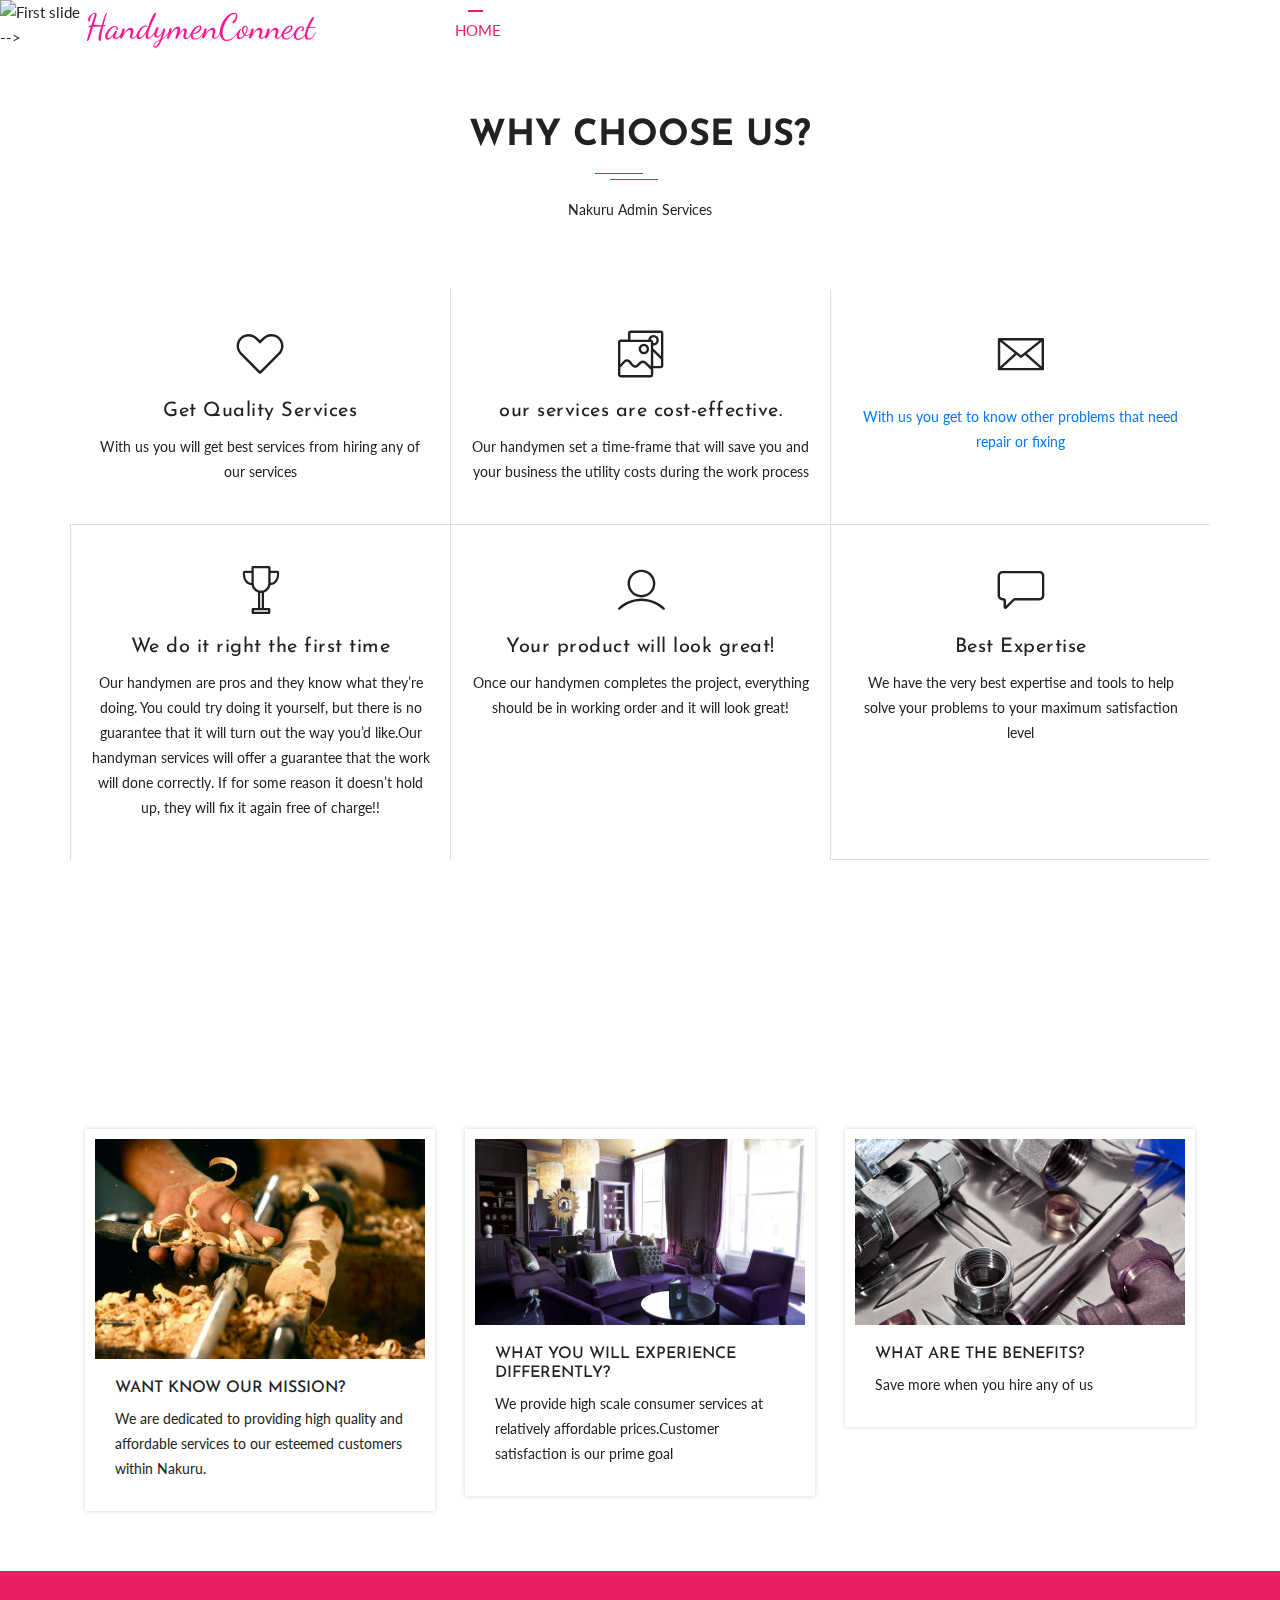
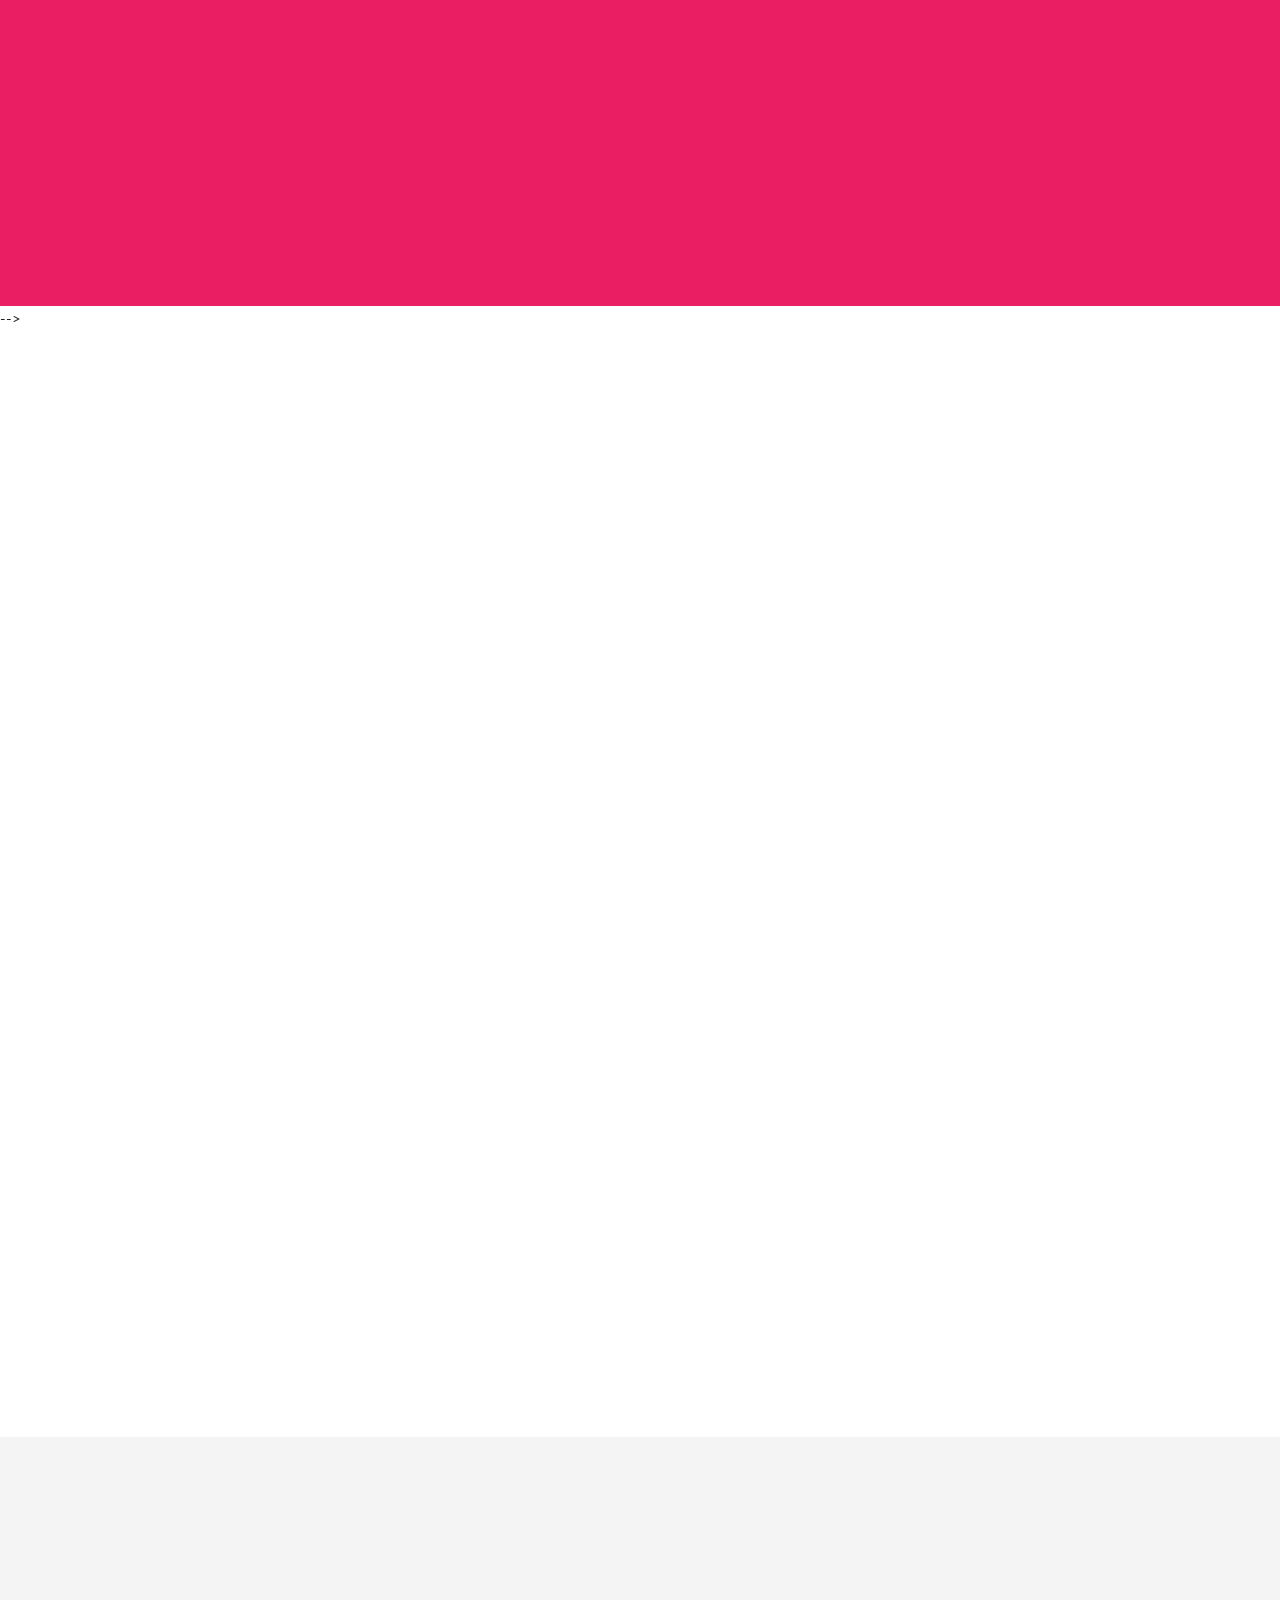
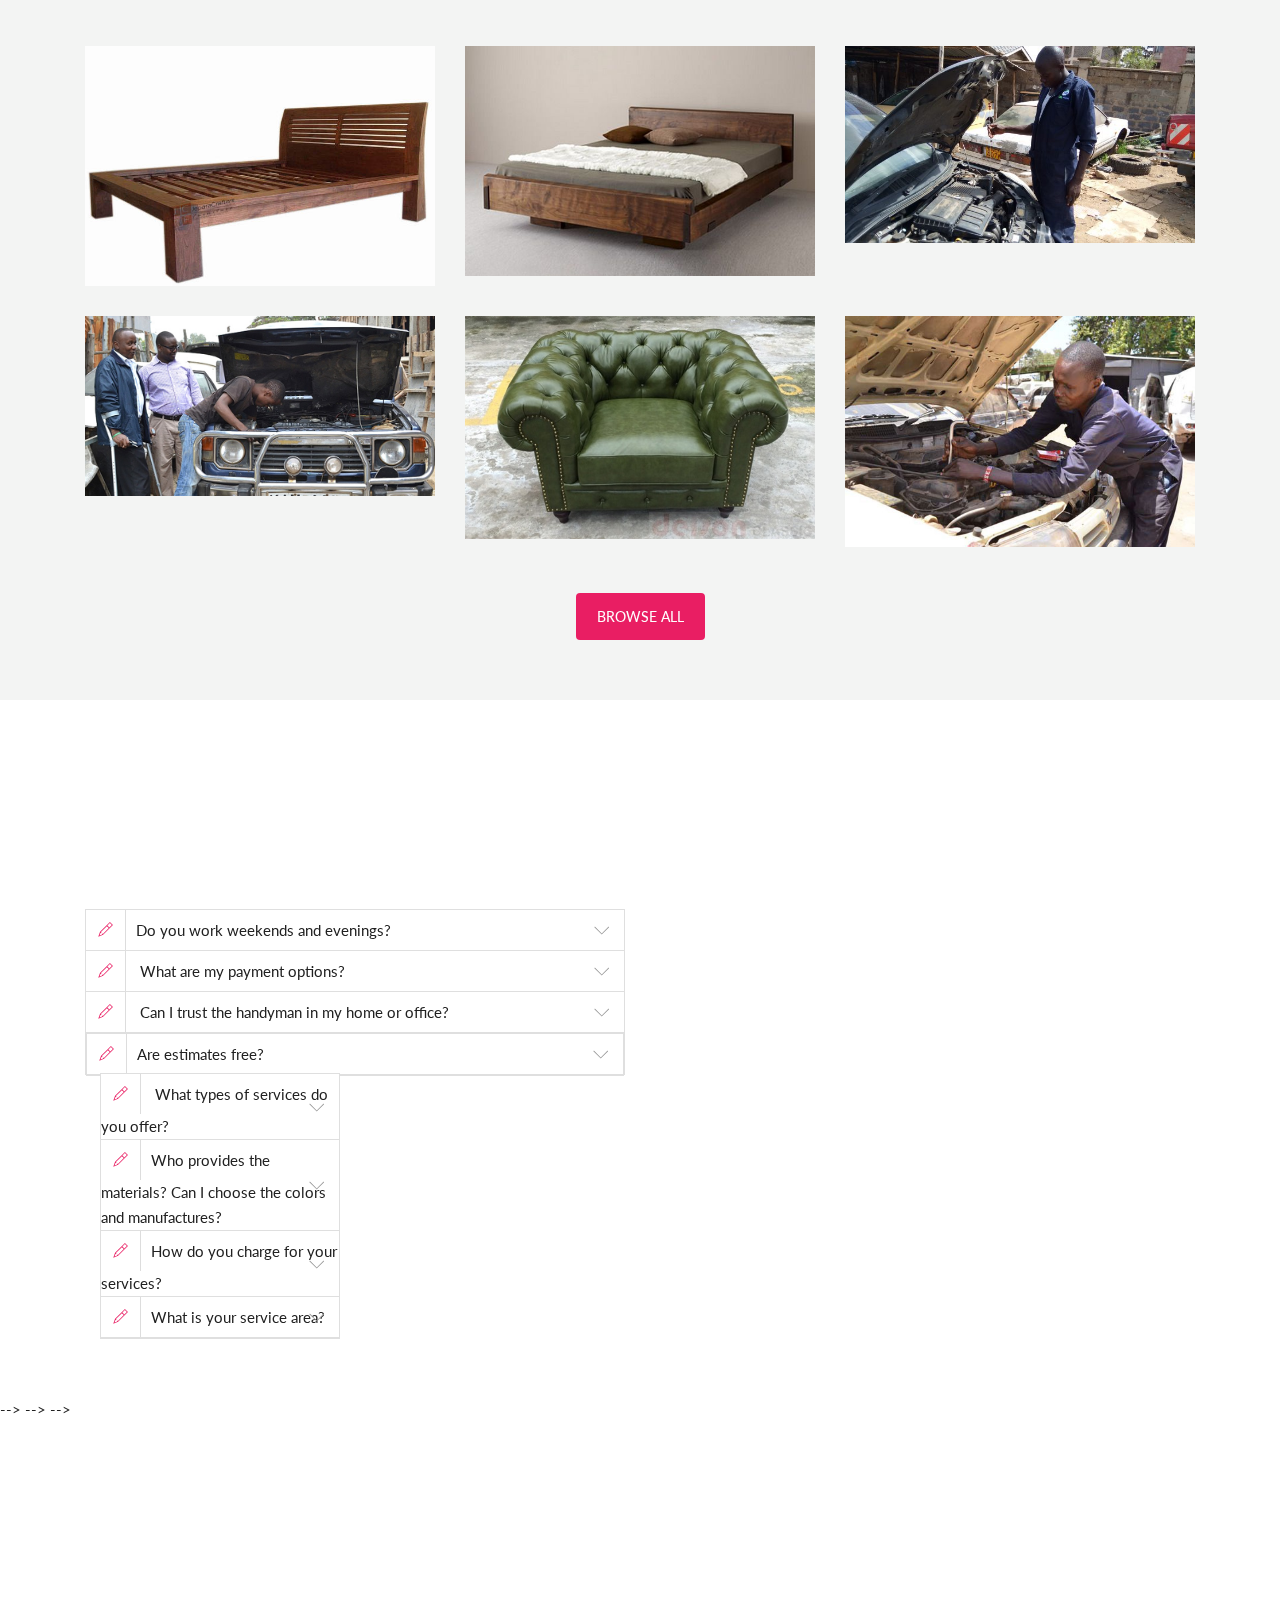
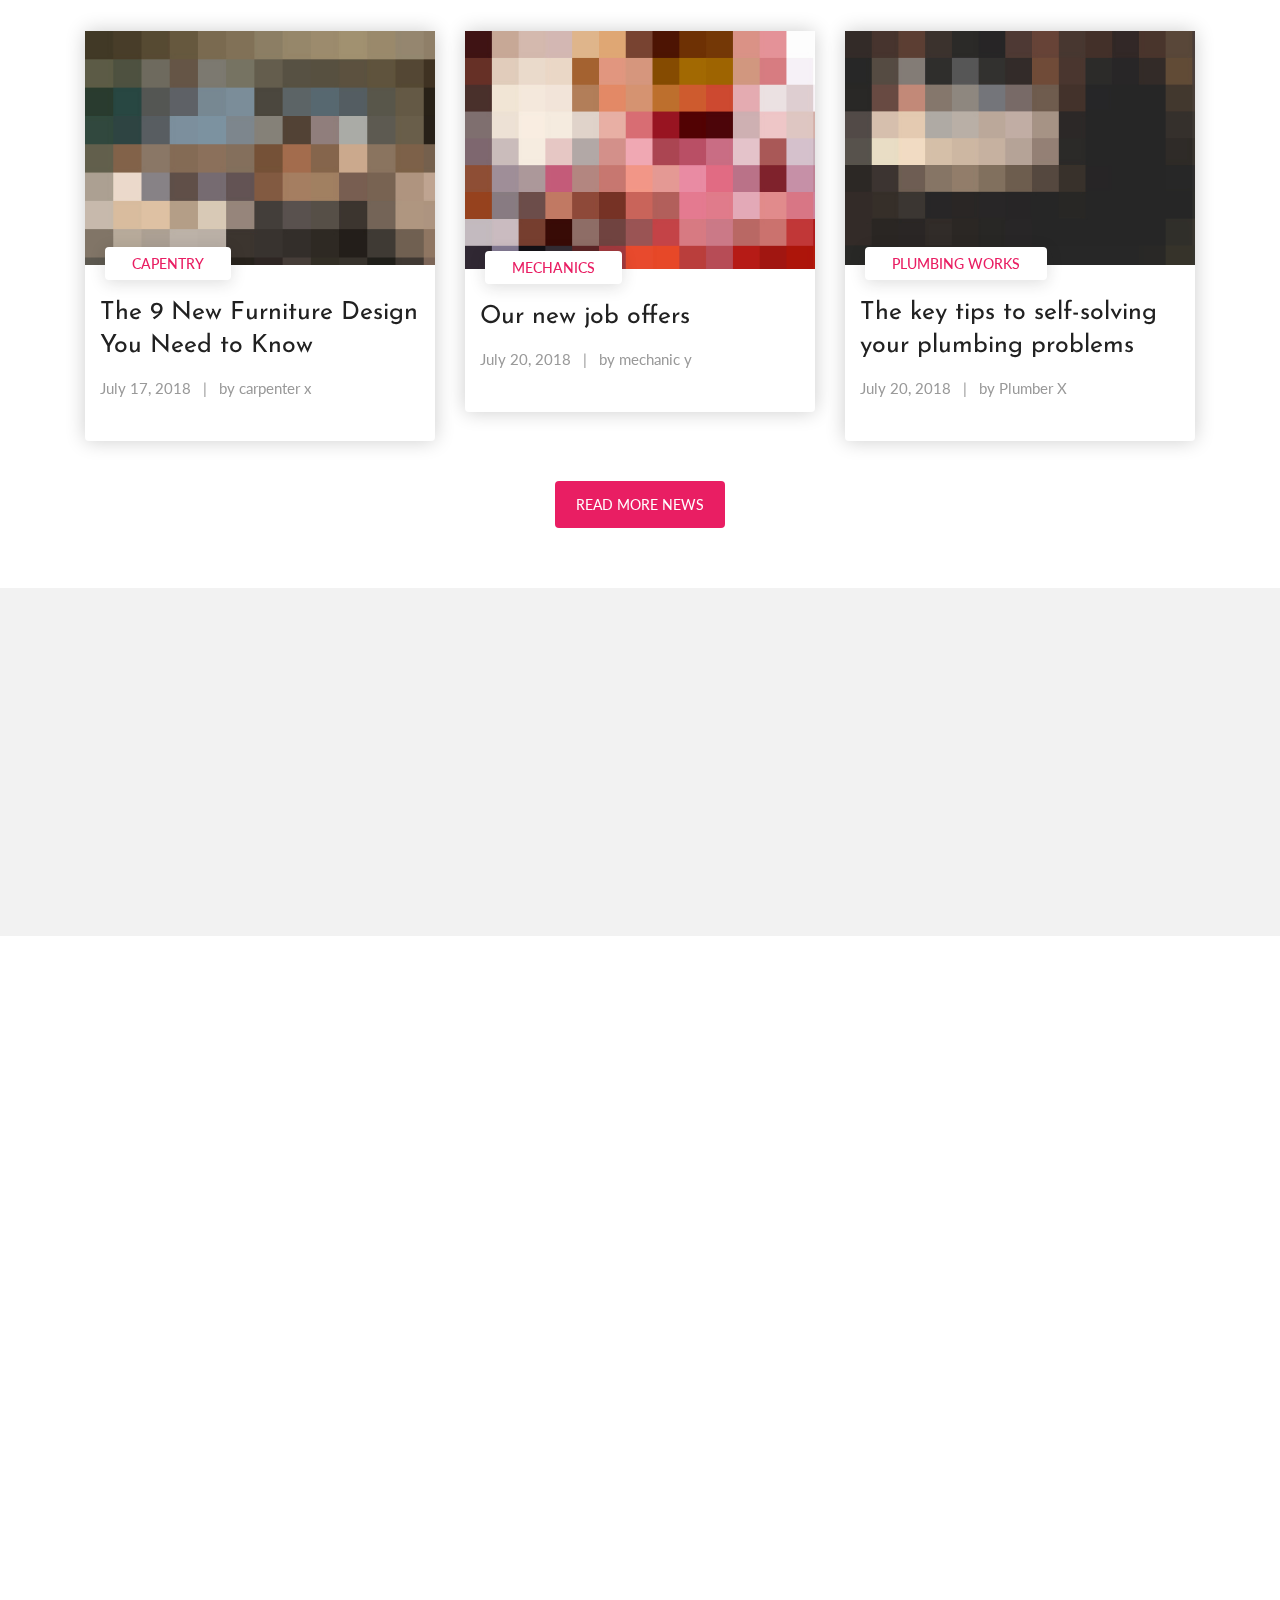
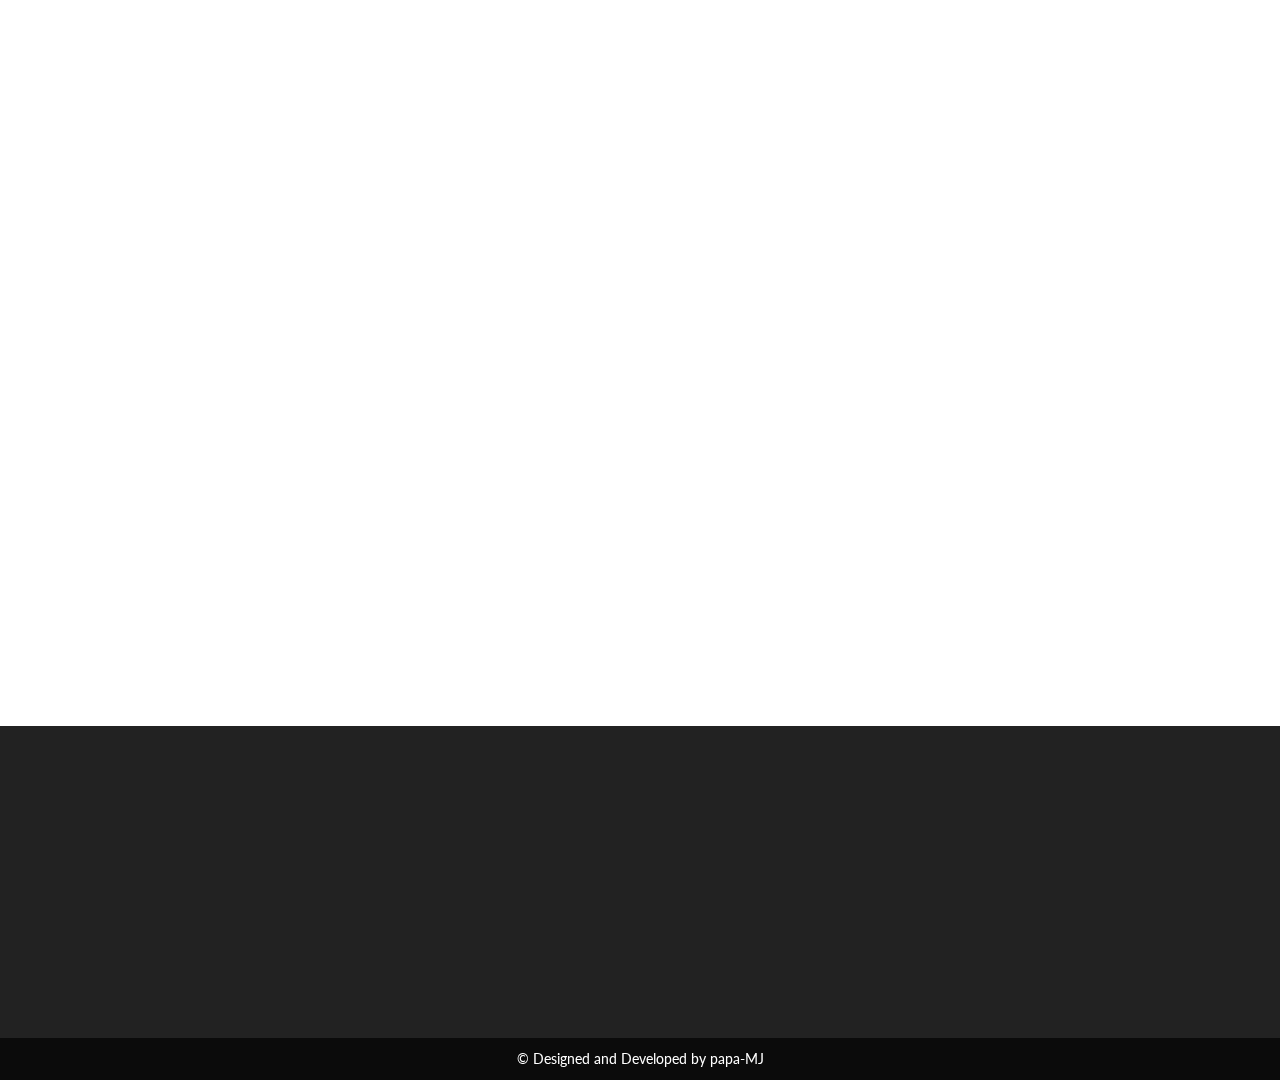
==== out/artifacts/HandyMen_war_exploded/homepage/Homepage2.html @ f148d5f3 "MY Project" ====
<!DOCTYPE html>
<html lang="en">
<head>
    <!-- Required meta tags -->
    <meta charset="utf-8">
    <meta name="viewport" content="width=device-width, initial-scale=1, shrink-to-fit=no">

    <title>HANDYMANCONNECT-NAKURU || Welcome</title>

    <!-- Bootstrap CSS -->
    <link rel="stylesheet" type="text/css" href="assets/css/bootstrap.min.css" >
    <!-- Icon -->
    <link rel="stylesheet" type="text/css" href="assets/fonts/line-icons.css">
    <!-- Slicknav -->
    <link rel="stylesheet" type="text/css" href="assets/css/slicknav.css">
    <!-- Nivo Lightbox -->
    <link rel="stylesheet" type="text/css" href="assets/css/nivo-lightbox.css" >
    <!-- Animate -->
    <link rel="stylesheet" type="text/css" href="assets/css/animate.css">
    <!-- Main Style -->
    <link rel="stylesheet" type="text/css" href="assets/css/main.css">
    <!-- Responsive Style -->
    <link rel="stylesheet" type="text/css" href="assets/css/responsive.css">
    <link href="https://fonts.googleapis.com/css?family=Dancing+Script" rel="stylesheet">
    <link rel="stylesheet" href="https://stackpath.bootstrapcdn.com/bootstrap/4.1.2/css/bootstrap.min.css" integrity="sha384-Smlep5jCw/wG7hdkwQ/Z5nLIefveQRIY9nfy6xoR1uRYBtpZgI6339F5dgvm/e9B" crossorigin="anonymous">
    <script src="https://stackpath.bootstrapcdn.com/bootstrap/4.1.2/js/bootstrap.min.js" integrity="sha384-o+RDsa0aLu++PJvFqy8fFScvbHFLtbvScb8AjopnFD+iEQ7wo/CG0xlczd+2O/em" crossorigin="anonymous"></script>
    <script src="https://code.jquery.com/jquery-3.3.1.slim.min.js" integrity="sha384-q8i/X+965DzO0rT7abK41JStQIAqVgRVzpbzo5smXKp4YfRvH+8abtTE1Pi6jizo" crossorigin="anonymous"></script>
    <script src="https://cdnjs.cloudflare.com/ajax/libs/popper.js/1.14.3/umd/popper.min.js" integrity="sha384-ZMP7rVo3mIykV+2+9J3UJ46jBk0WLaUAdn689aCwoqbBJiSnjAK/l8WvCWPIPm49" crossorigin="anonymous"></script>
</head>
<body>

<!-- Header Area wrapper Starts -->
<header id="header-wrap">
    <!-- Navbar Start -->
    <nav class="navbar navbar-expand-lg fixed-top scrolling-navbar">
        <div class="container">
            <!-- Brand and toggle get grouped for better mobile display -->
            <div class="navbar-header">
                <button class="navbar-toggler" type="button" data-toggle="collapse" data-target="#main-navbar" aria-controls="main-navbar" aria-expanded="false" aria-label="Toggle navigation">
                    <span class="navbar-toggler-icon"></span>
                    <span class="icon-menu"></span>
                    <span class="icon-menu"></span>
                    <span class="icon-menu"></span>
                </button>
                <a href="./Homepage2.html" class="navbar-brand">HandymenConnect</a>
            </div>
            <div class="collapse navbar-collapse" id="main-navbar">
                <ul class="navbar-nav mr-auto w-100 justify-content-end">
                    <li class="nav-item active">
                        <a class="nav-link" href="#header-wrap">
                            Home
                        </a>
                    </li>
                    <li class="nav-item">
                        <a class="nav-link" href="#about">
                            About
                        </a>
                    </li>
                    <li class="nav-item">
                        <a class="nav-link" href="#schedules">
                            services
                        </a>
                    </li>
                    <li class="nav-item">
                        <a class="nav-link" href="#team">
                            Find us
                        </a>
                    </li>
                    <li class="nav-item">
                        <a class="nav-link" href="#gallery">
                            Gallery
                        </a>
                    </li>
                    <li class="nav-item">
                        <a class="nav-link" href="#faq">
                            Faq
                        </a>
                    </li>
                    <li class="nav-item dropdown">
                        <a class="nav-link" href="">
                            LOGIN<span class="fa fa-icon-chevron-down"></span>
                        </a>
                        <ul class="dropdown-menu" id="login_dropdown">
                            <li><a href="../AdminLogin.jsp">ADMINISTRATOR</a></li>
                            <li role="separator" class="divider"></li>
                            <li><a href="../Hlogin.jsp">HANDYMEN</a></li>
                            <li role="separator" class="divider"></li>
                            <li><a href="../Clogin.jsp">CUSTOMER</a></li>

                        </ul>
                    </li>
                    <li class="nav-item dropdown">
                        <a class="nav-link" href=""  class="dropdown-toggle" data-toggle="dropdown" id="drop_register">
                            REGISTER<span class="fa fa-icon-chevron-down"></span>
                        </a>
                        <ul id="login-dp" class="dropdown-menu">
                            <!--<li><a href="../AdminRegister.jsp">ADMINISTRATOR</a> </li>-->
                            <li role="separator" class="divider"></li>
                            <li><a href="../HandymenRegister.jsp">HANDYMAN</a> </li>
                            <li role="separator" class="divider"></li>
                            <li><a href="../CustomerRegister.jsp">CUSTOMER</a> </li>
                        </ul>
                    </li>
                    <li class="nav-item">
                        <a class="nav-link" href="#google-map-area">
                            Find us
                        </a>
                    </li>
                </ul>
            </div>
        </div>

        <!-- Mobile Menu Start -->
        <ul class="mobile-menu">
            <li>
                <a class="page-scrool" href="#header-wrap">Home</a>
            </li>
            <li>
                <a class="page-scrool" href="#about">About</a>
            </li>
            <li>
                <a class="page-scroll" href="#schedules">schedules</a>
            </li>
            <li>
                <a class="page-scroll" href="#team">Speakers</a>
            </li>
            <li>
                <a class="page-scroll" href="#gallery">Gallery</a>
            </li>
            <li>
                <a class="page-scroll" href="#faq">Faq</a>
            </li>
            <li>
                <a class="page-scroll" href="#sponsors">LOGIN</a>
            </li>
            <li>
                <a class="page-scroll" href="#pricing">REGISTER</a>
            </li>
            <li>
                <a class="page-scroll" href="#google-map-area">Contact</a>
            </li>
        </ul>
        <!-- Mobile Menu End -->

    </nav>
    <!-- Navbar End -->

    <!-- Main Carousel Section Start -->
    <div id="main-slide" class="carousel slide" data-ride="carousel">
        <ol class="carousel-indicators">
            <li data-target="#main-slide" data-slide-to="0" class="active"></li>
            <li data-target="#main-slide" data-slide-to="1"></li>
            <li data-target="#main-slide" data-slide-to="2"></li>
        </ol>
        <div class="carousel-inner">
            <div class="carousel-item active">
                <img class="d-block w-100" src="/homepage/assets/img/furniture_design_white_living_room_10400_1366x768.jpg" alt="First slide">
                <div class="carousel-caption d-md-block">
                    <p class="fadeInUp wow" data-wow-delay=".6s">Hire A Handyman From Nakuru Now</p>
                    <h1 class="wow fadeInDown heading" data-wow-delay=".4s">WE ARE THE BEST</h1>
                    <a href="#" class="fadeInLeft wow btn btn-common btn-lg" data-wow-delay=".6s">FOR BEST CAPENTRY WORKS</a>
                    <a href="#" class="fadeInRight wow btn btn-border btn-lg" data-wow-delay=".6s">Explore More</a>
                </div>
            </div>
            <div class="carousel-item">
                <img class="d-block w-100" src="/homepage/assets/img/water_tap-wallpaper-1366x768(1).jpg" alt="Second slide">
                <div class="carousel-caption d-md-block">
                    <p class="fadeInUp wow" data-wow-delay=".6s">Hire A Handyman From Nakuru Now</p>
                    <h1 class="wow bounceIn heading" data-wow-delay=".7s">Connect to your nearby plumber</h1>
                    <a href="#" class="fadeInUp wow btn btn-border btn-lg" data-wow-delay=".8s">View More</a>
                </div>
            </div>
            <div class="carousel-item">
                <img class="d-block w-100" src="/homepage/assets/img/garage-wallpaper-1366x768.jpg" alt="Third slide">
                <div class="carousel-caption d-md-block">
                    <p class="fadeInUp wow" data-wow-delay=".6s">Hire A Handyman From Nakuru Now</p>
                    <h1 class="wow fadeInUp heading" data-wow-delay=".6s">MOTOR VEHICLE ASSEMBLY AND REPAIR</h1>
                    <a href="#" class="fadeInUp wow btn btn-common btn-lg" data-wow-delay=".8s">Explore More</a>
                </div>
            </div>
        </div>
        <a class="carousel-control-prev" href="#main-slide" role="button" data-slide="prev">
            <span class="carousel-control" aria-hidden="true"><i class="lni-chevron-left"></i></span>
            <span class="sr-only">Previous</span>
        </a>
        <a class="carousel-control-next" href="#main-slide" role="button" data-slide="next">
            <span class="carousel-control" aria-hidden="true"><i class="lni-chevron-right"></i></span>
            <span class="sr-only">Next</span>
        </a>
    </div>
    <!-- Main Carousel Section End -->

</header>
<!-- Header Area wrapper End -->

<!-- Coundown Section Start -->
<!--<section class="countdown-timer section-padding">
    <div class="container">
        <div class="row text-center">
            <div class="col-md-12 col-sm-12 col-xs-12">
                <div class="heading-count">
                    <h2 class="wow fadeInDown" data-wow-delay="0.2s">Event Will Start In</h2>
                </div>
            </div>
            <div class="col-md-12 col-sm-12 col-xs-12">
                <div class="row time-countdown justify-content-center wow fadeInUp" data-wow-delay="0.2s">
                    <div id="clock" class="time-count"></div>
                </div>
                <a href="pricing.html" class="btn btn-common wow fadeInUp" data-wow-delay="0.3s">Add to My Calender</a>
            </div>
        </div>
    </div>
</section>

<!-- Coundown Section End -->
-->
<!-- Services Section Start -->
<section id="services" class="services section-padding">
    <div class="container">
        <div class="row">
            <div class="col-12">
                <div class="section-title-header text-center">
                    <h1 class="section-title wow fadeInUp" data-wow-delay="0.2s">Why Choose Us?</h1>
                    <p class="wow fadeInDown" data-wow-delay="0.2s">Nakuru Admin Services</p>
                </div>
            </div>
        </div>
        <div class="row services-wrapper">
            <!-- Services item -->
            <div class="col-md-6 col-lg-4 col-xs-12 padding-none">
                <div class="services-item wow fadeInDown" data-wow-delay="0.2s">
                    <div class="icon">
                        <i class="lni-heart"></i>
                    </div>
                    <div class="services-content">
                        <h3><a href="#">Get Quality Services</a></h3>
                        <p>With us you will get best services from hiring any of our services</p>
                    </div>
                </div>
            </div>
            <!-- Services item -->
            <div class="col-md-6 col-lg-4 col-xs-12 padding-none">
                <div class="services-item wow fadeInDown" data-wow-delay="0.4s">
                    <div class="icon">
                        <i class="lni-gallery"></i>
                    </div>
                    <div class="services-content">
                        <h3><a href="#">our services are cost-effective.</a></h3>
                        <p>Our handymen set a time-frame that will save you and your business the utility costs during the work process</p>
                    </div>
                </div>
            </div>
            <!-- Services item -->
            <div class="col-md-6 col-lg-4 col-xs-12 padding-none">
                <div class="services-item wow fadeInDown" data-wow-delay="0.6s">
                    <div class="icon">
                        <i class="lni-envelope"></i>
                    </div>
                    <div class="services-content">
                        <h3><a href="#"More free diagnosis</a></h3>
                        <p>With us you get to know other problems that need repair or fixing</p>
                    </div>
                </div>
            </div>
            <!-- Services item -->
            <div class="col-md-6 col-lg-4 col-xs-12 padding-none">
                <div class="services-item wow fadeInDown" data-wow-delay="0.8s">
                    <div class="icon">
                        <i class="lni-cup"></i>
                    </div>
                    <div class="services-content">
                        <h3><a href="#">We do it right the first time</a></h3>
                        <p>Our handymen are pros and they know what they’re doing. You could try doing it yourself, but there is no guarantee that it will turn out the way you’d like.Our handyman services will offer a guarantee that the work will done correctly. If for some reason it doesn’t hold up, they will fix it again free of charge!!</p>
                    </div>
                </div>
            </div>
            <!-- Services item -->
            <div class="col-md-6 col-lg-4 col-xs-12 padding-none">
                <div class="services-item wow fadeInDown" data-wow-delay="1s">
                    <div class="icon">
                        <i class="lni-user"></i>
                    </div>
                    <div class="services-content">
                        <h3><a href="#">Your product will look great!</a></h3>
                        <p>Once our handymen completes the project, everything should be in working order and it will look great!</p>
                    </div>
                </div>
            </div>
            <!-- Services item -->
            <div class="col-md-6 col-lg-4 col-xs-12 padding-none">
                <div class="services-item wow fadeInDown" data-wow-delay="1.2s">
                    <div class="icon">
                        <i class="lni-bubble"></i>
                    </div>
                    <div class="services-content">
                        <h3><a href="#">Best Expertise</a></h3>
                        <p>We have the very best expertise and tools to help solve your problems to your maximum satisfaction level</p>
                    </div>
                </div>
            </div>
        </div>
    </div>
</section>
<!-- Services Section End -->


<!-- About Section Start -->
<section id="about" class="section-padding">
    <div class="container">
        <div class="row">
            <div class="col-12">
                <div class="section-title-header text-center">
                    <h1 class="section-title wow fadeInUp" data-wow-delay="0.2s">About Our Services</h1>
                    <p class="wow fadeInDown" data-wow-delay="0.2s">Admin Connect Nakuru</p>
                </div>
            </div>
        </div>
        <div class="row">
            <div class="col-xs-12 col-md-6 col-lg-4">
                <div class="about-item">
                    <img class="img-fluid" src="./assets/img/kharaty-art-kaloot.jpg" alt="">
                    <div class="about-text">
                        <h3><a href="#">Want Know Our Mission?</a></h3>
                        <p>We are dedicated to providing high quality and affordable services to our esteemed customers within Nakuru.</p>
                       <!-- <a class="btn btn-common btn-rm" href="#">Read More</a>-->
                    </div>
                </div>
            </div>
            <div class="col-xs-12 col-md-6 col-lg-4">
                <div class="about-item">
                    <img class="img-fluid" src="./assets/img/furniture_living_room_style_interior_comfort_convenience_70083_1366x768.jpg" alt="">
                    <div class="about-text">
                        <h3><a href="#">What you will experience differently?</a></h3>
                        <p>We provide high scale consumer services at relatively affordable prices.Customer satisfaction is our prime goal</p>
                        <!--<a class="btn btn-common btn-rm" href="#">Read More</a>-->
                    </div>
                </div>
            </div>
            <div class="col-xs-12 col-md-6 col-lg-4">
                <div class="about-item">
                    <img class="img-fluid" src="./assets/img/bg01.jpg" alt="">
                    <div class="about-text">
                        <h3><a href="#">What are the benefits?</a></h3>
                        <p>Save more when you hire any of us</p>
                       <!-- <a class="btn btn-common btn-rm" href="#">Read More</a>-->
                    </div>
                </div>
            </div>
        </div>
    </div>
</section>
<!-- About Section End -->

<!-- Counter Area Start-->
<section class="counter-section section-padding">
    <div class="container">
        <div class="row">
            <!-- Counter Item -->
            <div class="col-md-6 col-lg-3 col-xs-12 work-counter-widget text-center">
                <div class="counter wow fadeInRight" data-wow-delay="0.3s">
                    <div class="icon"><i class="lni-map"></i></div>
                    <p>Handyman-Connect</p>
                    <span>Nakuru,Ke</span>
                </div>
            </div>
            <!-- Counter Item -->
            <div class="col-md-6 col-lg-3 col-xs-12 work-counter-widget text-center">
                <div class="counter wow fadeInRight" data-wow-delay="0.6s">
                    <div class="icon"><i class="lni-timer"></i></div>
                    <p>MEET OUR BEST CARPENTERS</p>
                    <span>for quality,affordable furniture</span>
                </div>
            </div>
            <!-- Counter Item -->
            <div class="col-md-6 col-lg-3 col-xs-12 work-counter-widget text-center">
                <div class="counter wow fadeInRight" data-wow-delay="0.9s">
                    <div class="icon"><i class="lni-users"></i></div>
                    <p>FOR MOTOR REPAIR</p>
                    <span>Hurryup and connect with us for best services!</span>
                </div>
            </div>
            <!-- Counter Item -->
            <div class="col-md-6 col-lg-3 col-xs-12 work-counter-widget text-center">
                <div class="counter wow fadeInRight" data-wow-delay="1.2s">
                    <div class="icon"><i class="lni-coffee-cup"></i></div>
                    <p>HIGHLY SKILLED PLUMBERS</p>
                    <span>Door step service delivery</span>
                </div>
            </div>
        </div>
    </div>
</section>
<!-- Counter Area End-->

<!-- Schedule Section Start -->
<!--
<section id="schedules" class="schedule section-padding">
    <div class="container">
        <div class="row">
            <div class="col-12">
                <div class="section-title-header text-center">
                    <h1 class="section-title wow fadeInUp" data-wow-delay="0.2s">Event Schedules</h1>
                    <p class="wow fadeInDown" data-wow-delay="0.2s">Lorem ipsum dolor sit amet, consectetur adipiscing <br> elit, sed do eiusmod tempor</p>
                </div>
            </div>
        </div>
        <div class="schedule-area row wow fadeInDown" data-wow-delay="0.3s">
            <div class="schedule-tab-title col-md-3 col-lg-3 col-xs-12">
                <div class="table-responsive">
                    <ul class="nav nav-tabs" id="myTab" role="tablist">
                        <li class="nav-item">
                            <a class="nav-link active" id="monday-tab" data-toggle="tab" href="#monday" role="tab" aria-controls="monday" aria-expanded="true">
                                <div class="item-text">
                                    <h4>Monday</h4>
                                    <h5>14 February</h5>
                                </div>
                            </a>
                        </li>
                        <li class="nav-item">
                            <a class="nav-link" id="tuesday-tab" data-toggle="tab" href="#tuesday" role="tab" aria-controls="tuesday">
                                <div class="item-text">
                                    <h4>Tuesday</h4>
                                    <h5>15 February</h5>
                                </div>
                            </a>
                        </li>
                        <li class="nav-item">
                            <a class="nav-link" id="wednesday-tab" data-toggle="tab" href="#wednesday" role="tab" aria-controls="wednesday">
                                <div class="item-text">
                                    <h4>Wednesday</h4>
                                    <h5>16 February</h5>
                                </div>
                            </a>
                        </li>
                        <li class="nav-item">
                            <a class="nav-link" id="thursday-tab" data-toggle="tab" href="#thursday" role="tab" aria-controls="thursday">
                                <div class="item-text">
                                    <h4>Thursday</h4>
                                    <h5>17 February</h5>
                                </div>
                            </a>
                        </li>
                    </ul>
                </div>
            </div>
            <div class="schedule-tab-content col-md-9 col-lg-9 col-xs-12 clearfix">
                <div class="tab-content" id="myTabContent">
                    <div class="tab-pane fade show active" id="monday" role="tabpanel" aria-labelledby="monday-tab">
                        <div id="accordion">
                            <div class="card">
                                <div id="headingOne">
                                    <div class="collapsed card-header" data-toggle="collapse" data-target="#collapseOne" aria-expanded="false" aria-controls="collapseOne">
                                        <div class="images-box">
                                            <img class="img-fluid" src="assets/img/speaker/speakers-1.jpg" alt="">
                                        </div>
                                        <span class="time">10am - 12:30pm</span>
                                        <h4>Web Design Principles and Best Practices</h4>
                                        <h5 class="name">David Warner</h5>
                                    </div>
                                </div>
                                <div id="collapseOne" class="collapse show" aria-labelledby="headingOne" data-parent="#accordion">
                                    <div class="card-body">
                                        <p>Consectetur adipisicing elit. Quod distinctio impedit sint accusantium ducimus lites consequuntur innobisl dolores saepe.Proin sit amet turpis lobortis.</p>
                                        <div class="location">
                                            <span>Location:</span> Hall 1 , Building A, Golden Street, Southafrica
                                        </div>
                                    </div>
                                </div>
                            </div>
                            <div class="card">
                                <div id="headingTwo">
                                    <div class="collapsed card-header" data-toggle="collapse" data-target="#collapseTwo" aria-expanded="false" aria-controls="collapseTwo">
                                        <div class="images-box">
                                            <img class="img-fluid" src="assets/img/speaker/speakers-2.jpg" alt="">
                                        </div>
                                        <span class="time">10am - 12:30pm</span>
                                        <h4>15 Free Productive Design Tools</h4>
                                        <h5 class="name">David Warner</h5>
                                    </div>
                                </div>
                                <div id="collapseTwo" class="collapse" aria-labelledby="headingTwo" data-parent="#accordion">
                                    <div class="card-body">
                                        <p>Consectetur adipisicing elit. Quod distinctio impedit sint accusantium ducimus lites consequuntur innobisl dolores saepe.Proin sit amet turpis lobortis.</p>
                                        <div class="location">
                                            <span>Location:</span> Hall 1 , Building A, Golden Street, Southafrica
                                        </div>
                                    </div>
                                </div>
                            </div>
                            <div class="card">
                                <div id="headingThree">
                                    <div class="collapsed card-header" data-toggle="collapse" data-target="#collapseThree" aria-expanded="false" aria-controls="collapseThree">
                                        <div class="images-box">
                                            <img class="img-fluid" src="assets/img/speaker/speakers-3.jpg" alt="">
                                        </div>
                                        <span class="time">10am - 12:30pm</span>
                                        <h4>Getting Started With SketchApp</h4>
                                        <h5 class="name">David Warner</h5>
                                    </div>
                                </div>
                                <div id="collapseThree" class="collapse" aria-labelledby="headingThree" data-parent="#accordion">
                                    <div class="card-body">
                                        <p>Consectetur adipisicing elit. Quod distinctio impedit sint accusantium ducimus lites consequuntur innobisl dolores saepe.Proin sit amet turpis lobortis.</p>
                                        <div class="location">
                                            <span>Location:</span> Hall 1 , Building A, Golden Street, Southafrica
                                        </div>
                                    </div>
                                </div>
                            </div>
                        </div>
                    </div>
                    <div class="tab-pane fade" id="tuesday" role="tabpanel" aria-labelledby="tuesday-tab">
                        <div id="accordion2">
                            <div class="card">
                                <div id="headingOne1">
                                    <div class="collapsed card-header" data-toggle="collapse" data-target="#collapseOne1" aria-expanded="false" aria-controls="collapseOne1">
                                        <div class="images-box">
                                            <img class="img-fluid" src="assets/img/speaker/speakers-1.jpg" alt="">
                                        </div>
                                        <span class="time">10am - 12:30pm</span>
                                        <h4>Web Design Principles and Best Practices</h4>
                                        <h5 class="name">David Warner</h5>
                                    </div>
                                </div>
                                <div id="collapseOne1" class="collapse show" aria-labelledby="headingOne1" data-parent="#accordion2">
                                    <div class="card-body">
                                        <p>Consectetur adipisicing elit. Quod distinctio impedit sint accusantium ducimus lites consequuntur innobisl dolores saepe.Proin sit amet turpis lobortis.</p>
                                        <div class="location">
                                            <span>Location:</span> Hall 1 , Building A, Golden Street, Southafrica
                                        </div>
                                    </div>
                                </div>
                            </div>
                            <div class="card">
                                <div id="headingTwo2">
                                    <div class="collapsed card-header" data-toggle="collapse" data-target="#collapseTwo2" aria-expanded="false" aria-controls="collapseTwo2">
                                        <div class="images-box">
                                            <img class="img-fluid" src="assets/img/speaker/speakers-2.jpg" alt="">
                                        </div>
                                        <span class="time">10am - 12:30pm</span>
                                        <h4>Web Design Principles and Best Practices</h4>
                                        <h5 class="name">David Warner</h5>
                                    </div>
                                </div>
                                <div id="collapseTwo2" class="collapse" aria-labelledby="headingTwo2" data-parent="#accordion2">
                                    <div class="card-body">
                                        <p>Consectetur adipisicing elit. Quod distinctio impedit sint accusantium ducimus lites consequuntur innobisl dolores saepe.Proin sit amet turpis lobortis.</p>
                                        <div class="location">
                                            <span>Location:</span> Hall 1 , Building A, Golden Street, Southafrica
                                        </div>
                                    </div>
                                </div>
                            </div>
                        </div>
                    </div>
                    <div class="tab-pane fade" id="wednesday" role="tabpanel" aria-labelledby="wednesday-tab">
                        <div id="accordion3">
                            <div class="card">
                                <div id="headingOne3">
                                    <div class="collapsed card-header" data-toggle="collapse" data-target="#collapseOne3" aria-expanded="false" aria-controls="collapseOne3">
                                        <div class="images-box">
                                            <img class="img-fluid" src="assets/img/speaker/speakers-1.jpg" alt="">
                                        </div>
                                        <span class="time">10am - 12:30pm</span>
                                        <h4>Web Design Principles and Best Practices</h4>
                                        <h5 class="name">David Warner</h5>
                                    </div>
                                </div>
                                <div id="collapseOne3" class="collapse show" aria-labelledby="headingOne3" data-parent="#accordion3">
                                    <div class="card-body">
                                        <p>Consectetur adipisicing elit. Quod distinctio impedit sint accusantium ducimus lites consequuntur innobisl dolores saepe.Proin sit amet turpis lobortis.</p>
                                        <div class="location">
                                            <span>Location:</span> Hall 1 , Building A, Golden Street, Southafrica
                                        </div>
                                    </div>
                                </div>
                            </div>
                            <div class="card">
                                <div id="headingTwo3">
                                    <div class="collapsed card-header" data-toggle="collapse" data-target="#collapseTwo3" aria-expanded="false" aria-controls="collapseTwo3">
                                        <div class="images-box">
                                            <img class="img-fluid" src="assets/img/speaker/speakers-2.jpg" alt="">
                                        </div>
                                        <span class="time">10am - 12:30pm</span>
                                        <h4>Web Design Principles and Best Practices</h4>
                                        <h5 class="name">David Warner</h5>
                                    </div>
                                </div>
                                <div id="collapseTwo3" class="collapse" aria-labelledby="headingTwo3" data-parent="#accordion3">
                                    <div class="card-body">
                                        <p>Consectetur adipisicing elit. Quod distinctio impedit sint accusantium ducimus lites consequuntur innobisl dolores saepe.Proin sit amet turpis lobortis.</p>
                                        <div class="location">
                                            <span>Location:</span> Hall 1 , Building A, Golden Street, Southafrica
                                        </div>
                                    </div>
                                </div>
                            </div>
                            <div class="card">
                                <div id="headingThree3">
                                    <div class="collapsed card-header" data-toggle="collapse" data-target="#collapseThree3" aria-expanded="false" aria-controls="collapseThree3">
                                        <div class="images-box">
                                            <img class="img-fluid" src="assets/img/speaker/speakers-3.jpg" alt="">
                                        </div>
                                        <span class="time">10am - 12:30pm</span>
                                        <h4>Web Design Principles and Best Practices</h4>
                                        <h5 class="name">David Warner</h5>
                                    </div>
                                </div>
                                <div id="collapseThree3" class="collapse" aria-labelledby="headingThree3" data-parent="#accordion3">
                                    <div class="card-body">
                                        <p>Consectetur adipisicing elit. Quod distinctio impedit sint accusantium ducimus lites consequuntur innobisl dolores saepe.Proin sit amet turpis lobortis.</p>
                                        <div class="location">
                                            <span>Location:</span> Hall 1 , Building A, Golden Street, Southafrica
                                        </div>
                                    </div>
                                </div>
                            </div>
                        </div>
                    </div>
                    <div class="tab-pane fade" id="thursday" role="tabpanel" aria-labelledby="thursday-tab">
                        <div id="accordion4">
                            <div class="card">
                                <div id="headingOne">
                                    <div class="collapsed card-header" data-toggle="collapse" data-target="#collapseOne4" aria-expanded="false" aria-controls="collapseOne4">
                                        <div class="images-box">
                                            <img class="img-fluid" src="assets/img/speaker/speakers-1.jpg" alt="">
                                        </div>
                                        <span class="time">10am - 12:30pm</span>
                                        <h4>Web Design Principles and Best Practices</h4>
                                        <h5 class="name">David Warner</h5>
                                    </div>
                                </div>
                                <div id="collapseOne4" class="collapse show" aria-labelledby="headingOne" data-parent="#accordion4">
                                    <div class="card-body">
                                        <p>Consectetur adipisicing elit. Quod distinctio impedit sint accusantium ducimus lites consequuntur innobisl dolores saepe.Proin sit amet turpis lobortis.</p>
                                        <div class="location">
                                            <span>Location:</span> Hall 1 , Building A, Golden Street, Southafrica
                                        </div>
                                    </div>
                                </div>
                            </div>
                            <div class="card">
                                <div id="headingTwo">
                                    <div class="collapsed card-header" data-toggle="collapse" data-target="#collapseTwo4" aria-expanded="false" aria-controls="collapseTwo4">
                                        <div class="images-box">
                                            <img class="img-fluid" src="assets/img/speaker/speakers-2.jpg" alt="">
                                        </div>
                                        <span class="time">10am - 12:30pm</span>
                                        <h4>Web Design Principles and Best Practices</h4>
                                        <h5 class="name">David Warner</h5>
                                    </div>
                                </div>
                                <div id="collapseTwo4" class="collapse" aria-labelledby="headingTwo" data-parent="#accordion4">
                                    <div class="card-body">
                                        <p>Consectetur adipisicing elit. Quod distinctio impedit sint accusantium ducimus lites consequuntur innobisl dolores saepe.Proin sit amet turpis lobortis.</p>
                                        <div class="location">
                                            <span>Location:</span> Hall 1 , Building A, Golden Street, Southafrica
                                        </div>
                                    </div>
                                </div>
                            </div>
                            <div class="card">
                                <div id="headingThree4">
                                    <div class="collapsed card-header" data-toggle="collapse" data-target="#collapseThree4" aria-expanded="false" aria-controls="collapseThree4">
                                        <div class="images-box">
                                            <img class="img-fluid" src="assets/img/speaker/speakers-3.jpg" alt="">
                                        </div>
                                        <span class="time">10am - 12:30pm</span>
                                        <h4>Web Design Principles and Best Practices</h4>
                                        <h5 class="name">David Warner</h5>
                                    </div>
                                </div>
                                <div id="collapseThree4" class="collapse" aria-labelledby="headingThree" data-parent="#accordion4">
                                    <div class="card-body">
                                        <p>Consectetur adipisicing elit. Quod distinctio impedit sint accusantium ducimus lites consequuntur innobisl dolores saepe.Proin sit amet turpis lobortis.</p>
                                        <div class="location">
                                            <span>Location:</span> Hall 1 , Building A, Golden Street, Southafrica
                                        </div>
                                    </div>
                                </div>
                            </div>
                        </div>
                    </div>
                    <div class="tab-pane fade" id="friday" role="tabpanel" aria-labelledby="friday-tab">
                        <div id="accordion">
                            <div class="card">
                                <div id="headingOne">
                                    <div class="collapsed card-header" data-toggle="collapse" data-target="#collapseOne" aria-expanded="false" aria-controls="collapseOne">
                                        <div class="images-box">
                                            <img class="img-fluid" src="assets/img/speaker/speakers-1.jpg" alt="">
                                        </div>
                                        <span class="time">10am - 12:30pm</span>
                                        <h4>Web Design Principles and Best Practices</h4>
                                        <h5 class="name">David Warner</h5>
                                    </div>
                                </div>
                                <div id="collapseOne" class="collapse show" aria-labelledby="headingOne" data-parent="#accordion">
                                    <div class="card-body">
                                        <p>Consectetur adipisicing elit. Quod distinctio impedit sint accusantium ducimus lites consequuntur innobisl dolores saepe.Proin sit amet turpis lobortis.</p>
                                        <div class="location">
                                            <span>Location:</span> Hall 1 , Building A, Golden Street, Southafrica
                                        </div>
                                    </div>
                                </div>
                            </div>
                            <div class="card">
                                <div id="headingTwo">
                                    <div class="collapsed card-header" data-toggle="collapse" data-target="#collapseTwo" aria-expanded="false" aria-controls="collapseTwo">
                                        <div class="images-box">
                                            <img class="img-fluid" src="assets/img/speaker/speakers-2.jpg" alt="">
                                        </div>
                                        <span class="time">10am - 12:30pm</span>
                                        <h4>Web Design Principles and Best Practices</h4>
                                        <h5 class="name">David Warner</h5>
                                    </div>
                                </div>
                                <div id="collapseTwo" class="collapse" aria-labelledby="headingTwo" data-parent="#accordion">
                                    <div class="card-body">
                                        <p>Consectetur adipisicing elit. Quod distinctio impedit sint accusantium ducimus lites consequuntur innobisl dolores saepe.Proin sit amet turpis lobortis.</p>
                                        <div class="location">
                                            <span>Location:</span> Hall 1 , Building A, Golden Street, Southafrica
                                        </div>
                                    </div>
                                </div>
                            </div>
                            <div class="card">
                                <div id="headingThree">
                                    <div class="collapsed card-header" data-toggle="collapse" data-target="#collapseThree" aria-expanded="false" aria-controls="collapseThree">
                                        <div class="images-box">
                                            <img class="img-fluid" src="assets/img/speaker/speakers-3.jpg" alt="">
                                        </div>
                                        <span class="time">10am - 12:30pm</span>
                                        <h4>Web Design Principles and Best Practices</h4>
                                        <h5 class="name">David Warner</h5>
                                    </div>
                                </div>
                                <div id="collapseThree" class="collapse" aria-labelledby="headingThree" data-parent="#accordion">
                                    <div class="card-body">
                                        <p>Consectetur adipisicing elit. Quod distinctio impedit sint accusantium ducimus lites consequuntur innobisl dolores saepe.Proin sit amet turpis lobortis.</p>
                                        <div class="location">
                                            <span>Location:</span> Hall 1 , Building A, Golden Street, Southafrica
                                        </div>
                                    </div>
                                </div>
                            </div>
                        </div>
                    </div>
                </div>
            </div>
        </div>
    </div>
</section>
<!-- Schedule Section End -->

<!-- Team Section Start -->
-->
<section id="team" class="section-padding text-center">
    <div class="container">
        <div class="row">
            <div class="col-12">
                <div class="section-title-header text-center">
                    <h1 class="section-title wow fadeInUp" data-wow-delay="0.2s">WE ARE AMAZING</h1>
                    <p class="wow fadeInDown" data-wow-delay="0.2s">Connect with some of our best personel</p>
                </div>
            </div>
        </div>
        <div class="row">
            <div class="col-sm-6 col-md-6 col-lg-4">
                <!-- Team Item Starts -->
                <div class="team-item wow fadeInUp" data-wow-delay="0.2s">
                    <div class="team-img">
                        <img class="img-fluid" src="assets/img/team/team-01.jpg" alt="">
                        <div class="team-overlay">
                            <div class="overlay-social-icon text-center">
                                <ul class="social-icons">
                                    <li><a href="#"><i class="lni-facebook-filled" aria-hidden="true"></i></a></li>
                                    <li><a href="#"><i class="lni-twitter-filled" aria-hidden="true"></i></a></li>
                                    <li><a href="#"><i class="lni-linkedin-filled" aria-hidden="true"></i></a></li>
                                    <li><a href="#"><i class="lni-behance" aria-hidden="true"></i></a></li>
                                </ul>
                            </div>
                        </div>
                    </div>
                    <div class="info-text">
                        <h3><a href="#">CARPENTER X</a></h3>
                        <p>CARPENTER, LANET</p>
                    </div>
                </div>
                <!-- Team Item Ends -->
            </div>
            <div class="col-sm-6 col-md-6 col-lg-4">
                <!-- Team Item Starts -->
                <div class="team-item wow fadeInUp" data-wow-delay="0.4s">
                    <div class="team-img">
                        <img class="img-fluid" src="assets/img/team/team-02.jpg" alt="">
                        <div class="team-overlay">
                            <div class="overlay-social-icon text-center">
                                <ul class="social-icons">
                                    <li><a href="#"><i class="lni-facebook-filled" aria-hidden="true"></i></a></li>
                                    <li><a href="#"><i class="lni-twitter-filled" aria-hidden="true"></i></a></li>
                                    <li><a href="#"><i class="lni-linkedin-filled" aria-hidden="true"></i></a></li>
                                    <li><a href="#"><i class="lni-behance" aria-hidden="true"></i></a></li>
                                </ul>
                            </div>
                        </div>
                    </div>
                    <div class="info-text">
                        <h3><a href="#">MECHANIC Y</a></h3>
                        <p>MOTOR REPAIR, CBD</p>
                    </div>
                </div>
                <!-- Team Item Ends -->
            </div>

            <div class="col-sm-6 col-md-6 col-lg-4">
                <!-- Team Item Starts -->
                <div class="team-item wow fadeInUp" data-wow-delay="0.6s">
                    <div class="team-img">
                        <img class="img-fluid" src="assets/img/team/team-03.jpg" alt="">
                        <div class="team-overlay">
                            <div class="overlay-social-icon text-center">
                                <ul class="social-icons">
                                    <li><a href="#"><i class="lni-facebook-filled" aria-hidden="true"></i></a></li>
                                    <li><a href="#"><i class="lni-twitter-filled" aria-hidden="true"></i></a></li>
                                    <li><a href="#"><i class="lni-linkedin-filled" aria-hidden="true"></i></a></li>
                                    <li><a href="#"><i class="lni-behance" aria-hidden="true"></i></a></li>
                                </ul>
                            </div>
                        </div>
                    </div>
                    <div class="info-text">
                        <h3><a href="#">PLUMBER X</a></h3>
                        <p>PLUMBER, NAKURU CBD</p>
                    </div>
                </div>
                <!-- Team Item Ends -->
            </div>

            <div class="col-sm-6 col-md-6 col-lg-4">
                <!-- Team Item Starts -->
                <div class="team-item wow fadeInUp" data-wow-delay="0.8s">
                    <div class="team-img">
                        <img class="img-fluid" src="assets/img/team/team-04.jpg" alt="">
                        <div class="team-overlay">
                            <div class="overlay-social-icon text-center">
                                <ul class="social-icons">
                                    <li><a href="#"><i class="lni-facebook-filled" aria-hidden="true"></i></a></li>
                                    <li><a href="#"><i class="lni-twitter-filled" aria-hidden="true"></i></a></li>
                                    <li><a href="#"><i class="lni-linkedin-filled" aria-hidden="true"></i></a></li>
                                    <li><a href="#"><i class="lni-behance" aria-hidden="true"></i></a></li>
                                </ul>
                            </div>
                        </div>
                    </div>
                    <div class="info-text">
                        <h3><a href="#">CARPENTER X</a></h3>
                        <p>FURNITURE WORKS,PIPELINE</p>
                    </div>
                </div>
                <!-- Team Item Ends -->
            </div>
            <div class="col-sm-6 col-md-6 col-lg-4">
                <!-- Team Item Starts -->
                <div class="team-item wow fadeInUp" data-wow-delay="1s">
                    <div class="team-img">
                        <img class="img-fluid" src="assets/img/team/team-05.jpg" alt="">
                        <div class="team-overlay">
                            <div class="overlay-social-icon text-center">
                                <ul class="social-icons">
                                    <li><a href="#"><i class="lni-facebook-filled" aria-hidden="true"></i></a></li>
                                    <li><a href="#"><i class="lni-twitter-filled" aria-hidden="true"></i></a></li>
                                    <li><a href="#"><i class="lni-linkedin-filled" aria-hidden="true"></i></a></li>
                                    <li><a href="#"><i class="lni-behance" aria-hidden="true"></i></a></li>
                                </ul>
                            </div>
                        </div>
                    </div>
                    <div class="info-text">
                        <h3><a href="#">PLUMBER X</a></h3>
                        <p>PLUMBING SERVICES</p>
                    </div>
                </div>
                <!-- Team Item Ends -->
            </div>
            <div class="col-sm-6 col-md-6 col-lg-4">
                <!-- Team Item Starts -->
                <div class="team-item wow fadeInUp" data-wow-delay="1.2s">
                    <div class="team-img">
                        <img class="img-fluid" src="assets/img/team/team-06.jpg" alt="">
                        <div class="team-overlay">
                            <div class="overlay-social-icon text-center">
                                <ul class="social-icons">
                                    <li><a href="#"><i class="lni-facebook-filled" aria-hidden="true"></i></a></li>
                                    <li><a href="#"><i class="lni-twitter-filled" aria-hidden="true"></i></a></li>
                                    <li><a href="#"><i class="lni-linkedin-filled" aria-hidden="true"></i></a></li>
                                    <li><a href="#"><i class="lni-behance" aria-hidden="true"></i></a></li>
                                </ul>
                            </div>
                        </div>
                    </div>
                    <div class="info-text">
                        <h3><a href="#">MECHANIC Y</a></h3>
                        <p>MOTOR ASSEMBLY,AFRAHA</p>
                    </div>
                </div>
                <!-- Team Item Ends -->
            </div>
        </div>
        <a href="speakers.html" class="btn btn-common mt-30 wow fadeInUp" data-wow-delay="1.9s">All personel</a>
    </div>
</section>
<!-- Team Section End -->

<!-- Gallary Section Start -->
<section id="gallery" class="section-padding">
    <div class="container">
        <div class="row">
            <div class="col-12">
                <div class="section-title-header text-center">
                    <h1 class="section-title wow fadeInUp" data-wow-delay="0.2s">our products gallery</h1>
                    <p class="wow fadeInDown" data-wow-delay="0.2s">Admin Connect-Nakuru</p>
                </div>
            </div>
        </div>
        <div class="row">
            <div class="col-md-6 col-sm-6 col-lg-4">
                <div class="gallery-box">
                    <div class="img-thumb">
                        <img class="img-fluid" src="assets/gallery/10.jpg" alt="">
                    </div>
                    <div class="overlay-box text-center">
                        <a class="lightbox" href="assets/gallery/33.jpg">
                            <i class="lni-plus"></i>
                        </a>
                    </div>
                </div>
            </div>
            <div class="ccol-md-6 col-sm-6 col-lg-4">
                <div class="gallery-box">
                    <div class="img-thumb">
                        <img class="img-fluid" src="assets/gallery/8.jpg" alt="">
                    </div>
                    <div class="overlay-box text-center">
                        <a class="lightbox" href="assets/gallery/24.jpg">
                            <i class="lni-plus"></i>
                        </a>
                    </div>
                </div>
            </div>
            <div class="ccol-md-6 col-sm-6 col-lg-4">
                <div class="gallery-box">
                    <div class="img-thumb">
                        <img class="img-fluid" src="assets/gallery/18.jpg" alt="">
                    </div>
                    <div class="overlay-box text-center">
                        <a class="lightbox" href="assets/gallery/20.jpg">
                            <i class="lni-plus"></i>
                        </a>
                    </div>
                </div>
            </div>
            <div class="ccol-md-6 col-sm-6 col-lg-4">
                <div class="gallery-box">
                    <div class="img-thumb">
                        <img class="img-fluid" src="assets/gallery/17.jpg" alt="">
                    </div>
                    <div class="overlay-box text-center">
                        <a class="lightbox" href="assets/gallery/31.jpg">
                            <i class="lni-plus"></i>
                        </a>
                    </div>
                </div>
            </div>
            <div class="ccol-md-6 col-sm-6 col-lg-4">
                <div class="gallery-box">
                    <div class="img-thumb">
                        <img class="img-fluid" src="assets/gallery/6.jpg" alt="">
                    </div>
                    <div class="overlay-box text-center">
                        <a class="lightbox" href="assets/gallery/4.jpg">
                            <i class="lni-plus"></i>
                        </a>
                    </div>
                </div>
            </div>
            <div class="ccol-md-6 col-sm-6 col-lg-4">
                <div class="gallery-box">
                    <div class="img-thumb">
                        <img class="img-fluid" src="assets/gallery/16.jpg" alt="">
                    </div>
                    <div class="overlay-box text-center">
                        <a class="lightbox" href="assets/gallery/23.jpg">
                            <i class="lni-plus"></i>
                        </a>
                    </div>
                </div>
            </div>
        </div>
        <div class="row justify-content-center mt-3">
            <div class="col-xs-12">
                <a href="#" class="btn btn-common">Browse All</a>
            </div>
        </div>
    </div>
</section>
<!-- Gallary Section End -->

<!-- Ask Question Section Start -->
<section id="faq" class="section-padding">
    <div class="container">
        <div class="row">
            <div class="col-12">
                <div class="section-title-header text-center">
                    <h1 class="section-title wow fadeInUp" data-wow-delay="0.2s">Ask Question?</h1>
                    <p class="wow fadeInDown" data-wow-delay="0.2s">Handyman Connect-Nakuru</p>
                </div>
            </div>
        </div>
        <div class="row">
            <div class="col-lg-6 col-md-6 col-xs-12 col-sm-12">
                <div class="accordion">
                    <div class="card">
                        <div class="card-header" id="headingOne">
                            <div class="header-title" data-toggle="collapse" data-target="#questionOne" aria-expanded="true" aria-controls="collapseOne">
                                <i class="lni-pencil"></i>Do you work weekends and evenings?
                            </div>
                        </div>
                        <div id="questionOne" class="collapse" aria-labelledby="headingOne" data-parent="#question">
                            <div class="card-body">
                                Yes!  When you book your appointment with any of us, the handyman will make every effort to accommodate your schedule.
                            </div>
                        </div>
                    </div>
                    <div class="card">
                        <div class="card-header" id="headingTwo">
                            <div class="header-title" data-toggle="collapse" data-target="#questionTwo" aria-expanded="false" aria-controls="questionTwo">
                                <i class="lni-pencil"></i> What are my payment options?
                            </div>
                        </div>
                        <div id="questionTwo" class="collapse" aria-labelledby="headingTwo" data-parent="#question">
                            <div class="card-body">
                                Final Payment is due upon completion and your successful inspection of our work.We accept cash, M-pesa payment.
                            </div>
                        </div>
                    </div>
                    <div class="card">
                        <div class="card-header" id="headingThree">
                            <div class="header-title" data-toggle="collapse" data-target="#questionThree" aria-expanded="false" aria-controls="questionThree">
                                <i class="lni-pencil"></i>  Can I trust the handyman in my home or office?
                            </div>
                        </div>
                        <div id="questionThree" class="collapse" aria-labelledby="headingThree" data-parent="#question">
                            <div class="card-body">
                                All of our handymen go through a thorough identification process prior to hiring.Most of them are experienced  and also have their own hand-tools.  We know that trust is a major factor when you have someone coming into your home or business, so we make certain any of our handymen are prompt, clean, and professional!
                        </div>
                    </div>
                    <div class="card">
                        <div class="card-header" id="headingThree">
                            <div class="header-title" data-toggle="collapse" data-target="#questionFour" aria-expanded="false" aria-controls="questionFour">
                                <i class="lni-pencil"></i>Are estimates free?
                            </div>
                        </div>
                        <div id="questionFour" class="collapse" aria-labelledby="headingThree" data-parent="#question">
                            <div class="card-body">
                                Yes! The technician (handyman) will view the project and give an estimate for a lump sum.
                            </div>
                        </div>
                    </div>
                </div>
            </div>
            <div class="col-lg-6 col-md-6 col-xs-12 col-sm-12">
                <div class="accordion">
                    <div class="card">
                        <div class="card-header" id="headingOne2">
                            <div class="header-title" data-toggle="collapse" data-target="#questionOne2" aria-expanded="true" aria-controls="collapseOne">
                                <i class="lni-pencil"></i> What types of services do you offer?
                            </div>
                        </div>
                        <div id="questionOne2" class="collapse" aria-labelledby="headingOne" data-parent="#question">
                            <div class="card-body">
                                We offer a wide range of handyman services to include capentry works,motor vehicle assembly and repair,plumbing services. Visit our Services Page to see most of them listed.
                            </div>
                        </div>
                    </div>
                    <div class="card">
                        <div class="card-header" id="headingTwo2">
                            <div class="header-title" data-toggle="collapse" data-target="#questionTwo2" aria-expanded="false" aria-controls="questionTwo">
                                <i class="lni-pencil"></i>Who provides the materials? Can I choose the colors and manufactures?
                            </div>
                        </div>
                        <div id="questionTwo2" class="collapse" aria-labelledby="headingTwo" data-parent="#question">
                            <div class="card-body">
                                You have the choice to purchase, pick up, and deliver the materials yourself or we will be happy to do these things for you. To help you make an informed decision, we can provide information on all the current high quality materials & products available on the market, including colors, shapes, sizes, durability, and warranty of these products.
                            </div>
                        </div>
                    </div>
                    <div class="card">
                        <div class="card-header" id="headingThree">
                            <div class="header-title" data-toggle="collapse" data-target="#questionFive" aria-expanded="false" aria-controls="questionFive">
                                <i class="lni-pencil"></i>How do you charge for your services?
                            </div>
                        </div>
                        <div id="questionFive" class="collapse" aria-labelledby="headingThree" data-parent="#question">
                            <div class="card-body">
                                We provide a free fixed-cost quote so that you are always in charge of your hired services and improvement projects. There are many ways of accomplishing certain tasks and we will share with you the most cost-effective processes available to meet your budget. The quoted price will never change unless the scope of work changes.
                            </div>
                        </div>
                    </div>
                    <div class="card">
                        <div class="card-header" id="headingThree">
                            <div class="header-title" data-toggle="collapse" data-target="#questionSix" aria-expanded="false" aria-controls="questionSix">
                                <i class="lni-pencil"></i>What is your service area?
                            </div>
                        </div>
                        <div id="questionSix" class="collapse" aria-labelledby="headingThree" data-parent="#question">
                            <div class="card-body">
                                We fully service the Nakuru area and its environs
                            </div>
                        </div>
                    </div>
                </div>
            </div>
        </div>
    </div>
</section>
<!-- Ask Question Section End -->

<!-- Sponsors Section Start -->
<!--<section id="sponsors" class="section-padding">
    <div class="container">
        <div class="row">
            <div class="col-12">
                <div class="section-title-header text-center">
                    <h1 class="section-title wow fadeInUp" data-wow-delay="0.2s">Sponsores</h1>
                    <p class="wow fadeInDown" data-wow-delay="0.2s">Global Grand Event on Digital Design</p>
                </div>
            </div>
        </div>
        <div class="row mb-30 text-center wow fadeInDown" data-wow-delay="0.3s">
            <div class="col-md-3 col-sm-3 col-xs-12">
                <div class="spnsors-logo">
                    <a href="#"><img class="img-fluid" src="assets/img/sponsors/logo-01.png" alt=""></a>
                </div>
            </div>
            <div class="col-md-3 col-sm-3 col-xs-12">
                <div class="spnsors-logo">
                    <a href="#"><img class="img-fluid" src="assets/img/sponsors/logo-02.png" alt=""></a>
                </div>
            </div>
            <div class="col-md-3 col-sm-3 col-xs-12">
                <div class="spnsors-logo">
                    <a href="#"><img class="img-fluid" src="assets/img/sponsors/logo-03.png" alt=""></a>
                </div>
            </div>
            <div class="col-md-3 col-sm-3 col-xs-12">
                <div class="spnsors-logo">
                    <a href="#"><img class="img-fluid" src="assets/img/sponsors/logo-04.png" alt=""></a>
                </div>
            </div>
            <div class="col-12 text-center">
                <a href="#" class="btn btn-common">become a sponsor</a>
            </div>
        </div>
    </div>
</section>
<!-- Sponsors Section End -->
-->

<!-- Ticket Pricing Area Start -->
<!--
<section id="pricing" class="section-padding">
    <div class="container">
        <div class="row">
            <div class="col-12">
                <div class="section-title-header text-center">
                    <h1 class="section-title wow fadeInUp" data-wow-delay="0.2s">Our Pricing</h1>
                    <p class="wow fadeInDown" data-wow-delay="0.2s">Global Grand Event on Digital Design</p>
                </div>
            </div>
        </div>
        <div class="row">
            <div class="col-lg-4 col-sm-6 col-xa-12 mb-3">
                <div class="price-block-wrapper wow fadeInLeft" data-wow-delay="0.2s">
                    <div class="icon">
                        <i class="lni-write"></i>
                    </div>
                    <div class="colmun-title">
                        <h5>Basic Pass</h5>
                    </div>
                    <div class="price">
                        <h2>$29</h2>
                        <p>452 Tickets Available</p>
                    </div>
                    <div class="pricing-list">
                        <ul>
                            <li><i class="lni-check-mark-circle"></i><span class="text">Entrance</span></li>
                            <li><i class="lni-check-mark-circle"></i><span class="text">Coffee Break</span></li>
                            <li><i class="lni-check-mark-circle"></i><span class="text">Lunch on all days</span></li>
                            <li><i class="lni-close"></i><span class="text">Access to all areas</span></li>
                            <li><i class="lni-close"></i><span class="text">Certificate</span></li>
                            <li><i class="lni-check-mark-circle"></i><span class="text">Workshop</span></li>
                        </ul>
                    </div>
                    <a href="#" class="btn btn-common">Buy Ticket</a>
                </div>
            </div>
            <div class="col-lg-4 col-sm-6 col-xa-12 mb-3">
                <div class="price-block-wrapper wow fadeInUp" data-wow-delay="0.3s">
                    <div class="icon">
                        <i class="lni-layers"></i>
                    </div>
                    <div class="colmun-title">
                        <h5>Standard Pass</h5>
                    </div>
                    <div class="price">
                        <h2>$40</h2>
                        <p>452 Tickets Available</p>
                    </div>
                    <div class="pricing-list">
                        <ul>
                            <li><i class="lni-check-mark-circle"></i><span class="text">Entrance</span></li>
                            <li><i class="lni-check-mark-circle"></i><span class="text">Coffee Break</span></li>
                            <li><i class="lni-check-mark-circle"></i><span class="text">Lunch on all days</span></li>
                            <li><i class="lni-close"></i><span class="text">Access to all areas</span></li>
                            <li><i class="lni-check-mark-circle"></i><span class="text">Certificate</span></li>
                            <li><i class="lni-close"></i><span class="text">Workshop</span></li>
                        </ul>
                    </div>
                    <a href="#" class="btn btn-common">Buy Ticket</a>
                </div>
            </div>
            <div class="col-lg-4 col-sm-6 col-xa-12 mb-3">
                <div class="price-block-wrapper wow fadeInRight" data-wow-delay="0.4s">
                    <div class="icon">
                        <i class="lni-leaf"></i>
                    </div>
                    <div class="colmun-title">
                        <h5>Premium Pass</h5>
                    </div>
                    <div class="price">
                        <h2>$68</h2>
                        <p>452 Tickets Available</p>
                    </div>
                    <div class="pricing-list">
                        <ul>
                            <li><i class="lni-check-mark-circle"></i><span class="text">Entrance</span></li>
                            <li><i class="lni-check-mark-circle"></i><span class="text">Coffee Break</span></li>
                            <li><i class="lni-close"></i><span class="text">Lunch on all days</span></li>
                            <li><i class="lni-check-mark-circle"></i><span class="text">Access to all areas</span></li>
                            <li><i class="lni-check-mark-circle"></i><span class="text">Certificate</span></li>
                            <li><i class="lni-close"></i><span class="text">Workshop</span></li>
                        </ul>
                    </div>
                    <a href="#" class="btn btn-common">Buy Ticket</a>
                </div>
            </div>
        </div>
    </div>
</section>
<!-- Ticket Pricing Area End -->
-->

<!-- Event Slides Section Start -->
<!--
<section id="event-slides" class="section-padding">
    <div class="container">
        <div class="row">
            <div class="col-12">
                <div class="section-title-header text-center">
                    <h1 class="section-title wow fadeInUp" data-wow-delay="0.2s">Event Guideline</h1>
                    <p class="wow fadeInDown" data-wow-delay="0.2s">Global Grand Event on Digital Design</p>
                </div>
            </div>
            <div class="col-md-6 col-lg-6 col-xs-12 wow fadeInRight" data-wow-delay="0.3s">
                <div class="video">
                    <img class="img-fluid" src="assets/img/about/about.jpg" alt="">
                </div>
            </div>
            <div class="col-md-6 col-lg-6 col-xs-12 wow fadeInLeft" data-wow-delay="0.3s">
                <p class="intro-desc">Lorem Ipsum is simply dummy text of the printing and typesetting industry. Lorem Ipsum has been the industry's standard dummy text ever since the 1500s, when an unknown printer took a galley of type and scrambled it to make a type specimen book. It has survived not only five centuries.
                </p>
                <h2 class="intro-title">Check List</h2>
                <ul class="list-specification">
                    <li><i class="lni-check-mark-circle"></i> Lorem Ipsum is simply dummy</li>
                    <li><i class="lni-check-mark-circle"></i> Ipsum passages, and more recently</li>
                    <li><i class="lni-check-mark-circle"></i> PageMaker including versions</li>
                    <li><i class="lni-check-mark-circle"></i> Lorem Ipsum is simply dummy</li>
                </ul>
            </div>
        </div>
    </div>
</section>
<!-- Event Slides Section End -->
-->

<!-- Blog Section Start -->
<section id="blog" class="section-padding">
    <div class="container">
        <div class="row">
            <div class="col-12">
                <div class="section-title-header text-center">
                    <h1 class="section-title wow fadeInUp" data-wow-delay="0.2s">Our Latest News & Articles</h1>
                    <p class="wow fadeInDown" data-wow-delay="0.2s">Admin Connect-Nakuru</p>
                </div>
            </div>
            <div class="col-lg-4 col-md-6 col-xs-12">
                <div class="blog-item">
                    <div class="blog-image">
                        <a href="#">
                            <img class="img-fluid" src="assets/img/blog/img-1.jpg" alt="">
                        </a>
                    </div>
                    <div class="descr">
                        <div class="tag">CAPENTRY</div>
                        <h3 class="title">
                            <a href="single-blog.html">
                                The 9 New Furniture Design You Need to Know
                            </a>
                        </h3>
                        <div class="meta-tags">
                            <span class="date">July 17, 2018</span>
                            <span class="comments">| <a href="#">by carpenter x</a></span>
                        </div>
                    </div>
                </div>
            </div>
            <div class="col-lg-4 col-md-6 col-xs-12">
                <div class="blog-item">
                    <div class="blog-image">
                        <a href="#">
                            <img class="img-fluid" src="assets/img/blog/img-2.jpg" alt="">
                        </a>
                    </div>
                    <div class="descr">
                        <div class="tag">MECHANICS</div>
                        <h3 class="title">
                            <a href="single-blog.html">
                                Our new job offers
                            </a>
                        </h3>
                        <div class="meta-tags">
                            <span class="date">July 20, 2018 </span>
                            <span class="comments">| <a href="#"> by mechanic y</a></span>
                        </div>
                    </div>
                </div>
            </div>
            <div class="col-lg-4 col-md-6 col-xs-12">
                <div class="blog-item">
                    <div class="blog-image">
                        <a href="#">
                            <img class="img-fluid" src="assets/img/blog/img-3.jpg" alt="">
                        </a>
                    </div>
                    <div class="descr">
                        <div class="tag">PLUMBING WORKS</div>
                        <h3 class="title">
                            <a href="single-blog.html">
                                The key tips to self-solving your plumbing problems
                            </a>
                        </h3>
                        <div class="meta-tags">
                            <span class="date">July 20, 2018</span>
                            <span class="comments">| <a href="#"> by Plumber X</a></span>
                        </div>
                    </div>
                </div>
            </div>
            <div class="col-12 text-center">
                <a href="#" class="btn btn-common">Read More News</a>
            </div>
        </div>
    </div>
</section>
<!-- Blog Section End -->

<!-- Subscribe Area Start -->
<div id="subscribe" class="section-padding">
    <div class="container">
        <div class="row justify-content-md-center">
            <div class="col-md-10 col-lg-7">
                <div class="subscribe-inner wow fadeInDown" data-wow-delay="0.3s">
                    <h2 class="subscribe-title">Sign Up For Our Newsletter</h2>
                    <form class="text-center form-inline">
                        <input class="mb-20 form-control" name="email" placeholder="Enter Your Email Here">
                        <button type="submit" class="btn btn-common sub-btn" data-style="zoom-in" data-spinner-size="30" name="submit" id="submit">
                            <span class="ladda-label"><i class="lni-check-box"></i> Submit</span>
                        </button>
                    </form>
                </div>
            </div>
        </div>
    </div>
</div>
<!-- Subscribe Area End -->

<!-- Map Section Start -->
<section id="google-map-area">
    <div class="container-fluid">
        <div class="row">
            <div class="col-12">
                <div id="conatiner-map"></div>
            </div>
        </div>
    </div>
</section>
<!-- Map Section End -->

<!-- Contact Us Section -->
<section id="contact-map" class="section-padding">
    <div class="container">
        <div class="row justify-content-center">
            <div class="col-12">
                <div class="section-title-header text-center">
                    <h1 class="section-title wow fadeInUp" data-wow-delay="0.2s">Drop A Message</h1>
                    <p class="wow fadeInDown" data-wow-delay="0.2s">Handyman Connect-Nakuru</p>
                </div>
            </div>
            <div class="col-lg-7 col-md-12 col-xs-12">
                <div class="container-form wow fadeInLeft" data-wow-delay="0.2s">
                    <div class="form-wrapper">
                        <form role="form" method="post" id="contactForm" name="contact-form" data-toggle="validator">
                            <div class="row">
                                <div class="col-md-6 form-line">
                                    <div class="form-group">
                                        <input type="text" class="form-control" id="name" name="email" placeholder="First Name" required data-error="Please enter your name">
                                        <div class="help-block with-errors"></div>
                                    </div>
                                </div>
                                <div class="col-md-6 form-line">
                                    <div class="form-group">
                                        <input type="email" class="form-control" id="email" name="email" placeholder="Email" required data-error="Please enter your Email">
                                        <div class="help-block with-errors"></div>
                                    </div>
                                </div>
                                <div class="col-md-12 form-line">
                                    <div class="form-group">
                                        <input type="tel" class="form-control" id="msg_subject" name="subject" placeholder="Subject" required data-error="Please enter your message subject">
                                        <div class="help-block with-errors"></div>
                                    </div>
                                </div>
                                <div class="col-md-12">
                                    <div class="form-group">
                                        <textarea class="form-control" rows="4" id="message" name="message" required data-error="Write your message"></textarea>
                                    </div>
                                    <div class="form-submit">
                                        <button type="submit" class="btn btn-common" id="form-submit"><i class="fa fa-paper-plane" aria-hidden="true"></i>  Send Us Now</button>
                                        <div id="msgSubmit" class="h3 text-center hidden"></div>
                                    </div>
                                </div>
                            </div>
                        </form>
                    </div>
                </div>
            </div>
        </div>
    </div>
</section>
<!-- Contact Us Section End -->

<!-- Footer Section Start -->
<footer class="footer-area section-padding">
    <div class="container">
        <div class="row">
            <div class="col-md-6 col-lg-3 col-sm-6 col-xs-12 wow fadeInUp" data-wow-delay="0.2s">
                <h3>HandymanConnect</h3>
                <p>
                    Bringing you the best quality services within Nakuru.Connect with us for amazing experiences.
                </p>
            </div>
            <div class="col-md-6 col-lg-3 col-sm-6 col-xs-12 wow fadeInUp" data-wow-delay="0.4s">
                <h3>QUICK LINKS</h3>
                <ul>
                    <li><a href="#">About Nakuru Admin</a></li>
                    <!--<li><a href="#">Our Speakers</a></li>-->
                   <!-- <li><a href="#">Event Shedule</a></li>-->
                    <li><a href="#">Latest News</a></li>
                    <li><a href="#">Our Gallery</a></li>
                </ul>
            </div>
            <div class="col-md-6 col-lg-3 col-sm-6 col-xs-12 wow fadeInUp" data-wow-delay="0.6s">
                <h3>RECENT POSTS</h3>
                <ul class="image-list">
                    <li>
                        <figure class="overlay">
                            <img class="img-fluid" src="assets/img/art/a1.jpg" alt="">
                        </figure>
                        <div class="post-content">
                            <h6 class="post-title"> <a href="blog-single.html">List of garages in Nakuru</a> </h6>
                            <div class="meta"><span class="date">July 17, 2018</span></div>
                        </div>
                    </li>
                    <li>
                        <figure class="overlay">
                            <img class="img-fluid" src="assets/img/art/a2.jpg" alt="">
                        </figure>
                        <div class="post-content">
                            <h6 class="post-title"><a href="blog-single.html">Old furniture repair</a></h6>
                            <div class="meta"><span class="date">July 17, 2018</span></div>
                        </div>
                    </li>
                </ul>
            </div>
            <div class="col-md-6 col-lg-3 col-sm-6 col-xs-12 wow fadeInUp" data-wow-delay="0.8s">
                <h3>SUBSCRIBE US</h3>
                <div class="widget">
                    <div class="newsletter-wrapper">
                        <form method="post" id="subscribe-form" name="subscribe-form" class="validate">
                            <div class="form-group is-empty">
                                <input type="email" value="" name="Email" class="form-control" id="EMAIL" placeholder="Your email" required="">
                                <button type="submit" name="subscribe" id="subscribes" class="btn btn-common sub-btn"><i class="lni-pointer"></i></button>
                                <div class="clearfix"></div>
                            </div>
                        </form>
                    </div>
                </div>
                <!-- /.widget -->
                <div class="widget">
                    <h5 class="widget-title">FOLLOW US ON</h5>
                    <ul class="footer-social">
                        <li><a class="facebook" href="#"><i class="lni-facebook-filled"></i></a></li>
                        <li><a class="twitter" href="#"><i class="lni-twitter-filled"></i></a></li>
                       <!-- <li><a class="linkedin" href="#"><i class="lni-linkedin-filled"></i></a></li>
                        <li><a class="google-plus" href="#"><i class="lni-google-plus"></i></a></li>-->
                    </ul>
                </div>
            </div>
        </div>
    </div>
</footer>
<!-- Footer Section End -->

<div id="copyright">
    <div class="container">
        <div class="row">
            <div class="col-md-12">
                <div class="site-info">
                    <p>© Designed and Developed by <a href="http#">papa-MJ</a></p>
                </div>
            </div>
        </div>
    </div>
</div>

<!-- Go to Top Link -->
<a href="#" class="back-to-top">
    <i class="lni-chevron-up"></i>
</a>

<div id="preloader">
    <div class="sk-circle">
        <div class="sk-circle1 sk-child"></div>
        <div class="sk-circle2 sk-child"></div>
        <div class="sk-circle3 sk-child"></div>
        <div class="sk-circle4 sk-child"></div>
        <div class="sk-circle5 sk-child"></div>
        <div class="sk-circle6 sk-child"></div>
        <div class="sk-circle7 sk-child"></div>
        <div class="sk-circle8 sk-child"></div>
        <div class="sk-circle9 sk-child"></div>
        <div class="sk-circle10 sk-child"></div>
        <div class="sk-circle11 sk-child"></div>
        <div class="sk-circle12 sk-child"></div>
    </div>
</div>

<!-- jQuery first, then Popper.js, then Bootstrap JS -->
<script src="assets/js/jquery-min.js"></script>
<script src="assets/js/popper.min.js"></script>
<script src="assets/js/bootstrap.min.js"></script>
<script src="assets/js/jquery.countdown.min.js"></script>
<script src="assets/js/jquery.nav.js"></script>
<script src="assets/js/jquery.easing.min.js"></script>
<script src="assets/js/wow.js"></script>
<script src="assets/js/jquery.slicknav.js"></script>
<script src="assets/js/nivo-lightbox.js"></script>
<script src="assets/js/main.js"></script>
<script src="assets/js/form-validator.min.js"></script>
<script src="assets/js/contact-form-script.min.js"></script>
<script src="assets/js/map.js"></script>
<script type="text/javascript" src="//maps.googleapis.com/maps/api/js?key=AIzaSyCsa2Mi2HqyEcEnM1urFSIGEpvualYjwwM"></script>
<style>
    .navbar-brand{
        color: deeppink;
        font-size: 35px;
        font-family: 'Dancing Script', cursive;
    }
</style>
</body>
</html>
---- out/artifacts/HandyMen_war_exploded/homepage/assets/fonts/line-icons.css ----
@font-face {
  font-family: 'LineIcons';
  src:  url('../fonts/LineIcons.eot?tc3uo0');
  src:  url('../fonts/LineIcons.eot?tc3uo0#iefix') format('embedded-opentype'),
    url('../fonts/LineIcons.ttf?tc3uo0') format('truetype'),
    url('../fonts/LineIcons.woff?tc3uo0') format('woff'),
    url('../fonts/LineIcons.svg?tc3uo0#LineIcons') format('svg');
  font-weight: normal;
  font-style: normal;
}

[class^="lni-"], [class*=" lni-"] {
  /* use !important to prevent issues with browser extensions that change fonts */
  font-family: 'LineIcons' !important;
  speak: none;
  font-style: normal;
  font-weight: normal;
  font-variant: normal;
  text-transform: none;
  line-height: 1;

  /* Better Font Rendering =========== */
  -webkit-font-smoothing: antialiased;
  -moz-osx-font-smoothing: grayscale;
}

.lni-image:before {
  content: "\e991";
}
.lni-linkedin-filled:before {
  content: "\e9ac";
}
.lni-add-files:before {
  content: "\e900";
}
.lni-agenda:before {
  content: "\e901";
}
.lni-alarm-clock:before {
  content: "\e902";
}
.lni-alarm:before {
  content: "\e903";
}
.lni-amazon:before {
  content: "\e904";
}
.lni-amex:before {
  content: "\e905";
}
.lni-anchor:before {
  content: "\e906";
}
.lni-android:before {
  content: "\e907";
}
.lni-angle-double-down:before {
  content: "\e908";
}
.lni-angle-double-left:before {
  content: "\e909";
}
.lni-angle-double-right:before {
  content: "\e90a";
}
.lni-angle-double-up:before {
  content: "\e90b";
}
.lni-apartment:before {
  content: "\e90c";
}
.lni-apple:before {
  content: "\e90d";
}
.lni-archive:before {
  content: "\e90e";
}
.lni-arrow-down-circle:before {
  content: "\e90f";
}
.lni-arrow-down:before {
  content: "\e910";
}
.lni-arrow-left-circle:before {
  content: "\e911";
}
.lni-arrow-left:before {
  content: "\e912";
}
.lni-arrow-right-circle:before {
  content: "\e913";
}
.lni-arrow-right:before {
  content: "\e914";
}
.lni-arrow-top-left:before {
  content: "\e915";
}
.lni-arrow-top-right:before {
  content: "\e916";
}
.lni-arrow-up-circle:before {
  content: "\e917";
}
.lni-arrow-up:before {
  content: "\e918";
}
.lni-arrows-horizontal:before {
  content: "\e919";
}
.lni-arrows-vertical:before {
  content: "\e91a";
}
.lni-ban:before {
  content: "\e91b";
}
.lni-bar-chart:before {
  content: "\e91c";
}
.lni-basketball:before {
  content: "\e91d";
}
.lni-behance:before {
  content: "\e91e";
}
.lni-bi-cycle:before {
  content: "\e91f";
}
.lni-bitbucket:before {
  content: "\e920";
}
.lni-bitcoin:before {
  content: "\e921";
}
.lni-blackboard:before {
  content: "\e922";
}
.lni-bluetooth:before {
  content: "\e923";
}
.lni-bold:before {
  content: "\e924";
}
.lni-bolt-alt:before {
  content: "\e925";
}
.lni-bolt:before {
  content: "\e926";
}
.lni-book:before {
  content: "\e927";
}
.lni-bookmark-alt:before {
  content: "\e928";
}
.lni-bookmark:before {
  content: "\e929";
}
.lni-briefcase:before {
  content: "\e92a";
}
.lni-brush-alt:before {
  content: "\e92b";
}
.lni-brush:before {
  content: "\e92c";
}
.lni-bubble:before {
  content: "\e92d";
}
.lni-bug:before {
  content: "\e92e";
}
.lni-bulb:before {
  content: "\e92f";
}
.lni-bullhorn:before {
  content: "\e930";
}
.lni-bus:before {
  content: "\e931";
}
.lni-calendar:before {
  content: "\e932";
}
.lni-camera:before {
  content: "\e933";
}
.lni-car:before {
  content: "\e934";
}
.lni-cart-full:before {
  content: "\e935";
}
.lni-cart:before {
  content: "\e936";
}
.lni-check-box:before {
  content: "\e937";
}
.lni-check-mark-circle:before {
  content: "\e938";
}
.lni-chevron-down-circle:before {
  content: "\e939";
}
.lni-chevron-down:before {
  content: "\e93a";
}
.lni-chevron-left-circle:before {
  content: "\e93b";
}
.lni-chevron-left:before {
  content: "\e93c";
}
.lni-chevron-right-circle:before {
  content: "\e93d";
}
.lni-chevron-right:before {
  content: "\e93e";
}
.lni-chevron-up-circle:before {
  content: "\e93f";
}
.lni-chevron-up:before {
  content: "\e940";
}
.lni-chrome:before {
  content: "\e941";
}
.lni-circle-minus:before {
  content: "\e942";
}
.lni-clipboard:before {
  content: "\e943";
}
.lni-close:before {
  content: "\e944";
}
.lni-cloud-check:before {
  content: "\e945";
}
.lni-cloud-download:before {
  content: "\e946";
}
.lni-cloud-sync:before {
  content: "\e947";
}
.lni-cloud-upload:before {
  content: "\e948";
}
.lni-cloud:before {
  content: "\e949";
}
.lni-code:before {
  content: "\e94a";
}
.lni-coffee-cup:before {
  content: "\e94b";
}
.lni-cog:before {
  content: "\e94c";
}
.lni-color-pallet:before {
  content: "\e94d";
}
.lni-comment-reply-alt:before {
  content: "\e94e";
}
.lni-comments-alt:before {
  content: "\e94f";
}
.lni-comments:before {
  content: "\e950";
}
.lni-construction:before {
  content: "\e951";
}
.lni-control-panel:before {
  content: "\e952";
}
.lni-crop:before {
  content: "\e953";
}
.lni-cross-circle:before {
  content: "\e954";
}
.lni-crown:before {
  content: "\e955";
}
.lni-css3:before {
  content: "\e956";
}
.lni-cup:before {
  content: "\e957";
}
.lni-cut:before {
  content: "\e958";
}
.lni-dashboard:before {
  content: "\e959";
}
.lni-database:before {
  content: "\e95a";
}
.lni-dinner:before {
  content: "\e95b";
}
.lni-direction-alt:before {
  content: "\e95c";
}
.lni-direction-ltr:before {
  content: "\e95d";
}
.lni-direction-rtl:before {
  content: "\e95e";
}
.lni-direction:before {
  content: "\e95f";
}
.lni-display:before {
  content: "\e960";
}
.lni-download:before {
  content: "\e961";
}
.lni-drop:before {
  content: "\e962";
}
.lni-dropbox:before {
  content: "\e963";
}
.lni-drupal:before {
  content: "\e964";
}
.lni-emoji-neutral:before {
  content: "\e965";
}
.lni-emoji-sad:before {
  content: "\e966";
}
.lni-emoji-smile:before {
  content: "\e967";
}
.lni-empty-file:before {
  content: "\e968";
}
.lni-enter:before {
  content: "\e969";
}
.lni-envelope:before {
  content: "\e96a";
}
.lni-eraser:before {
  content: "\e96b";
}
.lni-exit-down:before {
  content: "\e96c";
}
.lni-exit-up:before {
  content: "\e96d";
}
.lni-exit:before {
  content: "\e96e";
}
.lni-eye:before {
  content: "\e96f";
}
.lni-facebook-filled:before {
  content: "\e970";
}
.lni-facebook:before {
  content: "\e971";
}
.lni-files:before {
  content: "\e972";
}
.lni-film-play:before {
  content: "\e973";
}
.lni-firefox:before {
  content: "\e974";
}
.lni-flag-alt:before {
  content: "\e975";
}
.lni-flag-cubic:before {
  content: "\e976";
}
.lni-flag:before {
  content: "\e977";
}
.lni-folder:before {
  content: "\e978";
}
.lni-frame-contract:before {
  content: "\e979";
}
.lni-frame-expand:before {
  content: "\e97a";
}
.lni-full-screen:before {
  content: "\e97b";
}
.lni-funnel:before {
  content: "\e97c";
}
.lni-gallery:before {
  content: "\e97d";
}
.lni-game:before {
  content: "\e97e";
}
.lni-gift:before {
  content: "\e97f";
}
.lni-git:before {
  content: "\e980";
}
.lni-github:before {
  content: "\e981";
}
.lni-google-plus:before {
  content: "\e982";
}
.lni-graduation:before {
  content: "\e983";
}
.lni-grid-alt:before {
  content: "\e984";
}
.lni-grid:before {
  content: "\e985";
}
.lni-hammer:before {
  content: "\e986";
}
.lni-hand:before {
  content: "\e987";
}
.lni-harddrive:before {
  content: "\e988";
}
.lni-headphone-alt:before {
  content: "\e989";
}
.lni-headphone:before {
  content: "\e98a";
}
.lni-heart-filled:before {
  content: "\e98b";
}
.lni-heart-pulse:before {
  content: "\e98c";
}
.lni-heart:before {
  content: "\e98d";
}
.lni-help:before {
  content: "\e98e";
}
.lni-highlight-alt:before {
  content: "\e98f";
}
.lni-highlight:before {
  content: "\e990";
}
.lni-hobile:before {
  content: "\e992";
}
.lni-home:before {
  content: "\e993";
}
.lni-hourglass:before {
  content: "\e994";
}
.lni-html5:before {
  content: "\e995";
}
.lni-inbox:before {
  content: "\e996";
}
.lni-indent-decrease:before {
  content: "\e997";
}
.lni-indent-increase:before {
  content: "\e998";
}
.lni-Infinite:before {
  content: "\e999";
}
.lni-information:before {
  content: "\e99a";
}
.lni-instagram-filled:before {
  content: "\e99b";
}
.lni-instagram:before {
  content: "\e99c";
}
.lni-italic:before {
  content: "\e99d";
}
.lni-joomla:before {
  content: "\e99e";
}
.lni-key:before {
  content: "\e99f";
}
.lni-keyboard:before {
  content: "\e9a0";
}
.lni-laptop-phone:before {
  content: "\e9a1";
}
.lni-laptop:before {
  content: "\e9a2";
}
.lni-layers:before {
  content: "\e9a3";
}
.lni-layout:before {
  content: "\e9a4";
}
.lni-leaf:before {
  content: "\e9a5";
}
.lni-licencse:before {
  content: "\e9a6";
}
.lni-line-dashed:before {
  content: "\e9a7";
}
.lni-line-dotted:before {
  content: "\e9a8";
}
.lni-line-double:before {
  content: "\e9a9";
}
.lni-line-spacing:before {
  content: "\e9aa";
}
.lni-link:before {
  content: "\e9ab";
}
.lni-linkedin:before {
  content: "\e9ad";
}
.lni-list:before {
  content: "\e9ae";
}
.lni-lock:before {
  content: "\e9af";
}
.lni-magnet:before {
  content: "\e9b0";
}
.lni-magnifier:before {
  content: "\e9b1";
}
.lni-map-marker:before {
  content: "\e9b2";
}
.lni-map:before {
  content: "\e9b3";
}
.lni-mastercard:before {
  content: "\e9b4";
}
.lni-medall-alt:before {
  content: "\e9b5";
}
.lni-medall:before {
  content: "\e9b6";
}
.lni-medium:before {
  content: "\e9b7";
}
.lni-menu-circle:before {
  content: "\e9b8";
}
.lni-menu:before {
  content: "\e9b9";
}
.lni-mic:before {
  content: "\e9ba";
}
.lni-microphone:before {
  content: "\e9bb";
}
.lni-minus:before {
  content: "\e9bc";
}
.lni-mobile:before {
  content: "\e9bd";
}
.lni-more-alt:before {
  content: "\e9be";
}
.lni-more:before {
  content: "\e9bf";
}
.lni-mouse:before {
  content: "\e9c0";
}
.lni-move:before {
  content: "\e9c1";
}
.lni-music:before {
  content: "\e9c2";
}
.lni-notepad:before {
  content: "\e9c3";
}
.lni-package:before {
  content: "\e9c4";
}
.lni-page-break:before {
  content: "\e9c5";
}
.lni-paint-bucket:before {
  content: "\e9c6";
}
.lni-paint-roller:before {
  content: "\e9c7";
}
.lni-paperclip:before {
  content: "\e9c8";
}
.lni-paypal:before {
  content: "\e9c9";
}
.lni-pencil-alt:before {
  content: "\e9ca";
}
.lni-pencil:before {
  content: "\e9cb";
}
.lni-phone-handset:before {
  content: "\e9cc";
}
.lni-phone:before {
  content: "\e9cd";
}
.lni-pie-chart:before {
  content: "\e9ce";
}
.lni-pilcrow:before {
  content: "\e9cf";
}
.lni-pin-alt:before {
  content: "\e9d0";
}
.lni-pin-corner:before {
  content: "\e9d1";
}
.lni-pin:before {
  content: "\e9d2";
}
.lni-pinterest:before {
  content: "\e9d3";
}
.lni-playstore:before {
  content: "\e9d4";
}
.lni-plug:before {
  content: "\e9d5";
}
.lni-plus:before {
  content: "\e9d6";
}
.lni-pointer-down:before {
  content: "\e9d7";
}
.lni-pointer-left:before {
  content: "\e9d8";
}
.lni-pointer-right:before {
  content: "\e9d9";
}
.lni-pointer-up:before {
  content: "\e9da";
}
.lni-pointer:before {
  content: "\e9db";
}
.lni-power-switch:before {
  content: "\e9dc";
}
.lni-printer:before {
  content: "\e9dd";
}
.lni-pulse:before {
  content: "\e9de";
}
.lni-question-circle:before {
  content: "\e9df";
}
.lni-quora:before {
  content: "\e9e0";
}
.lni-reddit:before {
  content: "\e9e1";
}
.lni-reload:before {
  content: "\e9e2";
}
.lni-reply:before {
  content: "\e9e3";
}
.lni-rocket:before {
  content: "\e9e4";
}
.lni-rss-feed:before {
  content: "\e9e5";
}
.lni-ruler-alt:before {
  content: "\e9e6";
}
.lni-ruler-pencil:before {
  content: "\e9e7";
}
.lni-ruler:before {
  content: "\e9e8";
}
.lni-save-alt:before {
  content: "\e9e9";
}
.lni-save:before {
  content: "\e9ea";
}
.lni-search:before {
  content: "\e9eb";
}
.lni-select:before {
  content: "\e9ec";
}
.lni-share-alt:before {
  content: "\e9ed";
}
.lni-share:before {
  content: "\e9ee";
}
.lni-shield:before {
  content: "\e9ef";
}
.lni-shift-left:before {
  content: "\e9f0";
}
.lni-shift-right:before {
  content: "\e9f1";
}
.lni-shortcode:before {
  content: "\e9f2";
}
.lni-signal:before {
  content: "\e9f3";
}
.lni-slice:before {
  content: "\e9f4";
}
.lni-sort-alpha-asc:before {
  content: "\e9f5";
}
.lni-sort-amount-asc:before {
  content: "\e9f6";
}
.lni-soundcloud:before {
  content: "\e9f7";
}
.lni-spellcheck:before {
  content: "\e9f8";
}
.lni-spotify:before {
  content: "\e9f9";
}
.lni-spray:before {
  content: "\e9fa";
}
.lni-stamp:before {
  content: "\e9fb";
}
.lni-star-empty:before {
  content: "\e9fc";
}
.lni-star-filled:before {
  content: "\e9fd";
}
.lni-star-half:before {
  content: "\e9fe";
}
.lni-star:before {
  content: "\e9ff";
}
.lni-stats-down:before {
  content: "\ea00";
}
.lni-stats-up:before {
  content: "\ea01";
}
.lni-strikethrough:before {
  content: "\ea02";
}
.lni-stripe:before {
  content: "\ea03";
}
.lni-support:before {
  content: "\ea04";
}
.lni-tab:before {
  content: "\ea05";
}
.lni-tag:before {
  content: "\ea06";
}
.lni-target:before {
  content: "\ea07";
}
.lni-teabag:before {
  content: "\ea08";
}
.lni-text-align-right:before {
  content: "\ea09";
}
.lni-text-align-center:before {
  content: "\ea0a";
}
.lni-text-align-justify:before {
  content: "\ea0b";
}
.lni-text-align-left:before {
  content: "\ea0c";
}
.lni-text-format-remove:before {
  content: "\ea0d";
}
.lni-text-format:before {
  content: "\ea0e";
}
.lni-text-size:before {
  content: "\ea0f";
}
.lni-thought:before {
  content: "\ea10";
}
.lni-thumbs-down:before {
  content: "\ea11";
}
.lni-thumbs-up:before {
  content: "\ea12";
}
.lni-ticket-alt:before {
  content: "\ea13";
}
.lni-ticket:before {
  content: "\ea14";
}
.lni-timer:before {
  content: "\ea15";
}
.lni-train:before {
  content: "\ea16";
}
.lni-trash:before {
  content: "\ea17";
}
.lni-tshirt:before {
  content: "\ea18";
}
.lni-twitter-filled:before {
  content: "\ea19";
}
.lni-twitter:before {
  content: "\ea1a";
}
.lni-underline:before {
  content: "\ea1b";
}
.lni-unlink:before {
  content: "\ea1c";
}
.lni-unlock:before {
  content: "\ea1d";
}
.lni-upload:before {
  content: "\ea1e";
}
.lni-user:before {
  content: "\ea1f";
}
.lni-users:before {
  content: "\ea20";
}
.lni-vector:before {
  content: "\ea21";
}
.lni-video:before {
  content: "\ea22";
}
.lni-visa:before {
  content: "\ea23";
}
.lni-volume-high:before {
  content: "\ea24";
}
.lni-volume-low:before {
  content: "\ea25";
}
.lni-volume-medium:before {
  content: "\ea26";
}
.lni-volume-mute:before {
  content: "\ea27";
}
.lni-wallet:before {
  content: "\ea28";
}
.lni-warning:before {
  content: "\ea29";
}
.lni-wheelchair:before {
  content: "\ea2a";
}
.lni-wordpress-filled:before {
  content: "\ea2b";
}
.lni-wordpress:before {
  content: "\ea2c";
}
.lni-world-alt:before {
  content: "\ea2d";
}
.lni-world:before {
  content: "\ea2e";
}
.lni-write:before {
  content: "\ea2f";
}
.lni-zip:before {
  content: "\ea30";
}
.lni-zoom-in:before {
  content: "\ea31";
}
.lni-zoom-out:before {
  content: "\ea32";
}
---- out/artifacts/HandyMen_war_exploded/homepage/assets/css/main.css ----
@import url("https://fonts.googleapis.com/css?family=Lato:400|Josefin+Sans:700");
html {
  overflow-x: hidden;
}

body {
  background: #fff;
  font-size: 15px;
  font-weight: 400;
  font-family: 'Lato', sans-serif;
  -webkit-box-sizing: border-box;
  -moz-box-sizing: border-box;
  box-sizing: border-box;
  -webkit-font-smoothing: subpixel-antialiased;
  color: #212121;
  line-height: 25px;
  -webkit-backface-visibility: hidden;
  backface-visibility: hidden;
  overflow-x: hidden;
}

h1, h2, h3, h4 {
  font-size: 36px;
  font-weight: 700;
  font-family: 'Josefin Sans', sans-serif;
}

a {
  -webkit-transition: all 0.2s linear;
  -moz-transition: all 0.2s linear;
  -o-transition: all 0.2s linear;
  transition: all 0.2s linear;
}

a:hover {
  text-decoration: none;
}

a a:focus {
  outline: none;
}

p {
  font-weight: 400;
  font-family: 'Lato', sans-serif;
  margin: 0px;
  font-size: 14px;
}

ul, ol {
  list-style: outside none none;
  margin: 0;
  padding: 0;
}

ul li, ol li {
  list-style: none;
}

.hero-heading {
  font-size: 40px;
  font-weight: 700;
  color: #fff;
  text-transform: capitalize;
  line-height: 70px;
  letter-spacing: 0.1rem;
}

.hero-sub-heading {
  font-size: 20px;
  font-weight: 400;
  color: #e6e6e6;
  line-height: 45px;
  letter-spacing: 0.1rem;
}

.section-titile-bg {
  display: inline;
  font-size: 115px;
  font-weight: 700;
  height: 100%;
  left: -173px;
  opacity: 0.1;
  position: absolute;
  top: -14px;
  width: 100%;
  text-align: center;
}

.section-title-header p {
  text: center;
  font-weight: 400;
  line-height: 26px;
  padding-bottom: 36px;
}

.section-title {
  font-size: 36px;
  color: #212121;
  line-height: 52px;
  padding-bottom: 20px;
  font-weight: 700;
  text-align: center;
  text-transform: uppercase;
  position: relative;
  margin-bottom: 15px;
}

.section-title:before {
  position: absolute;
  content: '';
  left: 15px;
  bottom: 8px;
  width: 48px;
  height: 1px;
  background-color: #E91E63;
}

.section-title:after {
  position: absolute;
  content: '';
  left: 0px;
  bottom: 2px;
  width: 48px;
  height: 1px;
  background-color: #E91E63;
}

.section-title:before, .section-title:after {
  left: 50%;
  margin-left: -45px;
}

.section-title:after {
  margin-left: -30px;
}

.section-subcontent {
  font-size: 16px;
  text: center;
  font-weight: 400;
  line-height: 26px;
  padding-bottom: 36px;
}

.section-sub {
  text-transform: uppercase;
  font-size: 24px;
  line-height: 52px;
  padding-bottom: 15px;
  margin-bottom: 30px;
  position: relative;
}

.section-sub:before {
  position: absolute;
  content: '';
  height: 1px;
  width: 45px;
  left: 50%;
  bottom: 10px;
  -webkit-transform: translateX(-50%);
  transform: translateX(-50%);
  background-color: #E91E63;
}

.subtitle {
  font-size: 15px;
  margin-top: 20px;
  font-weight: 500;
  margin-bottom: 10px;
}

.inner-title {
  font-size: 24px;
  font-weight: 700;
  text-tranform: capitalize;
}

.page-tagline {
  font-size: 24px;
  font-weight: 400;
  color: #ddd;
}

.page-title {
  font-size: 62px;
  font-weight: 700;
  color: #fff;
}

.btn {
  font-size: 14px;
  padding: 12px 20px;
  border-radius: 4px;
  cursor: pointer;
  font-weight: 400;
  color: #fff;
  text-transform: uppercase;
  -webkit-transition: all 0.2s linear;
  -moz-transition: all 0.2s linear;
  -o-transition: all 0.2s linear;
  transition: all 0.2s linear;
  display: inline-block;
}

.btn i {
  margin-right: 5px;
}

.btn:focus,
.btn:active {
  box-shadow: none;
  outline: none;
  color: #fff;
}

.btn-common {
  background-color: #E91E63;
  position: relative;
  z-index: 1;
}

.btn-common:hover {
  color: #fff;
  background: #F50057;
  box-shadow: 0 6px 22px rgba(0, 0, 0, 0.1);
  transition: all .2s ease-in-out;
  -moz-transition: all .2s ease-in-out;
  -webkit-transition: all .2s ease-in-out;
}

.btn-border {
  color: #fff;
  background-color: transparent;
  border: 1px solid #fff;
}

.btn-border:hover {
  color: #fff;
  background-color: rgba(255, 255, 255, 0.2);
}

.btn-lg {
  padding: 12px 34px;
  text-transform: uppercase;
  font-size: 14px;
}

.btn-rm {
  padding: 7px 10px;
  text-transform: capitalize;
}

button:focus {
  outline: none !important;
}

.icon-close, .icon-check {
  color: #E91E63;
}

.bg-drack {
  background: #f1f1f1;
}

.bg-white {
  background: #fff;
}

.mb-30 {
  margin-bottom: 30px;
}

.mt-30 {
  margin-top: 30px;
}

/* ScrollToTop */
a.back-to-top {
  display: none;
  position: fixed;
  bottom: 18px;
  right: 15px;
  text-decoration: none;
}

a.back-to-top i {
  display: block;
  font-size: 22px;
  width: 40px;
  height: 40px;
  line-height: 40px;
  color: #fff;
  background: #E91E63;
  border-radius: 0px;
  text-align: center;
  transition: all 0.2s ease-in-out;
  -moz-transition: all 0.2s ease-in-out;
  -webkit-transition: all 0.2s ease-in-out;
  -o-transition: all 0.2s ease-in-out;
  box-shadow: 0 0 4px rgba(0, 0, 0, 0.14), 0 4px 8px rgba(0, 0, 0, 0.28);
}

a.back-to-top:hover, a.back-to-top:focus {
  text-decoration: none;
}

#preloader {
  position: fixed;
  background: #fff;
  top: 0;
  left: 0;
  width: 100%;
  height: 100%;
  z-index: 9999999999;
}

.sk-circle {
  margin: 0px auto;
  width: 40px;
  height: 40px;
  top: 45%;
  position: relative;
}

.sk-circle .sk-child {
  width: 100%;
  height: 100%;
  position: absolute;
  left: 0;
  top: 0;
}

.sk-circle .sk-child:before {
  content: '';
  display: block;
  margin: 0 auto;
  width: 15%;
  height: 15%;
  background-color: #E91E63;
  border-radius: 100%;
  -webkit-animation: sk-circleBounceDelay 1.2s infinite ease-in-out both;
  animation: sk-circleBounceDelay 1.2s infinite ease-in-out both;
}

.sk-circle .sk-circle2 {
  -webkit-transform: rotate(30deg);
  -ms-transform: rotate(30deg);
  transform: rotate(30deg);
}

.sk-circle .sk-circle3 {
  -webkit-transform: rotate(60deg);
  -ms-transform: rotate(60deg);
  transform: rotate(60deg);
}

.sk-circle .sk-circle4 {
  -webkit-transform: rotate(90deg);
  -ms-transform: rotate(90deg);
  transform: rotate(90deg);
}

.sk-circle .sk-circle5 {
  -webkit-transform: rotate(120deg);
  -ms-transform: rotate(120deg);
  transform: rotate(120deg);
}

.sk-circle .sk-circle6 {
  -webkit-transform: rotate(150deg);
  -ms-transform: rotate(150deg);
  transform: rotate(150deg);
}

.sk-circle .sk-circle7 {
  -webkit-transform: rotate(180deg);
  -ms-transform: rotate(180deg);
  transform: rotate(180deg);
}

.sk-circle .sk-circle8 {
  -webkit-transform: rotate(210deg);
  -ms-transform: rotate(210deg);
  transform: rotate(210deg);
}

.sk-circle .sk-circle9 {
  -webkit-transform: rotate(240deg);
  -ms-transform: rotate(240deg);
  transform: rotate(240deg);
}

.sk-circle .sk-circle10 {
  -webkit-transform: rotate(270deg);
  -ms-transform: rotate(270deg);
  transform: rotate(270deg);
}

.sk-circle .sk-circle11 {
  -webkit-transform: rotate(300deg);
  -ms-transform: rotate(300deg);
  transform: rotate(300deg);
}

.sk-circle .sk-circle12 {
  -webkit-transform: rotate(330deg);
  -ms-transform: rotate(330deg);
  transform: rotate(330deg);
}

.sk-circle .sk-circle2:before {
  -webkit-animation-delay: -1.1s;
  animation-delay: -1.1s;
}

.sk-circle .sk-circle3:before {
  -webkit-animation-delay: -1s;
  animation-delay: -1s;
}

.sk-circle .sk-circle4:before {
  -webkit-animation-delay: -0.9s;
  animation-delay: -0.9s;
}

.sk-circle .sk-circle5:before {
  -webkit-animation-delay: -0.8s;
  animation-delay: -0.8s;
}

.sk-circle .sk-circle6:before {
  -webkit-animation-delay: -0.7s;
  animation-delay: -0.7s;
}

.sk-circle .sk-circle7:before {
  -webkit-animation-delay: -0.6s;
  animation-delay: -0.6s;
}

.sk-circle .sk-circle8:before {
  -webkit-animation-delay: -0.5s;
  animation-delay: -0.5s;
}

.sk-circle .sk-circle9:before {
  -webkit-animation-delay: -0.4s;
  animation-delay: -0.4s;
}

.sk-circle .sk-circle10:before {
  -webkit-animation-delay: -0.3s;
  animation-delay: -0.3s;
}

.sk-circle .sk-circle11:before {
  -webkit-animation-delay: -0.2s;
  animation-delay: -0.2s;
}

.sk-circle .sk-circle12:before {
  -webkit-animation-delay: -0.1s;
  animation-delay: -0.1s;
}

@-webkit-keyframes sk-circleBounceDelay {
  0%, 80%, 100% {
    -webkit-transform: scale(0);
    transform: scale(0);
  }
  40% {
    -webkit-transform: scale(1);
    transform: scale(1);
  }
}

@keyframes sk-circleBounceDelay {
  0%, 80%, 100% {
    -webkit-transform: scale(0);
    transform: scale(0);
  }
  40% {
    -webkit-transform: scale(1);
    transform: scale(1);
  }
}

.section-padding {
  padding: 60px 0;
}

.no-padding {
  padding: 0 !important;
}

.padding-left-none {
  padding-left: 0;
}

.padding-right-none {
  padding-right: 0;
}

#page-banner-area {
  background: url(../img/background/banner.jpg) no-repeat;
  background-position: 50% 50%;
  background-size: cover;
}

.page-banner {
  position: relative;
  min-height: 250px;
  color: #fff;
}

.page-banner:before {
  content: '';
  position: absolute;
  top: 0;
  left: 0;
  width: 100%;
  height: 100%;
  background: rgba(0, 0, 0, 0.2);
}

.page-banner .page-banner-title {
  position: absolute;
  top: 50%;
  width: 100%;
  height: 100%;
  text-transform: uppercase;
}

.page-banner .page-banner-title h2 {
  color: #fff;
  font-size: 40px;
}

@-webkit-keyframes fadeIn {
  from {
    opacity: 0;
  }
  to {
    opacity: 1;
  }
}

@keyframes fadeIn {
  from {
    opacity: 0;
  }
  to {
    opacity: 1;
  }
}

.fadeIn {
  -webkit-animation-name: fadeIn;
  animation-name: fadeIn;
}

#white-bg {
  background: #fff;
}

#roof {
  background: #ddd;
  padding: 15px 0;
}

#roof .info-bar-address {
  font-size: 14px;
}

#roof .quick-contacts span {
  margin-right: 10px;
}

#roof .quick-contacts span a {
  color: #212121;
}

#roof .quick-contacts span a:hover {
  color: #E91E63;
}

#roof .quick-contacts span i {
  margin-right: 5px;
  vertical-align: middle;
  font-size: 15px;
}

.navbar-brand {
  position: relative;
  padding: 0px;
}

.navbar-brand img {
  width: 75%;
}

.top-nav-collapse {
  background: #fff;
  z-index: 999999;
  top: 0px !important;
  min-height: 58px;
  box-shadow: 0px 3px 6px 3px rgba(0, 0, 0, 0.06);
  -webkit-animation-duration: 1s;
  animation-duration: 1s;
  -webkit-animation-fill-mode: both;
  animation-fill-mode: both;
  -webkit-animation-name: fadeInDown;
  animation-name: fadeInDown;
  background: #fff !important;
}

.top-nav-collapse .navbar-brand {
  top: 0px;
}

.top-nav-collapse .navbar-nav .nav-link {
  color: #212121 !important;
}

.top-nav-collapse .navbar-nav .nav-link:hover {
  color: #E91E63 !important;
}

.top-nav-collapse .navbar-nav li.active a.nav-link {
  color: #E91E63 !important;
}

.indigo {
  background: transparent;
}

.navbar-expand-lg .navbar-nav .nav-link {
  color: #fff;
  padding: 0 15px;
  margin-top: 10px;
  margin-bottom: 10px;
  line-height: 40px;
  text-transform: uppercase;
  background: transparent;
  -webkit-transition: all 0.3s ease-in-out;
  -moz-transition: all 0.3s ease-in-out;
  transition: all 0.3s ease-in-out;
  position: relative;
}

.navbar-expand-lg .navbar-nav li > a:before {
  content: '';
  position: absolute;
  top: 0;
  left: 50%;
  margin-left: -10px;
  width: 15px;
  height: 2px;
  background: #E91E63;
  -webkit-transform: scale3d(0, 1, 1);
  -moz-transform: scale3d(0, 1, 1);
  transform: scale3d(0, 1, 1);
  -webkit-transition: -webkit-transform 0.1s;
  -moz-transition: -webkit-transform 0.1s;
  transition: transform 0.1s;
}

.navbar-expand-lg .navbar-nav .active a:before {
  -webkit-transform: scale3d(1, 1, 1);
  -moz-transform: scale3d(1, 1, 1);
  transform: scale3d(1, 1, 1);
  -webkit-transition-timing-function: cubic-bezier(0.4, 0, 0.2, 1);
  -moz-transition-timing-function: cubic-bezier(0.4, 0, 0.2, 1);
  transition-timing-function: cubic-bezier(0.4, 0, 0.2, 1);
  -webkit-transition-duration: 0.3s;
  -moz-transition-duration: 0.3s;
  transition-duration: 0.3s;
}

.navbar-expand-lg .navbar-nav li a:hover,
.navbar-expand-lg .navbar-nav li .active > a,
.navbar-expand-lg .navbar-nav li a:focus {
  color: #E91E63;
  outline: none;
}

.navbar-expand-lg .navbar-nav .nav-link:focus,
.navbar-expand-lg .navbar-nav .nav-link:hover {
  color: #E91E63 !important;
}

.navbar {
  padding: 0;
}

.navbar li.active a.nav-link {
  color: #E91E63 !important;
}

.dropdown-toggle::after {
  display: none;
}

.dropdown-menu {
  margin: 0;
  padding: 0;
  display: none;
  position: absolute;
  z-index: 99;
  min-width: 210px;
  background-color: #fff;
  white-space: nowrap;
  border-radius: 4px;
  -webkit-box-shadow: 0 6px 12px rgba(0, 0, 0, 0.175);
  box-shadow: 0 6px 12px rgba(0, 0, 0, 0.175);
  animation: fadeIn 0.4s;
  -webkit-animation: fadeIn 0.4s;
  -moz-animation: fadeIn 0.4s;
  -o-animation: fadeIn 0.4s;
  -ms-animation: fadeIn 0.4s;
}

.dropdown-menu:before {
  content: "";
  display: inline-block;
  position: absolute;
  bottom: 100%;
  left: 20%;
  margin-left: -5px;
  border-right: 10px solid transparent;
  border-left: 10px solid transparent;
  border-bottom: 10px solid #f5f5f5;
}

.dropdown:hover .dropdown-menu {
  display: block;
  position: absolute;
  text-align: left;
  top: 100%;
  border: none;
  animation: fadeIn 0.4s;
  -webkit-animation: fadeIn 0.4s;
  -moz-animation: fadeIn 0.4s;
  -o-animation: fadeIn 0.4s;
  -ms-animation: fadeIn 0.4s;
  background: #f5f5f5;
}

.dropdown .dropdown-menu .dropdown-item {
  width: 100%;
  padding: 12px 20px;
  font-size: 14px;
  color: #212121;
  border-bottom: 1px solid #f1f1f1;
  text-decoration: none;
  display: inline-block;
  float: left;
  clear: both;
  position: relative;
  outline: 0;
  transition: all 0.3s ease-in-out;
  -webkit-transition: all 0.3s ease-in-out;
  -moz-transition: all 0.3s ease-in-out;
  -o-transition: all 0.3s ease-in-out;
  -ms-transition: all 0.3s ease-in-out;
}

.dropdown .dropdown-menu .dropdown-item:last-child {
  border-bottom: none;
  border-bottom-left-radius: 4px;
  border-bottom-right-radius: 4px;
}

.dropdown .dropdown-menu .dropdown-item:first-child {
  border-top-left-radius: 4px;
  border-top-right-radius: 4px;
}

.dropdown .dropdown-item:focus,
.dropdown .dropdown-item:hover,
.dropdown .dropdown-item.active {
  color: #E91E63;
}

.dropdown-item.active, .dropdown-item:active {
  background: transparent;
}

.fadeInUpMenu {
  -webkit-animation-name: fadeInUpMenu;
  animation-name: fadeInUpMenu;
}

.slicknav_btn {
  border-color: #E91E63;
}

.slicknav_menu .slicknav_icon-bar {
  background: #E91E63;
}

/* only small tablets */
@media (min-width: 768px) and (max-width: 991px) {
  #nav-main li a.nav-link {
    padding-top: 18px;
  }
}

.navbar-toggler {
  display: none;
}

.mobile-menu {
  display: none;
}

.slicknav_menu {
  display: none;
}

@media screen and (max-width: 768px) {
  .navbar-header {
    width: 100%;
  }
  .navbar-brand {
    position: absolute;
    padding: 15px 15px;
    top: 0;
  }
  .navbar-brand img {
    width: 75%;
  }
  #mobile-menu {
    display: none;
  }
  .slicknav_menu {
    display: block;
  }
  .slicknav_nav .active a {
    background: #E91E63;
    color: #fff;
  }
  .slicknav_nav a:hover, .slicknav_nav .active {
    color: #E91E63;
    background: #f5f5f5;
  }
  .slicknav_nav .dropdown li a.active {
    background: #f5f5f5;
    color: #E91E63;
  }
}

.about-item {
  padding: 10px;
  box-shadow: 0px 0px 5px rgba(0, 0, 0, 0.17);
  -webkit-transition: all 300ms ease-in-out;
  transition: all 300ms ease-in-out;
}

.about-item .about-text {
  padding: 20px;
  background: #fff;
}

.about-item .about-text h3 {
  font-size: 16px;
  text-transform: uppercase;
  font-weight: 500;
}

.about-item .about-text h3 a {
  color: #212121;
}

.about-item .about-text h3 a:hover {
  color: #E91E63;
}

.about-item .about-text .btn {
  margin-top: 10px;
}

.about-item:hover {
  box-shadow: 1px 3px 15px rgba(0, 0, 0, 0.1);
}

#event-slides .video img {
  border-radius: 4px;
}

#event-slides .intro-desc {
  line-height: 26px;
  margin-bottom: 30px;
}

#event-slides .intro-title {
  color: #212121;
  font-size: 22px;
  font-weight: 700;
  letter-spacing: 1px;
  margin-bottom: 15px;
}

#event-slides .list-specification li {
  margin-bottom: 10px;
  font-size: 15px;
}

#event-slides .list-specification li i {
  margin-right: 5px;
}

.counter-section {
  background: #E91E63;
  overflow: hidden;
  position: relative;
  /* 
    &:before{
    	content: '';
    	position: absolute;
    	top: 0;
    	bottom: 0;
    	width: 100%;
    	height: 100%;
    	background: rgba(0, 0, 0, 0.5);
    } */
}

.counter-section .counter {
  padding: 30px 0;
}

.counter-section .counter .icon {
  margin-bottom: 15px;
}

.counter-section .counter .icon i {
  font-size: 60px;
  color: #fff;
}

.counter-section .counter p {
  font-size: 15px;
  color: #fff;
  font-weight: 700;
  text-transform: uppercase;
}

.counter-section .counter span {
  color: #fefefe;
  font-size: 12px;
  font-weight: 400;
  text-transform: uppercase;
}

/* Sponsors Area */
#sponsors {
  background: #f3f4f3;
}

#sponsors .spnsors-logo {
  text-align: center;
  border-radius: 4px;
  padding: 50px;
  margin-bottom: 30px;
  display: inline-block;
  border: 1px solid #ddd;
  background: #fff;
  -webkit-transition: all 300ms ease-in-out;
  transition: all 300ms ease-in-out;
}

#sponsors .spnsors-logo:hover {
  border-color: transparent;
  box-shadow: 0px 20px 40px rgba(0, 0, 0, 0.2);
}

/* Schedule Area */
#schedules {
  background: #f3f4f3;
}

#schedule-tab {
  position: relative;
}

.schedule .schedule-tab-title {
  margin-bottom: 35px;
}

.schedule .schedule-tab-title .nav-tabs {
  background: #ffffff;
}

.schedule .schedule-tab-title .nav-tabs .nav-link {
  border-radius: 0px;
  position: relative;
  cursor: pointer;
  height: 90px;
  width: 255px;
  border-bottom: 1px solid #e5e5e5;
  transition: all 500ms ease;
  padding: 20px 20px;
}

.schedule .schedule-tab-title .nav-tabs .nav-item.show .nav-link, .schedule .schedule-tab-title .nav-tabs .nav-link.active,
.schedule .schedule-tab-title .nav-tabs .nav-item .nav-link:hover {
  background: #E91E63;
  border: 1px solid #E91E63;
  transition: all 0.3s ease-in-out 0s;
  -moz-transition: all 0.3s ease-in-out 0s;
  -webkit-transition: all 0.3s ease-in-out 0s;
  -o-transition: all 0.3s ease-in-out 0s;
}

.schedule .schedule-tab-title .nav-tabs .nav-item.show .nav-link h4, .schedule .schedule-tab-title .nav-tabs .nav-link.active h4,
.schedule .schedule-tab-title .nav-tabs .nav-item .nav-link:hover h4 {
  color: #fff;
}

.schedule .schedule-tab-title .nav-tabs .nav-item.show .nav-link h5, .schedule .schedule-tab-title .nav-tabs .nav-link.active h5,
.schedule .schedule-tab-title .nav-tabs .nav-item .nav-link:hover h5 {
  color: #fff;
}

.schedule .schedule-tab-title .item-text h4 {
  font-size: 15px;
  color: #2f323c;
  line-height: 22px;
  font-weight: 400;
  text-transform: uppercase;
}

.schedule .schedule-tab-title .item-text h5 {
  font-size: 14px;
  color: #848484;
  line-height: 16px;
  font-weight: 400;
  text-transform: capitalize;
}

.schedule .schedule-tab-content .tab-content {
  box-shadow: 1px 3px 15px rgba(0, 0, 0, 0.1);
}

.schedule .schedule-tab-content .card {
  border: none;
}

.schedule .show .card-body {
  background: #f3f4f3;
}

.schedule .card-header {
  border: none;
  cursor: pointer;
  background: #fff;
  border-bottom: 1px solid #ddd;
}

.schedule .card-header .images-box {
  width: 70px;
  height: 70px;
  float: left;
  margin-right: 20px;
}

.schedule .card-header .images-box img {
  border-radius: 50%;
}

.schedule .card-header .time {
  color: #777777;
  font-size: 13px;
  margin-bottom: 5px;
}

.schedule .card-header h4 {
  font-weight: 700;
  font-size: 18px;
  color: #212121;
  margin-bottom: 8px;
}

.schedule .card-header .name {
  position: relative;
  font-size: 14px;
  color: #777777;
  font-weight: 500;
  display: inline-block;
  margin-bottom: 5px;
}

.schedule .card-body {
  padding: 15px 70px 15px 110px;
  background: #fff;
  border-bottom: 1px solid #ddd;
}

.schedule .card-body .location {
  font-size: 13px;
  color: #777777;
}

.schedule .card-body .location span {
  color: #E91E63;
  margin-right: 5px;
}

.accordion .card {
  border-radius: 0px;
  margin-bottom: -2px;
}

.accordion .header-title {
  position: relative;
}

.accordion .header-title:after {
  font-family: "LineIcons";
  content: "\e93a";
  position: absolute;
  right: 10px;
  color: #999;
  top: 50%;
  line-height: 1;
  padding: 0px 5px;
  margin-top: -7px;
}

.accordion .collapsed:after {
  content: "\e940";
}

.accordion .card-header {
  background: transparent;
  cursor: pointer;
  padding: 0;
}

.accordion .card-header i {
  color: #E91E63;
  width: 40px;
  height: 40px;
  display: inline-block;
  line-height: 40px;
  text-align: center;
  margin-right: 10px;
  border-right: 1px solid #ddd;
}

.accordion .card-body {
  padding-left: 56px;
}

/* Services Item */
.services {
  background: #fff;
}

.padding-none {
  padding: 0;
  border-left: 1px solid #ddd;
  border-bottom: 1px solid #ddd;
}

.padding-none:nth-child(1) {
  border-left: none;
}

.padding-none:nth-child(4) {
  border-bottom: none;
  border-left: none;
}

.padding-none:nth-child(5) {
  border-bottom: none;
}

.padding-none:nth-child(6) {
  border-bottom: none;
}

.services-wrapper {
  margin-top: 30px;
}

.services-item {
  padding: 40px 20px;
  text-align: center;
  transition: all 0.3s ease-in-out 0s;
  -moz-transition: all 0.3s ease-in-out 0s;
  -webkit-transition: all 0.3s ease-in-out 0s;
  -o-transition: all 0.3s ease-in-out 0s;
}

.services-item .icon i {
  width: 50px;
  height: 50px;
  display: inline-block;
  line-height: 50px;
  font-size: 48px;
  text-align: center;
  margin-bottom: 15px;
  color: #212121;
  border-radius: 0;
  transition: all 0.3s ease-in-out 0s;
  -moz-transition: all 0.3s ease-in-out 0s;
  -webkit-transition: all 0.3s ease-in-out 0s;
  -o-transition: all 0.3s ease-in-out 0s;
}

.services-item .services-content h3 {
  margin-bottom: 10px;
  line-height: 26px;
}

.services-item .services-content h3 a {
  font-size: 20px;
  letter-spacing: 0.5px;
  font-weight: 400;
  color: #212121;
}

.services-item:hover {
  background: #f3f3f3;
}

.services-item:hover .icon i {
  background: transparent;
  color: #E91E63;
}

/* Gallery Section */
#gallery {
  background: #f3f4f3;
  position: relative;
}

#gallery .gallery-box {
  position: relative;
  margin-bottom: 30px;
}

#gallery .gallery-box .overlay-box {
  position: absolute;
  top: 0px;
  left: 0px;
  right: 0px;
  bottom: 0px;
  padding-top: 35%;
  -webkit-transition: all 500ms ease;
  -moz-transition: all 500ms ease;
  -ms-transition: all 500ms ease;
  -o-transition: all 500ms ease;
  transition: all 500ms ease;
}

#gallery .gallery-box .overlay-box i {
  background: #ffffff;
  color: #E91E63;
  font-size: 30px;
  width: 50px;
  height: 50px;
  display: inline-block;
  line-height: 50px;
  border-radius: 50%;
  transform: scale(0, 0);
  -webkit-transform: scale(0, 0);
  -moz-transform: scale(0, 0);
  -ms-transform: scale(0, 0);
  -o-transform: scale(0, 0);
  -webkit-transition: all 500ms ease;
  -moz-transition: all 500ms ease;
  -ms-transition: all 500ms ease;
  -o-transition: all 500ms ease;
  transition: all 500ms ease;
}

#gallery .gallery-box:hover .overlay-box {
  background: rgba(233, 30, 99, 0.7);
  transform: scale(1, 1);
  transition: all 500ms ease;
}

#gallery .gallery-box:hover .overlay-box i {
  -webkit-transform: scale(1, 1);
  -moz-transform: scale(1, 1);
  -ms-transform: scale(1, 1);
  -o-transform: scale(1, 1);
}

/* Team Item */
.team-item:hover {
  box-shadow: 0 25px 35px -12px rgba(0, 0, 0, 0.35);
}

.team-item {
  margin: 15px 0;
  padding: 10px;
  border-radius: 4px;
  position: relative;
  box-shadow: 0px 0px 5px rgba(0, 0, 0, 0.17);
  transition: all 0.3s ease-in-out 0s;
  -moz-transition: all 0.3s ease-in-out 0s;
  -webkit-transition: all 0.3s ease-in-out 0s;
  -o-transition: all 0.3s ease-in-out 0s;
}

.team-item .team-img {
  position: relative;
  cursor: pointer;
  overflow: hidden;
}

.team-item .team-overlay {
  height: 100%;
  position: absolute;
  top: 0;
  background: rgba(47, 47, 47, 0.7);
  opacity: 0;
  width: 100%;
  transition: all 0.3s ease-in-out 0s;
  -moz-transition: all 0.3s ease-in-out 0s;
  -webkit-transition: all 0.3s ease-in-out 0s;
  -o-transition: all 0.3s ease-in-out 0s;
}

.team-item .overlay-social-icon {
  color: #fff;
  top: 15px;
  position: absolute;
  right: 15px;
}

.team-item .overlay-social-icon .social-icons {
  padding-left: 0;
  -webkit-transform: translateY(-30px);
  -moz-transform: translateY(-30px);
  transform: translateY(-30px);
  transition: all 0.3s ease-in-out 0s;
  -moz-transition: all 0.3s ease-in-out 0s;
  -webkit-transition: all 0.3s ease-in-out 0s;
  -o-transition: all 0.3s ease-in-out 0s;
}

.team-item .overlay-social-icon .social-icons li {
  display: inline-block;
  margin: 0 4px;
}

.team-item .overlay-social-icon .social-icons li a {
  letter-spacing: 0px;
  outline: 0 !important;
}

.team-item .overlay-social-icon .social-icons li a i {
  font-size: 20px;
  color: #fff;
  width: 36px;
  height: 36px;
  background: #E91E63;
  display: block;
  border-radius: 4px;
  line-height: 36px;
  transition: all 0.3s ease-in-out 0s;
  -moz-transition: all 0.3s ease-in-out 0s;
  -webkit-transition: all 0.3s ease-in-out 0s;
  -o-transition: all 0.3s ease-in-out 0s;
}

.team-item .overlay-social-icon .social-icons li a:hover .fa-facebook {
  background: #3B5998;
}

.team-item .overlay-social-icon .social-icons li a:hover .fa-twitter {
  background: #00aced;
}

.team-item .overlay-social-icon .social-icons li a:hover .fa-instagram {
  background: #fb3958;
}

.team-item .info-text {
  position: absolute;
  bottom: 10px;
  left: 10px;
  padding: 15px 20px;
  background: #f3f4f3;
  text-align: left;
}

.team-item .info-text h3 {
  font-size: 16px;
  text-transform: uppercase;
  font-weight: 700;
  margin-bottom: 5px;
}

.team-item .info-text h3 a {
  color: #212121;
}

.team-item .info-text h3 a:hover {
  color: #E91E63;
}

.team-item .info-text p {
  margin: 0;
  color: #888;
}

.team-item:hover .team-overlay {
  opacity: 1;
}

.team-item:hover .social-icons {
  -webkit-transform: translateY(0px);
  -moz-transform: translateY(0px);
  transform: translateY(0px);
}

.blog-item {
  background-color: #fff;
  border-radius: 4px;
  margin-bottom: 40px;
  box-shadow: 0 0 20px rgba(0, 0, 0, 0.2);
  -webkit-transition: all 300ms ease-in-out;
  -moz-transition: all 300ms ease-in-out;
  transition: all 300ms ease-in-out;
}

.blog-item .blog-image {
  width: 100%;
  max-width: 370px;
  position: relative;
  overflow: hidden;
}

.blog-item .blog-image img {
  background: #000;
  -webkit-transform: scale(1);
  -moz-transform: scale(1);
  -ms-transform: scale(1);
  -o-transform: scale(1);
  transform: scale(1);
  -webkit-transition: all 300ms ease-in-out;
  -moz-transition: all 300ms ease-in-out;
  transition: all 300ms ease-in-out;
}

.blog-item .tag {
  position: absolute;
  text-transform: uppercase;
  top: -18px;
  left: 20px;
  padding: 4px 27px;
  background-color: white;
  color: #E91E63;
  border-radius: 4px;
  display: block;
  font-size: 14px;
  font-weight: 500;
  box-shadow: 0px 3px 16px rgba(35, 31, 32, 0.15);
}

.blog-item .descr {
  padding: 30px 15px;
  color: #212121;
  position: relative;
}

.blog-item .descr h3 {
  line-height: 30px;
  margin-bottom: 15px;
}

.blog-item .descr h3 a {
  font-weight: 400;
  text-align: center;
  font-size: 25px;
  color: #212121;
  -webkit-transition: all 300ms ease-in-out;
  -moz-transition: all 300ms ease-in-out;
  transition: all 300ms ease-in-out;
}

.blog-item .descr h3 a:hover {
  color: #E91E63;
}

.blog-item .descr .meta-tags {
  margin-bottom: 10px;
}

.blog-item .descr .meta-tags span {
  color: #999;
  margin-right: 8px;
}

.blog-item .descr .meta-tags span a {
  color: #999;
  margin-left: 8px;
}

.blog-item .descr .meta-tags span a:hover {
  color: #E91E63;
}

.blog-item:hover {
  box-shadow: 0 0 30px rgba(0, 0, 0, 0.2);
}

.blog-item:hover .blog-image img {
  -webkit-transform: scale(1.1);
  -moz-transform: scale(1.1);
  -ms-transform: scale(1.1);
  -o-transform: scale(1.1);
  transform: scale(1.1);
}

/* Conact Home Page Section */
.contact {
  background: #111111;
}

#conatiner-map {
  width: 100%;
  height: 580px;
}

.title-forme {
  font-size: 28px;
  margin-bottom: 20px;
}

.contact-item {
  position: relative;
  text-align: center;
}

.contact-item i {
  width: 70px;
  height: 70px;
  display: inline-block;
  line-height: 70px;
  font-size: 24px;
  text-align: center;
  margin-bottom: 30px;
  background: #2d2d2d;
  color: #fff;
  border-radius: 4px;
  -webkit-transition: .3s all;
  -o-transition: .3s all;
  transition: .3s all;
}

.contact-item .contact-info h3 {
  color: #E91E63;
  font-size: 18px;
  margin-bottom: 10px;
}

.contact-item .contact-info p {
  color: #fff;
}

/* Subscribe Form */
#subscribe {
  background: #f2f2f2;
}

.subscribe-inner {
  padding: 50px 0;
  text-align: center;
}

.subscribe-inner .subscribe-title {
  font-size: 36px;
  margin-bottom: 30px;
}

.subscribe-inner p {
  color: #888;
  margin-bottom: 30px;
}

.subscribe-inner .sub-btn {
  margin: 0;
  width: 12rem;
  padding: 18px 40px;
  min-width: 12rem;
  position: absolute;
  top: 0;
  bottom: 0;
  right: 0;
}

.subscribe-inner .sub-btn i {
  margin-right: 5px;
}

.subscribe-inner .form-control {
  position: relative;
  background: #fff;
  border: 1px solid #E91E63;
  border-radius: 0px;
  box-shadow: none;
  color: #888999;
  height: 55px;
  margin-right: -1px;
  width: 90%;
}

.subscribe-inner .form-control:focus {
  color: #212121;
  background-color: #fff;
  border-color: #E91E63;
  outline: 0;
}

.subscribe-inner .form-inline {
  position: relative;
  margin-bottom: 30px;
  margin: 0 auto;
  width: 100%;
}

/* Contact Forme */
#google-map-area {
  position: relative;
}

#google-map-area .container-fluid {
  padding-left: 0;
  padding-right: 0;
}

.container-form {
  left: 0%;
  padding: 40px 15px;
  margin-left: -15px;
  z-index: 99;
}

.container-form .form-wrapper {
  background-color: white;
  padding: 56px;
  box-shadow: 0 0 20px rgba(0, 0, 0, 0.2);
}

.container-form .form-wrapper .form-group {
  margin-bottom: 30px;
}

.container-form .form-wrapper .form-control {
  display: block;
  width: 100%;
  line-height: 26px;
  font-size: 14px;
  box-shadow: none;
  color: #848484;
  text-transform: capitalize;
  background: #f7f7f7;
  border: 1px solid transparent;
  padding: 7px 19px;
  border-radius: 0px;
  background-image: none;
  background-clip: padding-box;
}

.container-form .form-wrapper .form-control:focus {
  color: #212121;
  background-color: #fff;
  border-color: #E91E63;
  box-shadow: none;
  outline: 0;
}

.form-submit .btn-common {
  width: 100%;
}

.list-unstyled li {
  margin-top: 10px;
  color: #dc3545 !important;
}

.text-danger {
  margin-top: 20px;
  font-size: 18px;
}

.form-control {
  display: block;
  width: 100%;
  line-height: 27px;
  font-size: 14px;
  box-shadow: none;
  color: #848484;
  text-transform: capitalize;
  background: #f7f7f7;
  padding: 7px 19px;
  border: 1px solid #e5e5e5;
  border-radius: 0px;
  transition: all 500ms ease;
  -webkit-transition: all 500ms ease;
  -ms-transition: all 500ms ease;
  -o-transition: all 500ms ease;
}

.form-control:focus {
  border-color: #E91E63;
  box-shadow: none;
  outline: 0;
}

/* Footer Area Start */
.footer-area {
  background: #222222;
}

.footer-area h3 {
  font-size: 20px;
  color: #fff;
  font-weight: 700;
  padding-bottom: 10px;
  letter-spacing: 0.5px;
}

.footer-area p {
  font-size: 14px;
  color: #fff;
  line-height: 20px;
  margin: 0;
  padding-right: 50px;
}

.footer-area ul li a {
  color: #fff;
  font-size: 13px;
  font-weight: 400;
}

.footer-area ul li a:hover {
  color: #E91E63;
}

.footer-area .footer-social li {
  display: inline-block;
}

.footer-area .footer-social li a {
  color: #000;
  background: #fff;
  width: 35px;
  height: 35px;
  line-height: 35px;
  display: block;
  text-align: center;
  border-radius: 4px;
  font-size: 15px;
  margin-right: 5px;
  transition: all 0.3s ease-in-out 0s;
  -moz-transition: all 0.3s ease-in-out 0s;
  -webkit-transition: all 0.3s ease-in-out 0s;
  -o-transition: all 0.3s ease-in-out 0s;
}

.footer-area .footer-social li a:hover {
  color: #fff;
}

.footer-area .footer-social li .facebook:hover {
  background: #3B5998;
}

.footer-area .footer-social li .twitter:hover {
  background: #00aced;
}

.footer-area .footer-social li .linkedin:hover {
  background: #0073b1;
}

.footer-area .footer-social li .foursqare:hover {
  background: #25a0ca;
}

.footer-area .footer-social li .google-plus:hover {
  background: #d34836;
}

.footer-area .footer-text p {
  font-size: 14px;
  margin-top: 20px;
  color: #fff;
}

.footer-area .footer-text p a {
  color: #E91E63;
}

.footer-area .footer-text .nav-inline .nav-link {
  padding: 11px 7px;
  color: #888;
}

.footer-area .footer-text .nav-inline .nav-link:hover {
  color: #E91E63;
}

.image-list {
  padding: 0;
  margin: 0;
}

.image-list li {
  margin-bottom: 15px;
  display: inline-block;
}

.image-list li .overlay {
  float: left;
  width: 70px;
  height: 60px;
  position: relative;
  overflow: hidden;
  text-align: center;
  margin: 0;
}

.image-list li .overlay:hover figcaption {
  opacity: 1;
  transition: all 0.3s ease-in-out;
}

.image-list .post-content {
  margin-left: 85px;
  margin-bottom: 0;
}

.image-list .post-content .post-title {
  margin-bottom: 5px;
  font-weight: 500;
  font-size: 15px;
  margin: 0;
}

.image-list .post-content .post-title a {
  color: #fff;
}

.image-list .post-content .post-title a:hover {
  color: #E91E63;
}

.image-list .post-content .meta {
  color: #999;
}

.image-list .post-content .meta span {
  text-transform: uppercase;
  font-size: 12px;
  line-height: 18px;
  margin-bottom: 10px;
}

.newsletter-wrapper .form-group {
  margin-bottom: 20px;
  position: relative;
}

.newsletter-wrapper .form-group input {
  display: inline-block;
  color: #fff;
  position: relative;
}

.newsletter-wrapper .sub-btn {
  position: absolute;
  top: 0;
  right: 0px;
  border-radius: 0;
  padding: 10px 20px;
}

.widget {
  margin-top: 10px;
}

.widget .widget-title {
  margin-bottom: 20px;
  font-size: 18px;
  color: #fff;
}

#copyright {
  background: #0b0b0b;
  text-align: center;
}

#copyright p {
  line-height: 42px;
  color: #fff;
  margin: 0;
}

#copyright p a {
  color: #fff;
}

#copyright p a:hover {
  color: #E91E63;
}

/* ==========================================================================
   Countdown Style Start
   ========================================================================== */
.countdown-timer .heading-count {
  padding: 10px 68px;
}

.countdown-timer .heading-count h2 {
  font-size: 40px;
  color: #212121;
  text-transform: uppercase;
  line-height: 48px;
}

.countdown-timer .heading-count h4 {
  font-size: 24px;
  font-weight: 300;
  color: #fff;
  margin-top: 30px;
}

.countdown-timer .heading-count h4 span {
  background: #212121;
  padding: 7px 15px;
  border-radius: 4px;
}

.countdown-timer .heading-count p {
  font-size: 14px;
  color: #212121;
  line-height: 30px;
}

.time-count div {
  text-align: center;
}

.time-entry {
  display: inline-block;
  min-width: 120px;
  margin: 15px;
  height: 110px;
  padding: 20px;
  box-shadow: 1px 10px 20px rgba(0, 0, 0, 0.2);
  border-radius: 4px;
  background: #fff;
  text-align: center;
  font-weight: 400;
  color: #212121;
  font-size: 16px;
  letter-spacing: 1px;
  text-transform: uppercase;
  line-height: 22px;
}

.time-entry span {
  font-size: 45px;
  line-height: 45px;
  font-weight: 700;
  display: block;
  color: #212121;
  margin-bottom: 10px;
}

.time-entry:first-child {
  border-left: none;
}

.time-countdown {
  margin: 15px 0px 50px 0;
}

/* Pricing Ticket */
#pricing {
  background: url(../img/background/bg-pricing.jpg);
  background-attachment: fixed;
  overflow: hidden;
  position: relative;
}

#pricing .section-title-header .section-title {
  color: #fff;
}

#pricing .section-title-header p {
  color: #fff;
}

#pricing .price-block-wrapper {
  text-align: center;
  display: inline-block;
  width: 100%;
  box-shadow: 0 0 20px rgba(0, 0, 0, 0.2);
  background: #ffffff;
  padding: 30px;
}

#pricing .price-block-wrapper .icon {
  padding: 20px;
}

#pricing .price-block-wrapper .icon i {
  font-size: 60px;
  color: #E91E63;
}

#pricing .price-block-wrapper .colmun-title {
  margin-top: 15px;
}

#pricing .price-block-wrapper .colmun-title h5 {
  font-size: 18px;
  line-height: 30px;
  color: #212121;
  margin-bottom: 5px;
  font-weight: 700;
  background: #ffffff;
  text-transform: uppercase;
}

#pricing .price-block-wrapper .price {
  padding-bottom: 10px;
  transition: all 500ms ease;
  -webkit-transition: all 500ms ease;
  -moz-transition: all 500ms ease;
}

#pricing .price-block-wrapper .price h2 {
  font-size: 38px;
  color: #5c5c5c;
  line-height: 42px;
  margin: 0;
}

#pricing .price-block-wrapper .price p {
  font-size: 15px;
  color: #5c5c5c;
  font-weight: 700;
  letter-spacing: 1px;
  line-height: 30px;
  text-transform: uppercase;
  transition: all 500ms ease;
  -webkit-transition: all 500ms ease;
  -moz-transition: all 500ms ease;
}

#pricing .price-block-wrapper .pricing-list {
  padding: 10px  60px 10px 78px;
  text-align: left;
}

#pricing .price-block-wrapper .pricing-list ul {
  padding-bottom: 15px;
}

#pricing .price-block-wrapper .pricing-list ul li {
  font-size: 15px;
  color: #212121;
  font-weight: 400;
  padding: 2px 0px;
}

#pricing .price-block-wrapper .pricing-list ul li i {
  margin-right: 7px;
  font-size: 12px;
  color: #E91E63;
}

#pricing .price-block-wrapper .btn i {
  font-size: 12px;
  margin-right: 5px;
}

#main-slide .carousel-control {
  display: none;
  transition: all 0.3s ease-in-out;
}

#main-slide .carousel-indicators {
  cursor: pointer;
  bottom: 90px;
}

#main-slide:hover .carousel-control {
  display: block;
  transition: all 0.3s ease-in-out;
  -webkit-animation-duration: 1s;
  animation-duration: 1s;
  -webkit-animation-fill-mode: both;
  animation-fill-mode: both;
  -webkit-animation-name: fadeIn;
  animation-name: fadeIn;
}

#main-slide .carousel-item img {
  position: relative;
  width: 100%;
}

#main-slide .carousel-inner .carousel-item::after {
  bottom: 0;
  content: "";
  left: 0;
  position: absolute;
  right: 0;
  top: 0;
}

#main-slide .carousel-item .carousel-caption {
  opacity: 0;
  transition: opacity 100ms ease 0s;
  z-index: 0;
}

#main-slide .carousel-item .carousel-caption .heading {
  font-size: 48px;
  font-weight: 700;
  color: #fff;
  text-transform: uppercase;
  letter-spacing: 0.1rem;
  margin-top: 30px;
}

#main-slide .carousel-item .carousel-caption p {
  font-size: 20px;
}

#main-slide .carousel-item.active .carousel-caption {
  opacity: 1;
  transition: opacity 100ms ease 0s;
  z-index: 1;
}

#main-slide .carousel-caption {
  color: #fff;
  position: absolute;
  top: 35%;
}

#main-slide .carousel-caption .btn {
  margin: 25px 25px 0px 0px;
}

#main-slide .carousel-control-next,
#main-slide .carousel-control-prev {
  opacity: 1;
  box-shadow: none;
}

#main-slide .carousel-control-prev span {
  padding: 15px;
}

#main-slide .carousel-control-next span {
  padding: 15px;
}

#main-slide .carousel-control {
  top: 45%;
}

#main-slide .carousel-control .lni-chevron-left,
#main-slide .carousel-control .lni-chevron-right {
  position: absolute;
  z-index: 5;
}

#main-slide .carousel-control .lni-chevron-left {
  left: 15px;
}

#main-slide .carousel-control .lni-chevron-right {
  right: 15px;
}

.carousel-indicators li {
  width: 12px;
  height: 12px;
  border-radius: 50%;
}

#main-slide .carousel-control i {
  line-height: 40px;
  font-size: 18px;
  width: 45px;
  border: 2px solid #fff;
  height: 45px;
  display: block;
  border-radius: 2px;
  background: transparent;
  color: #fff;
  -webkit-transition: all 500ms ease;
  transition: all 500ms ease;
  box-shadow: 0 0 4px rgba(0, 0, 0, 0.14), 0 4px 8px rgba(0, 0, 0, 0.28);
}

#main-slide .carousel-control i:hover {
  background: rgba(255, 255, 255, 0.2);
  color: #fff;
  border-color: #fff;
}
---- out/artifacts/HandyMen_war_exploded/homepage/assets/css/responsive.css ----
/* only small desktops */
@media (min-width: 992px) and (max-width: 1199px) {
  #main-slide .carousel-caption {
    top: 32%;
  }
  .carousel-indicators {
    font-size: 14px;
  }
  #main-slide .carousel-item .carousel-caption .heading {
    font-size: 20px;
    margin-top: 5px;
  }
  #main-slide .carousel-item .carousel-caption p {
    font-size: 13px;
  }
  #hero-area .contents .head-title {
    font-size: 40px;
  }
  .navbar-expand-lg .navbar-nav .nav-link {
    padding: 0 10px;
  }
  .counter-section .counter p {
    font-size: 14px;
  }
  .schedule .schedule-tab-title .nav-tabs .nav-link {
    width: 210px;
  }
  #pricing .price-block-wrapper .pricing-list {
    padding: 10px 35px 10px 45px;
  }
  #sponsors .spnsors-logo img {
    width: 80%;
  }
}

/* tablets */
@media (max-width: 991px) {
  #main-slide .carousel-caption {
    top: 32%;
  }
  #main-slide .carousel-item .carousel-caption .heading {
    font-size: 20px;
  }
  #main-slide .carousel-item .carousel-caption p {
    font-size: 13px;
  }
  .page-title-section {
    padding: 40px 0;
  }
  .section-titile-bg {
    display: none;
  }
  .section-title {
    position: relative;
    margin-bottom: 10px;
  }
  .about-item {
    margin-bottom: 30px;
  }
  .accordion .header-title {
    font-size: 12px;
  }
  .schedule .schedule-tab-title .nav-tabs .nav-link {
    width: 150px;
  }
  .schedule .card-header h4 {
    font-size: 14px;
  }
  #pricing .price-block-wrapper .pricing-list {
    padding: 10px 35px 10px 45px;
  }
  #sponsors .spnsors-logo img {
    width: 80%;
  }
  .padding-none:nth-child(1) {
    border-left: none;
  }
  .padding-none:nth-child(3) {
    border-left: none;
  }
  .padding-none:nth-child(4) {
    border-bottom: none;
    border-left: 1px solid #ddd;
  }
  .padding-none:nth-child(5) {
    border-bottom: none;
    border-left: none;
  }
  .padding-none:nth-child(6) {
    border-top: 1px solid #ddd;
    border-bottom: none;
  }
  .footer-area h3 {
    margin-top: 30px;
  }
}

/* only small tablets */
@media (min-width: 768px) and (max-width: 991px) {
  #main-slide .carousel-caption {
    top: 32%;
  }
  #main-slide .carousel-item .carousel-caption .heading {
    font-size: 20px;
  }
  #main-slide .carousel-item .carousel-caption p {
    font-size: 13px;
  }
  .countdown-timer .heading-count h2 {
    font-size: 25px;
  }
  .schedule .schedule-tab-title .nav-tabs .nav-link {
    width: 150px;
  }
  .schedule .card-header h4 {
    font-size: 14px;
  }
  #pricing .price-block-wrapper .pricing-list {
    padding: 10px 35px 10px 60px;
  }
  .about-item {
    margin-bottom: 30px;
  }
  .accordion .header-title {
    font-size: 12px;
  }
  #pricing .price-block-wrapper .pricing-list {
    padding: 10px 60px 10px 45px;
  }
  #sponsors .spnsors-logo {
    padding: 30px;
  }
  .padding-none:nth-child(1) {
    border-left: none;
  }
  .padding-none:nth-child(3) {
    border-left: none;
  }
  .padding-none:nth-child(4) {
    border-bottom: none;
    border-left: 1px solid #ddd;
  }
  .padding-none:nth-child(5) {
    border-bottom: none;
    border-left: none;
  }
  .padding-none:nth-child(6) {
    border-top: 1px solid #ddd;
    border-bottom: none;
  }
  .footer-area h3 {
    margin-top: 30px;
  }
}

/* mobile or only mobile */
@media (max-width: 767px) {
  .section-title {
    font-size: 22px;
  }
  .section-sub {
    font-size: 16px;
  }
  #main-slide .carousel-caption {
    top: 22%;
  }
  #main-slide .carousel-item .carousel-caption .heading {
    font-size: 14px;
    margin-top: 5px;
  }
  #main-slide .carousel-item .carousel-caption p {
    font-size: 13px;
  }
  #main-slide .carousel-indicators {
    display: none;
  }
  #hero-area .contents {
    padding: 100px 0;
  }
  #hero-area .contents .head-title {
    font-size: 15px;
  }
  #hero-area .contents .btn {
    margin: 25px 3px 0 0;
  }
  .countdown-timer .heading-count {
    padding: 10px;
  }
  .countdown-timer .heading-count h2 {
    font-size: 24px;
  }
  .countdown-timer .heading-count h4 {
    font-size: 12px;
  }
  .schedule .card-body {
    padding: 15px;
  }
  .schedule .schedule-tab-title .nav-tabs .nav-link {
    width: 288px;
  }
  .accordion .header-title {
    font-size: 11px;
  }
  #pricing .price-block-wrapper .pricing-list {
    padding: 10px 30px 10px 40px;
  }
  #sponsors .spnsors-logo {
    margin-bottom: 15px;
  }
  .blog-item .descr h3 a {
    font-size: 18px;
  }
  .subscribe-inner {
    padding: 30px 15px;
  }
  .subscribe-inner .subscribe-title {
    font-size: 18px;
  }
  .subscribe-inner .form-inline {
    width: 100%;
  }
  .subscribe-inner .form-control {
    width: 100%;
  }
  .subscribe-inner .sub-btn {
    margin: 20px auto;
    text-align: center;
    position: inherit;
  }
  .container-form .form-wrapper {
    padding: 20px;
  }
  .contact-item {
    margin-bottom: 40px;
  }
  .thumb-left img {
    width: 60%;
  }
  #sponsors .spnsors-logo img {
    width: 80%;
  }
  .footer-area h3 {
    margin-top: 30px;
  }
  .padding-none:nth-child(1) {
    border-bottom: 1px solid #ddd;
  }
  .padding-none:nth-child(4) {
    border-bottom: 1px solid #ddd;
  }
  .padding-none:nth-child(5) {
    border-bottom: 1px solid #ddd;
  }
}

@media (min-width: 320px) and (max-width: 480px) {
  #main-slide .carousel-item .carousel-caption .heading {
    letter-spacing: 0;
  }
  #main-slide .carousel-item .carousel-caption p {
    font-size: 14px;
  }
  #main-slide .carousel-caption .btn {
    margin: 0;
  }
  #main-slide .carousel-indicators {
    display: none;
  }
  #about .title-sub {
    font-size: 24px;
  }
  .contact-map .container-form {
    width: 350px;
  }
  .newsletter-wrapper .sub-btn {
    padding: 11px 20px;
  }
  .btn {
    padding: 5px 7px;
    font-size: 13px;
  }
}
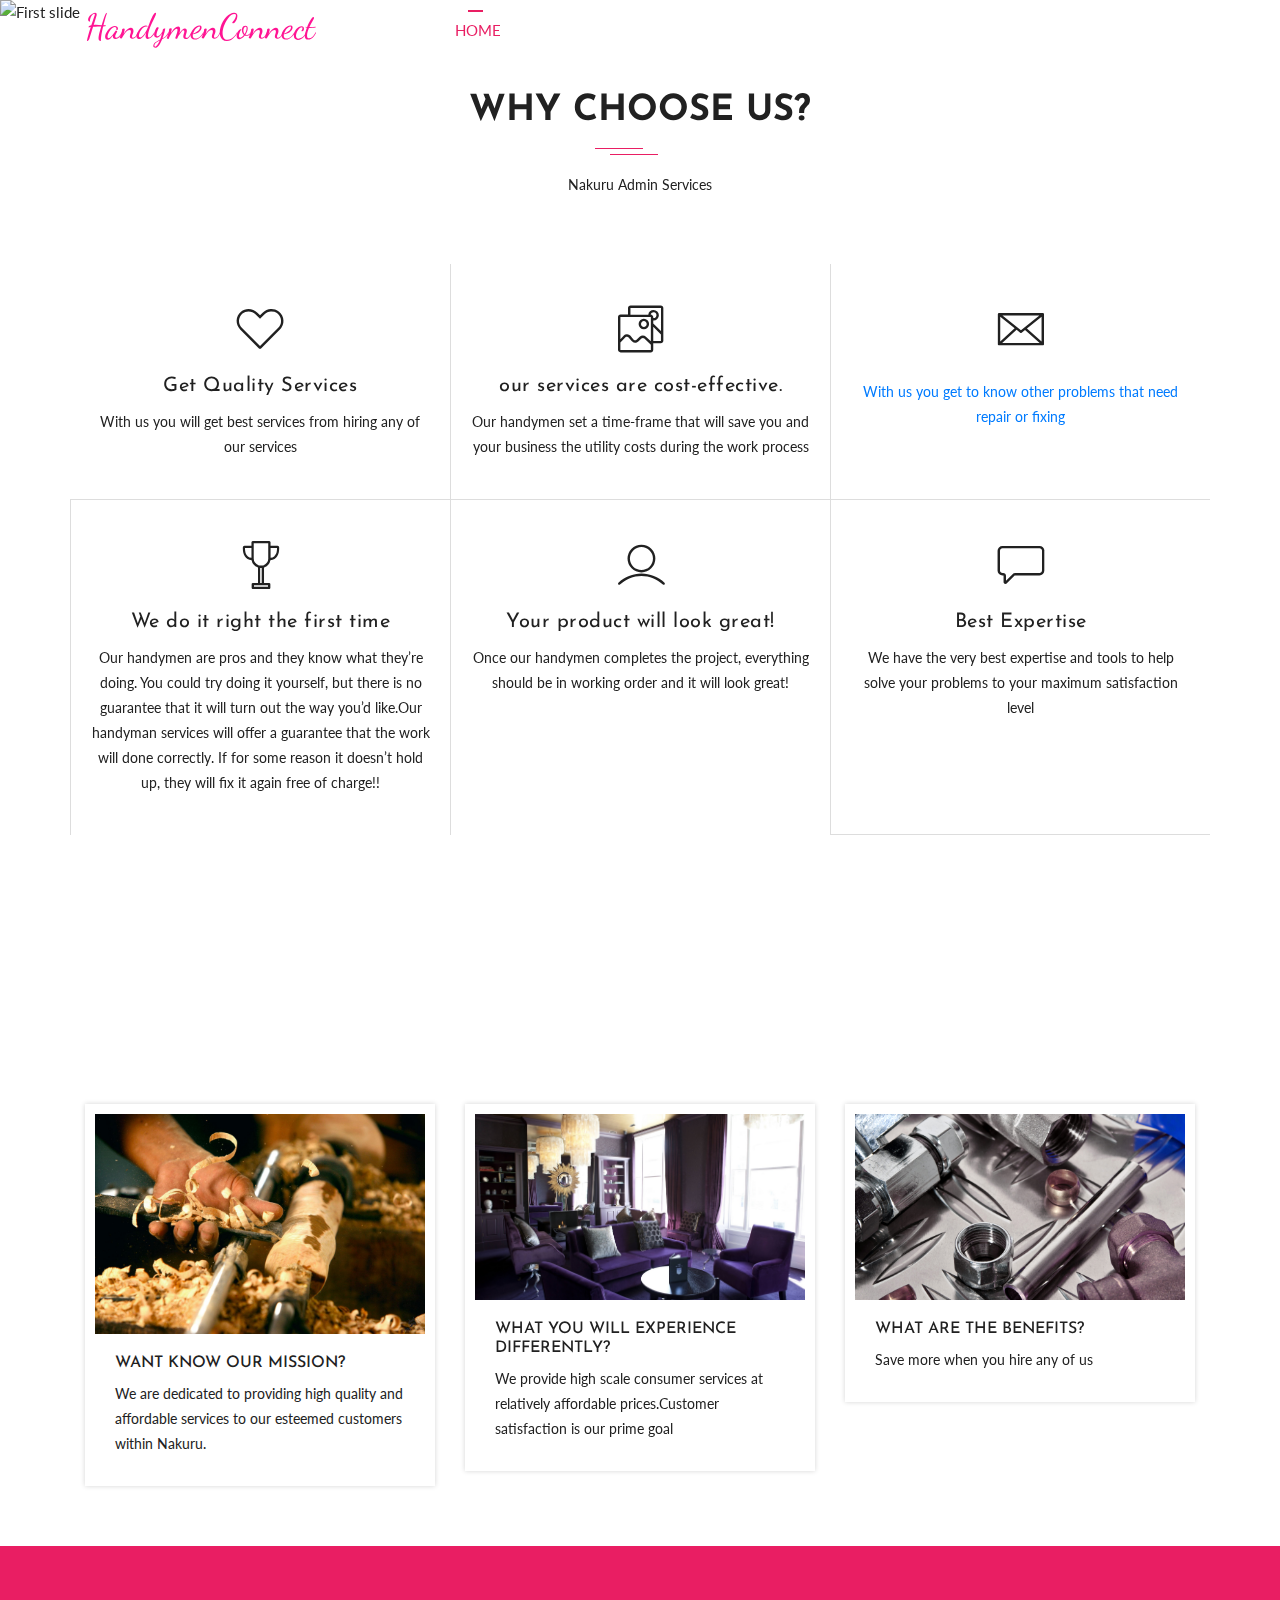
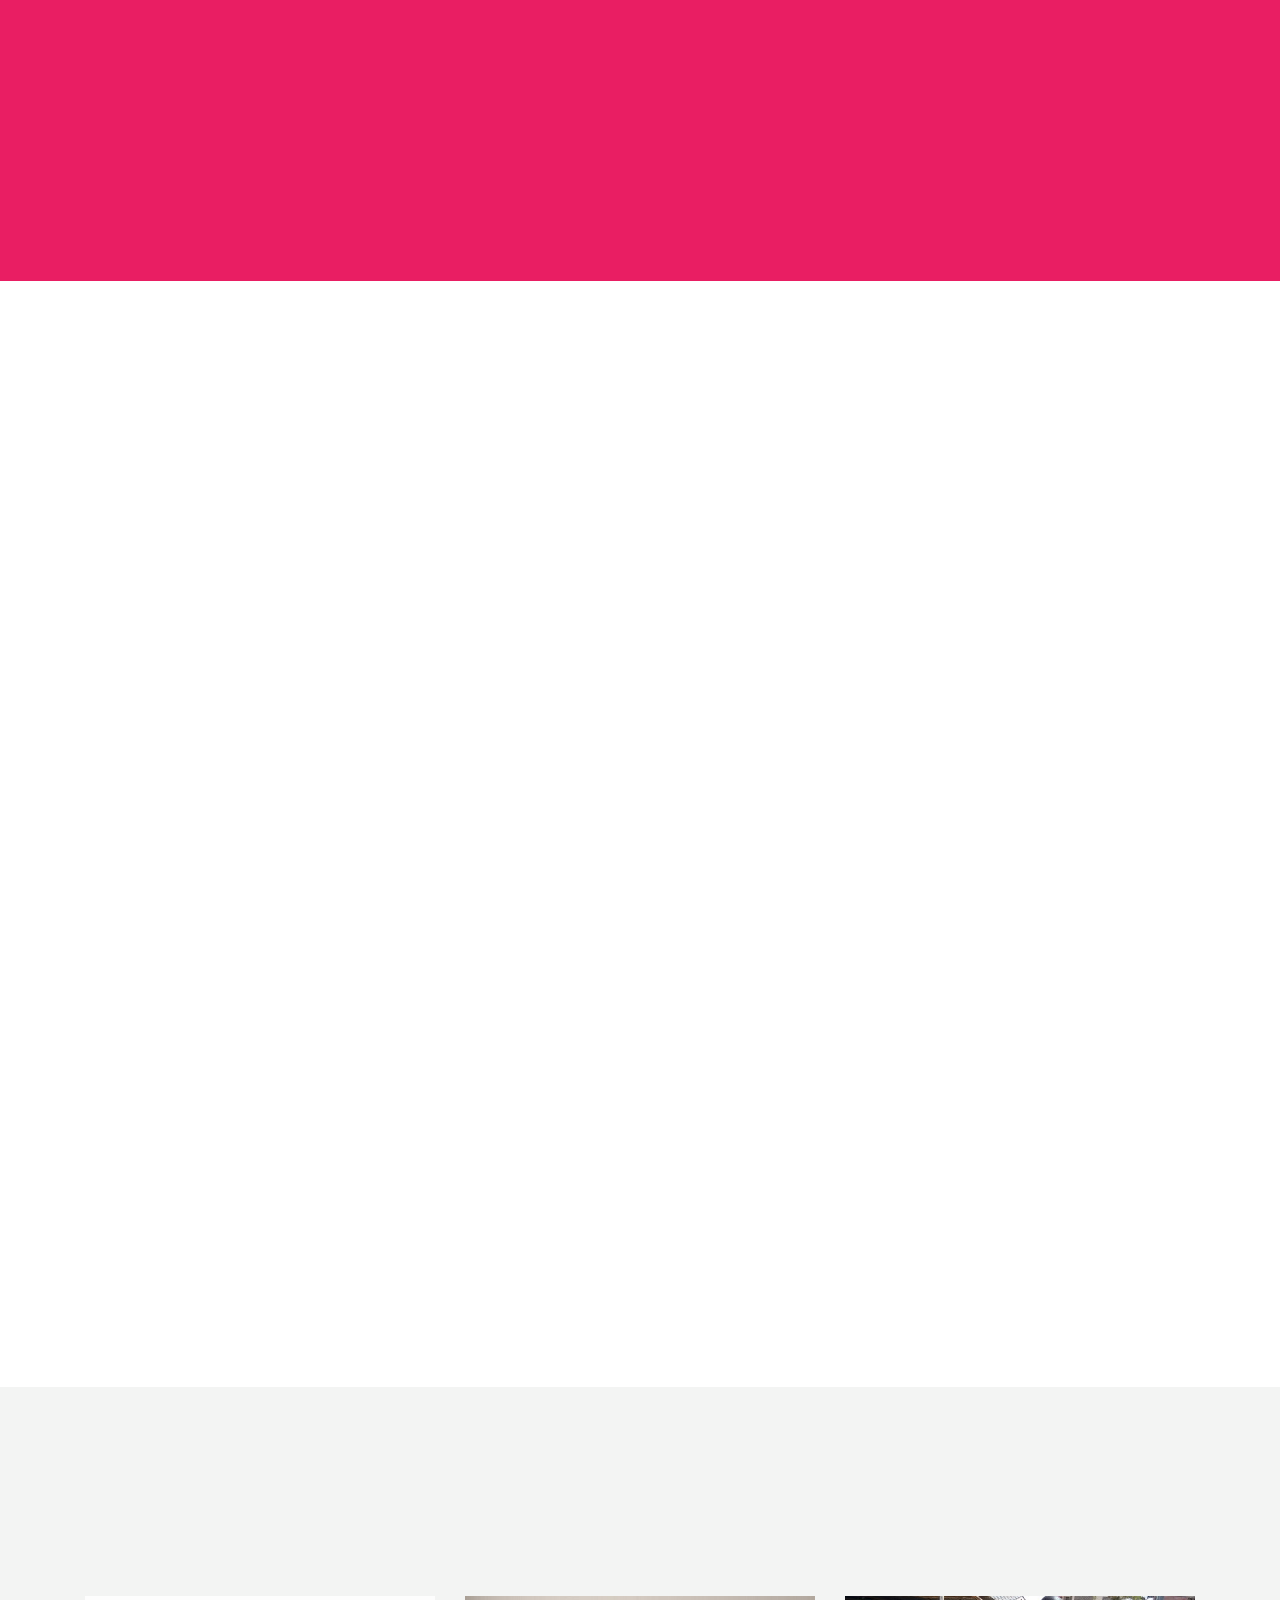
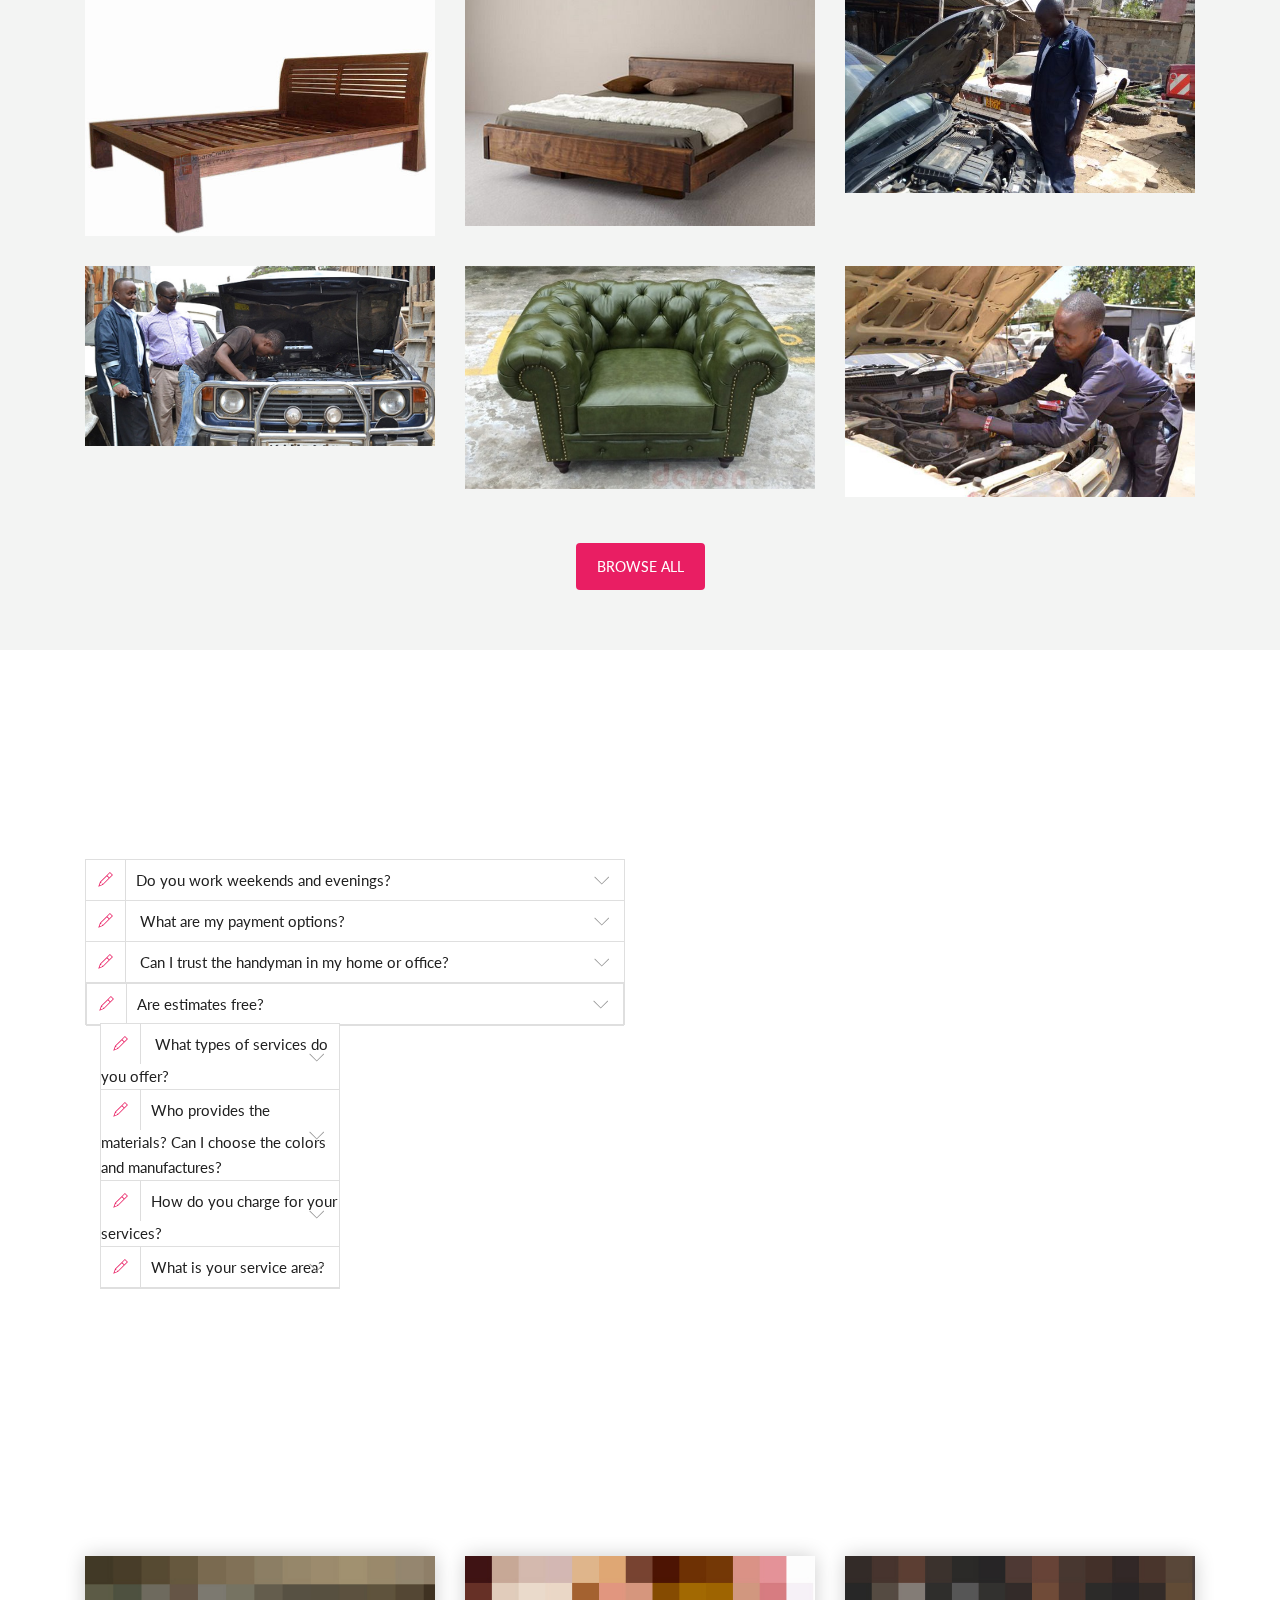
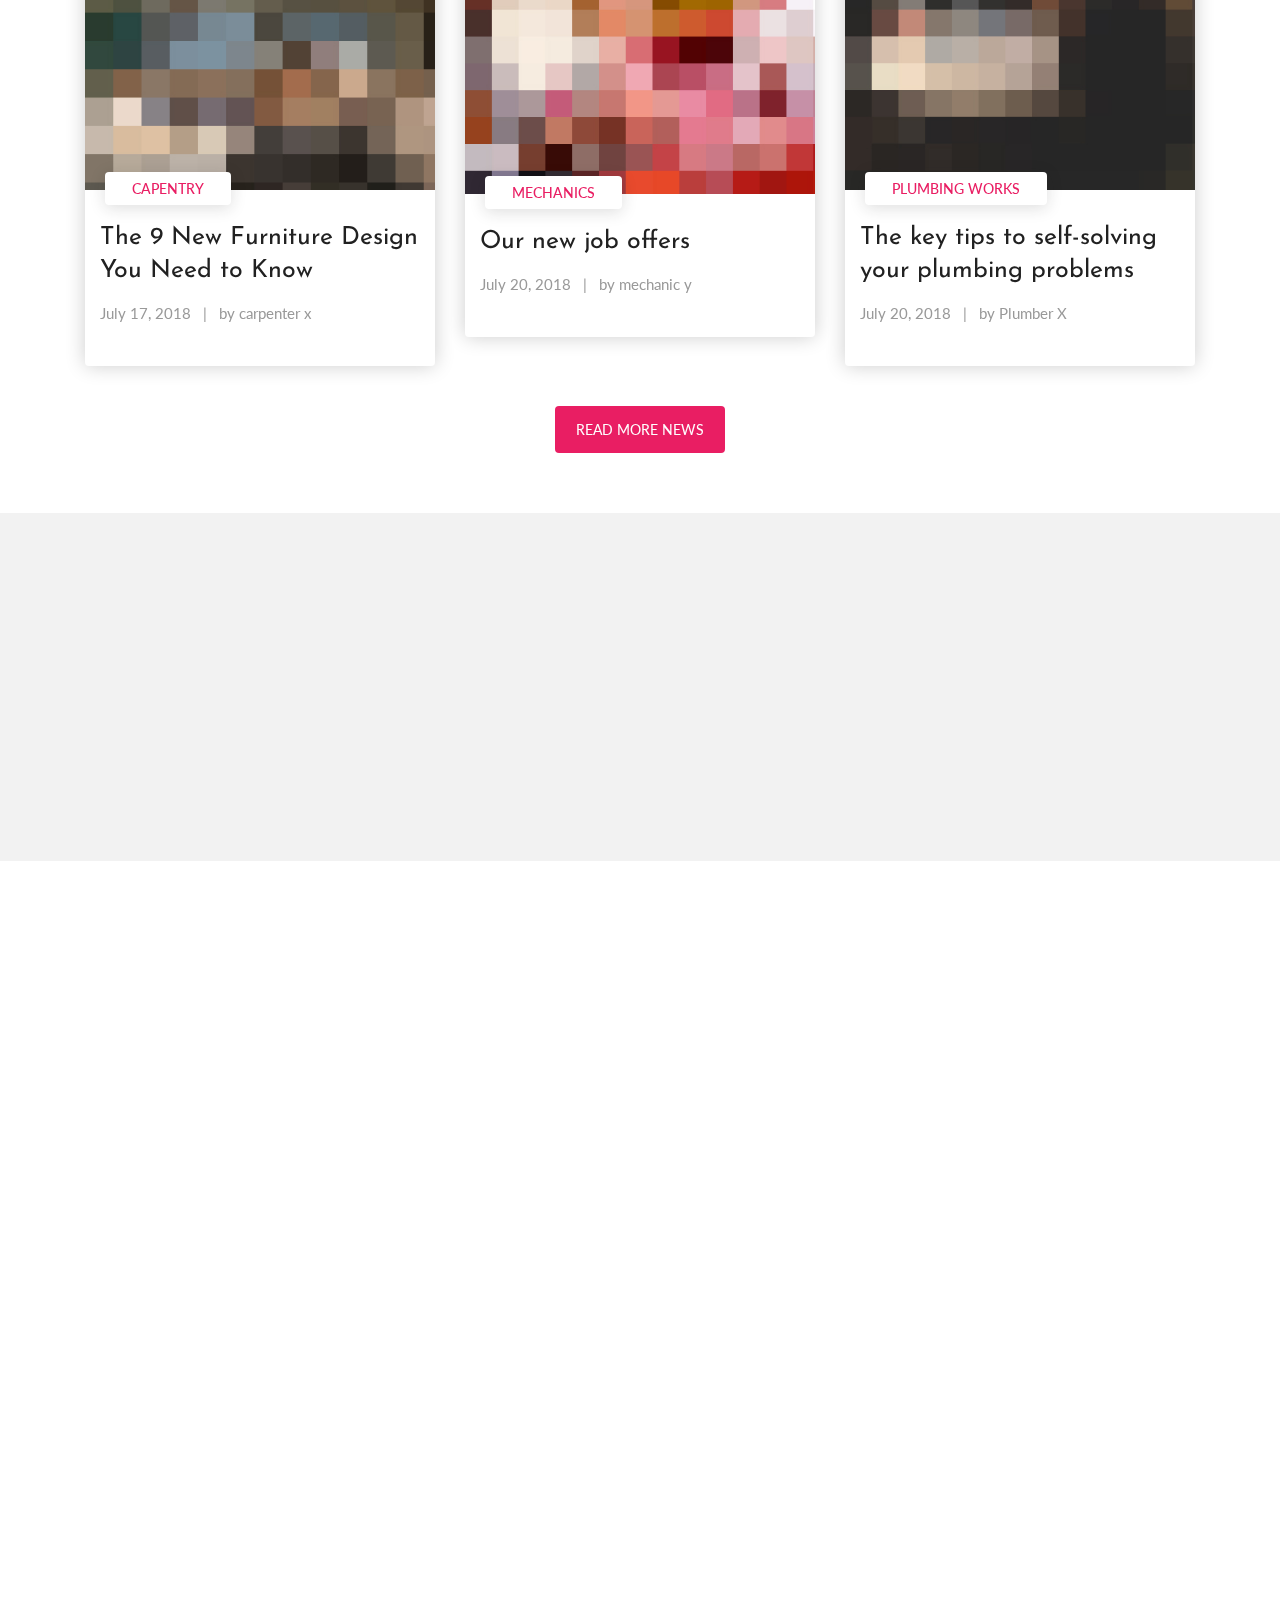
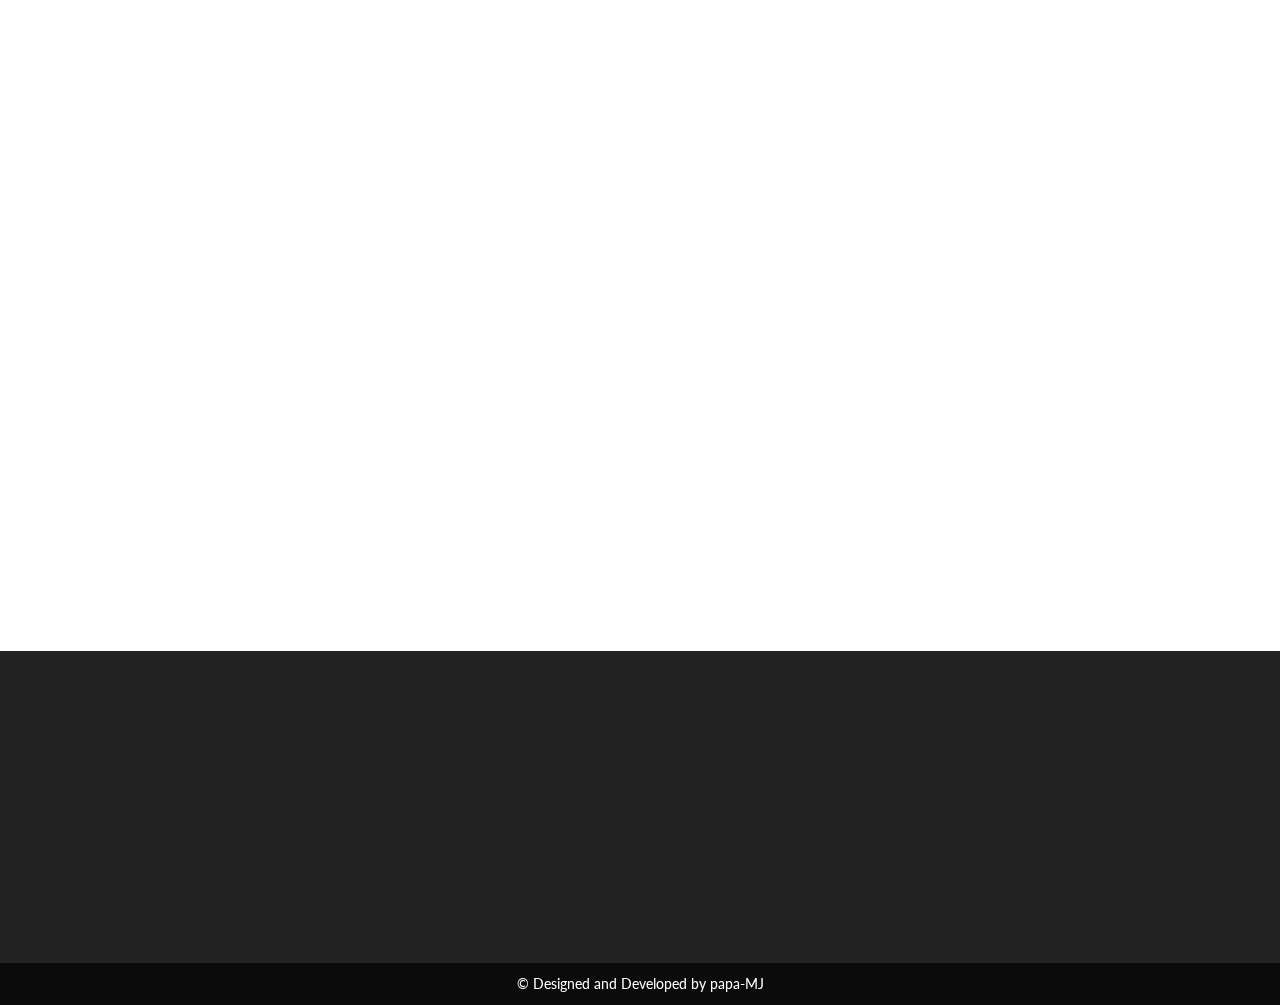
==== commit 65b5c4ff: "pre" ====
--- a/out/artifacts/HandyMen_war_exploded/homepage/Homepage2.html
+++ b/out/artifacts/HandyMen_war_exploded/homepage/Homepage2.html
@@ -191,30 +191,7 @@
     <!-- Main Carousel Section End -->
 
 </header>
-<!-- Header Area wrapper End -->
-
-<!-- Coundown Section Start -->
-<!--<section class="countdown-timer section-padding">
-    <div class="container">
-        <div class="row text-center">
-            <div class="col-md-12 col-sm-12 col-xs-12">
-                <div class="heading-count">
-                    <h2 class="wow fadeInDown" data-wow-delay="0.2s">Event Will Start In</h2>
-                </div>
-            </div>
-            <div class="col-md-12 col-sm-12 col-xs-12">
-                <div class="row time-countdown justify-content-center wow fadeInUp" data-wow-delay="0.2s">
-                    <div id="clock" class="time-count"></div>
-                </div>
-                <a href="pricing.html" class="btn btn-common wow fadeInUp" data-wow-delay="0.3s">Add to My Calender</a>
-            </div>
-        </div>
-    </div>
-</section>
-
-<!-- Coundown Section End -->
--->
-<!-- Services Section Start -->
+
 <section id="services" class="services section-padding">
     <div class="container">
         <div class="row">
@@ -390,370 +367,7 @@
         </div>
     </div>
 </section>
-<!-- Counter Area End-->
-
-<!-- Schedule Section Start -->
-<!--
-<section id="schedules" class="schedule section-padding">
-    <div class="container">
-        <div class="row">
-            <div class="col-12">
-                <div class="section-title-header text-center">
-                    <h1 class="section-title wow fadeInUp" data-wow-delay="0.2s">Event Schedules</h1>
-                    <p class="wow fadeInDown" data-wow-delay="0.2s">Lorem ipsum dolor sit amet, consectetur adipiscing <br> elit, sed do eiusmod tempor</p>
-                </div>
-            </div>
-        </div>
-        <div class="schedule-area row wow fadeInDown" data-wow-delay="0.3s">
-            <div class="schedule-tab-title col-md-3 col-lg-3 col-xs-12">
-                <div class="table-responsive">
-                    <ul class="nav nav-tabs" id="myTab" role="tablist">
-                        <li class="nav-item">
-                            <a class="nav-link active" id="monday-tab" data-toggle="tab" href="#monday" role="tab" aria-controls="monday" aria-expanded="true">
-                                <div class="item-text">
-                                    <h4>Monday</h4>
-                                    <h5>14 February</h5>
-                                </div>
-                            </a>
-                        </li>
-                        <li class="nav-item">
-                            <a class="nav-link" id="tuesday-tab" data-toggle="tab" href="#tuesday" role="tab" aria-controls="tuesday">
-                                <div class="item-text">
-                                    <h4>Tuesday</h4>
-                                    <h5>15 February</h5>
-                                </div>
-                            </a>
-                        </li>
-                        <li class="nav-item">
-                            <a class="nav-link" id="wednesday-tab" data-toggle="tab" href="#wednesday" role="tab" aria-controls="wednesday">
-                                <div class="item-text">
-                                    <h4>Wednesday</h4>
-                                    <h5>16 February</h5>
-                                </div>
-                            </a>
-                        </li>
-                        <li class="nav-item">
-                            <a class="nav-link" id="thursday-tab" data-toggle="tab" href="#thursday" role="tab" aria-controls="thursday">
-                                <div class="item-text">
-                                    <h4>Thursday</h4>
-                                    <h5>17 February</h5>
-                                </div>
-                            </a>
-                        </li>
-                    </ul>
-                </div>
-            </div>
-            <div class="schedule-tab-content col-md-9 col-lg-9 col-xs-12 clearfix">
-                <div class="tab-content" id="myTabContent">
-                    <div class="tab-pane fade show active" id="monday" role="tabpanel" aria-labelledby="monday-tab">
-                        <div id="accordion">
-                            <div class="card">
-                                <div id="headingOne">
-                                    <div class="collapsed card-header" data-toggle="collapse" data-target="#collapseOne" aria-expanded="false" aria-controls="collapseOne">
-                                        <div class="images-box">
-                                            <img class="img-fluid" src="assets/img/speaker/speakers-1.jpg" alt="">
-                                        </div>
-                                        <span class="time">10am - 12:30pm</span>
-                                        <h4>Web Design Principles and Best Practices</h4>
-                                        <h5 class="name">David Warner</h5>
-                                    </div>
-                                </div>
-                                <div id="collapseOne" class="collapse show" aria-labelledby="headingOne" data-parent="#accordion">
-                                    <div class="card-body">
-                                        <p>Consectetur adipisicing elit. Quod distinctio impedit sint accusantium ducimus lites consequuntur innobisl dolores saepe.Proin sit amet turpis lobortis.</p>
-                                        <div class="location">
-                                            <span>Location:</span> Hall 1 , Building A, Golden Street, Southafrica
-                                        </div>
-                                    </div>
-                                </div>
-                            </div>
-                            <div class="card">
-                                <div id="headingTwo">
-                                    <div class="collapsed card-header" data-toggle="collapse" data-target="#collapseTwo" aria-expanded="false" aria-controls="collapseTwo">
-                                        <div class="images-box">
-                                            <img class="img-fluid" src="assets/img/speaker/speakers-2.jpg" alt="">
-                                        </div>
-                                        <span class="time">10am - 12:30pm</span>
-                                        <h4>15 Free Productive Design Tools</h4>
-                                        <h5 class="name">David Warner</h5>
-                                    </div>
-                                </div>
-                                <div id="collapseTwo" class="collapse" aria-labelledby="headingTwo" data-parent="#accordion">
-                                    <div class="card-body">
-                                        <p>Consectetur adipisicing elit. Quod distinctio impedit sint accusantium ducimus lites consequuntur innobisl dolores saepe.Proin sit amet turpis lobortis.</p>
-                                        <div class="location">
-                                            <span>Location:</span> Hall 1 , Building A, Golden Street, Southafrica
-                                        </div>
-                                    </div>
-                                </div>
-                            </div>
-                            <div class="card">
-                                <div id="headingThree">
-                                    <div class="collapsed card-header" data-toggle="collapse" data-target="#collapseThree" aria-expanded="false" aria-controls="collapseThree">
-                                        <div class="images-box">
-                                            <img class="img-fluid" src="assets/img/speaker/speakers-3.jpg" alt="">
-                                        </div>
-                                        <span class="time">10am - 12:30pm</span>
-                                        <h4>Getting Started With SketchApp</h4>
-                                        <h5 class="name">David Warner</h5>
-                                    </div>
-                                </div>
-                                <div id="collapseThree" class="collapse" aria-labelledby="headingThree" data-parent="#accordion">
-                                    <div class="card-body">
-                                        <p>Consectetur adipisicing elit. Quod distinctio impedit sint accusantium ducimus lites consequuntur innobisl dolores saepe.Proin sit amet turpis lobortis.</p>
-                                        <div class="location">
-                                            <span>Location:</span> Hall 1 , Building A, Golden Street, Southafrica
-                                        </div>
-                                    </div>
-                                </div>
-                            </div>
-                        </div>
-                    </div>
-                    <div class="tab-pane fade" id="tuesday" role="tabpanel" aria-labelledby="tuesday-tab">
-                        <div id="accordion2">
-                            <div class="card">
-                                <div id="headingOne1">
-                                    <div class="collapsed card-header" data-toggle="collapse" data-target="#collapseOne1" aria-expanded="false" aria-controls="collapseOne1">
-                                        <div class="images-box">
-                                            <img class="img-fluid" src="assets/img/speaker/speakers-1.jpg" alt="">
-                                        </div>
-                                        <span class="time">10am - 12:30pm</span>
-                                        <h4>Web Design Principles and Best Practices</h4>
-                                        <h5 class="name">David Warner</h5>
-                                    </div>
-                                </div>
-                                <div id="collapseOne1" class="collapse show" aria-labelledby="headingOne1" data-parent="#accordion2">
-                                    <div class="card-body">
-                                        <p>Consectetur adipisicing elit. Quod distinctio impedit sint accusantium ducimus lites consequuntur innobisl dolores saepe.Proin sit amet turpis lobortis.</p>
-                                        <div class="location">
-                                            <span>Location:</span> Hall 1 , Building A, Golden Street, Southafrica
-                                        </div>
-                                    </div>
-                                </div>
-                            </div>
-                            <div class="card">
-                                <div id="headingTwo2">
-                                    <div class="collapsed card-header" data-toggle="collapse" data-target="#collapseTwo2" aria-expanded="false" aria-controls="collapseTwo2">
-                                        <div class="images-box">
-                                            <img class="img-fluid" src="assets/img/speaker/speakers-2.jpg" alt="">
-                                        </div>
-                                        <span class="time">10am - 12:30pm</span>
-                                        <h4>Web Design Principles and Best Practices</h4>
-                                        <h5 class="name">David Warner</h5>
-                                    </div>
-                                </div>
-                                <div id="collapseTwo2" class="collapse" aria-labelledby="headingTwo2" data-parent="#accordion2">
-                                    <div class="card-body">
-                                        <p>Consectetur adipisicing elit. Quod distinctio impedit sint accusantium ducimus lites consequuntur innobisl dolores saepe.Proin sit amet turpis lobortis.</p>
-                                        <div class="location">
-                                            <span>Location:</span> Hall 1 , Building A, Golden Street, Southafrica
-                                        </div>
-                                    </div>
-                                </div>
-                            </div>
-                        </div>
-                    </div>
-                    <div class="tab-pane fade" id="wednesday" role="tabpanel" aria-labelledby="wednesday-tab">
-                        <div id="accordion3">
-                            <div class="card">
-                                <div id="headingOne3">
-                                    <div class="collapsed card-header" data-toggle="collapse" data-target="#collapseOne3" aria-expanded="false" aria-controls="collapseOne3">
-                                        <div class="images-box">
-                                            <img class="img-fluid" src="assets/img/speaker/speakers-1.jpg" alt="">
-                                        </div>
-                                        <span class="time">10am - 12:30pm</span>
-                                        <h4>Web Design Principles and Best Practices</h4>
-                                        <h5 class="name">David Warner</h5>
-                                    </div>
-                                </div>
-                                <div id="collapseOne3" class="collapse show" aria-labelledby="headingOne3" data-parent="#accordion3">
-                                    <div class="card-body">
-                                        <p>Consectetur adipisicing elit. Quod distinctio impedit sint accusantium ducimus lites consequuntur innobisl dolores saepe.Proin sit amet turpis lobortis.</p>
-                                        <div class="location">
-                                            <span>Location:</span> Hall 1 , Building A, Golden Street, Southafrica
-                                        </div>
-                                    </div>
-                                </div>
-                            </div>
-                            <div class="card">
-                                <div id="headingTwo3">
-                                    <div class="collapsed card-header" data-toggle="collapse" data-target="#collapseTwo3" aria-expanded="false" aria-controls="collapseTwo3">
-                                        <div class="images-box">
-                                            <img class="img-fluid" src="assets/img/speaker/speakers-2.jpg" alt="">
-                                        </div>
-                                        <span class="time">10am - 12:30pm</span>
-                                        <h4>Web Design Principles and Best Practices</h4>
-                                        <h5 class="name">David Warner</h5>
-                                    </div>
-                                </div>
-                                <div id="collapseTwo3" class="collapse" aria-labelledby="headingTwo3" data-parent="#accordion3">
-                                    <div class="card-body">
-                                        <p>Consectetur adipisicing elit. Quod distinctio impedit sint accusantium ducimus lites consequuntur innobisl dolores saepe.Proin sit amet turpis lobortis.</p>
-                                        <div class="location">
-                                            <span>Location:</span> Hall 1 , Building A, Golden Street, Southafrica
-                                        </div>
-                                    </div>
-                                </div>
-                            </div>
-                            <div class="card">
-                                <div id="headingThree3">
-                                    <div class="collapsed card-header" data-toggle="collapse" data-target="#collapseThree3" aria-expanded="false" aria-controls="collapseThree3">
-                                        <div class="images-box">
-                                            <img class="img-fluid" src="assets/img/speaker/speakers-3.jpg" alt="">
-                                        </div>
-                                        <span class="time">10am - 12:30pm</span>
-                                        <h4>Web Design Principles and Best Practices</h4>
-                                        <h5 class="name">David Warner</h5>
-                                    </div>
-                                </div>
-                                <div id="collapseThree3" class="collapse" aria-labelledby="headingThree3" data-parent="#accordion3">
-                                    <div class="card-body">
-                                        <p>Consectetur adipisicing elit. Quod distinctio impedit sint accusantium ducimus lites consequuntur innobisl dolores saepe.Proin sit amet turpis lobortis.</p>
-                                        <div class="location">
-                                            <span>Location:</span> Hall 1 , Building A, Golden Street, Southafrica
-                                        </div>
-                                    </div>
-                                </div>
-                            </div>
-                        </div>
-                    </div>
-                    <div class="tab-pane fade" id="thursday" role="tabpanel" aria-labelledby="thursday-tab">
-                        <div id="accordion4">
-                            <div class="card">
-                                <div id="headingOne">
-                                    <div class="collapsed card-header" data-toggle="collapse" data-target="#collapseOne4" aria-expanded="false" aria-controls="collapseOne4">
-                                        <div class="images-box">
-                                            <img class="img-fluid" src="assets/img/speaker/speakers-1.jpg" alt="">
-                                        </div>
-                                        <span class="time">10am - 12:30pm</span>
-                                        <h4>Web Design Principles and Best Practices</h4>
-                                        <h5 class="name">David Warner</h5>
-                                    </div>
-                                </div>
-                                <div id="collapseOne4" class="collapse show" aria-labelledby="headingOne" data-parent="#accordion4">
-                                    <div class="card-body">
-                                        <p>Consectetur adipisicing elit. Quod distinctio impedit sint accusantium ducimus lites consequuntur innobisl dolores saepe.Proin sit amet turpis lobortis.</p>
-                                        <div class="location">
-                                            <span>Location:</span> Hall 1 , Building A, Golden Street, Southafrica
-                                        </div>
-                                    </div>
-                                </div>
-                            </div>
-                            <div class="card">
-                                <div id="headingTwo">
-                                    <div class="collapsed card-header" data-toggle="collapse" data-target="#collapseTwo4" aria-expanded="false" aria-controls="collapseTwo4">
-                                        <div class="images-box">
-                                            <img class="img-fluid" src="assets/img/speaker/speakers-2.jpg" alt="">
-                                        </div>
-                                        <span class="time">10am - 12:30pm</span>
-                                        <h4>Web Design Principles and Best Practices</h4>
-                                        <h5 class="name">David Warner</h5>
-                                    </div>
-                                </div>
-                                <div id="collapseTwo4" class="collapse" aria-labelledby="headingTwo" data-parent="#accordion4">
-                                    <div class="card-body">
-                                        <p>Consectetur adipisicing elit. Quod distinctio impedit sint accusantium ducimus lites consequuntur innobisl dolores saepe.Proin sit amet turpis lobortis.</p>
-                                        <div class="location">
-                                            <span>Location:</span> Hall 1 , Building A, Golden Street, Southafrica
-                                        </div>
-                                    </div>
-                                </div>
-                            </div>
-                            <div class="card">
-                                <div id="headingThree4">
-                                    <div class="collapsed card-header" data-toggle="collapse" data-target="#collapseThree4" aria-expanded="false" aria-controls="collapseThree4">
-                                        <div class="images-box">
-                                            <img class="img-fluid" src="assets/img/speaker/speakers-3.jpg" alt="">
-                                        </div>
-                                        <span class="time">10am - 12:30pm</span>
-                                        <h4>Web Design Principles and Best Practices</h4>
-                                        <h5 class="name">David Warner</h5>
-                                    </div>
-                                </div>
-                                <div id="collapseThree4" class="collapse" aria-labelledby="headingThree" data-parent="#accordion4">
-                                    <div class="card-body">
-                                        <p>Consectetur adipisicing elit. Quod distinctio impedit sint accusantium ducimus lites consequuntur innobisl dolores saepe.Proin sit amet turpis lobortis.</p>
-                                        <div class="location">
-                                            <span>Location:</span> Hall 1 , Building A, Golden Street, Southafrica
-                                        </div>
-                                    </div>
-                                </div>
-                            </div>
-                        </div>
-                    </div>
-                    <div class="tab-pane fade" id="friday" role="tabpanel" aria-labelledby="friday-tab">
-                        <div id="accordion">
-                            <div class="card">
-                                <div id="headingOne">
-                                    <div class="collapsed card-header" data-toggle="collapse" data-target="#collapseOne" aria-expanded="false" aria-controls="collapseOne">
-                                        <div class="images-box">
-                                            <img class="img-fluid" src="assets/img/speaker/speakers-1.jpg" alt="">
-                                        </div>
-                                        <span class="time">10am - 12:30pm</span>
-                                        <h4>Web Design Principles and Best Practices</h4>
-                                        <h5 class="name">David Warner</h5>
-                                    </div>
-                                </div>
-                                <div id="collapseOne" class="collapse show" aria-labelledby="headingOne" data-parent="#accordion">
-                                    <div class="card-body">
-                                        <p>Consectetur adipisicing elit. Quod distinctio impedit sint accusantium ducimus lites consequuntur innobisl dolores saepe.Proin sit amet turpis lobortis.</p>
-                                        <div class="location">
-                                            <span>Location:</span> Hall 1 , Building A, Golden Street, Southafrica
-                                        </div>
-                                    </div>
-                                </div>
-                            </div>
-                            <div class="card">
-                                <div id="headingTwo">
-                                    <div class="collapsed card-header" data-toggle="collapse" data-target="#collapseTwo" aria-expanded="false" aria-controls="collapseTwo">
-                                        <div class="images-box">
-                                            <img class="img-fluid" src="assets/img/speaker/speakers-2.jpg" alt="">
-                                        </div>
-                                        <span class="time">10am - 12:30pm</span>
-                                        <h4>Web Design Principles and Best Practices</h4>
-                                        <h5 class="name">David Warner</h5>
-                                    </div>
-                                </div>
-                                <div id="collapseTwo" class="collapse" aria-labelledby="headingTwo" data-parent="#accordion">
-                                    <div class="card-body">
-                                        <p>Consectetur adipisicing elit. Quod distinctio impedit sint accusantium ducimus lites consequuntur innobisl dolores saepe.Proin sit amet turpis lobortis.</p>
-                                        <div class="location">
-                                            <span>Location:</span> Hall 1 , Building A, Golden Street, Southafrica
-                                        </div>
-                                    </div>
-                                </div>
-                            </div>
-                            <div class="card">
-                                <div id="headingThree">
-                                    <div class="collapsed card-header" data-toggle="collapse" data-target="#collapseThree" aria-expanded="false" aria-controls="collapseThree">
-                                        <div class="images-box">
-                                            <img class="img-fluid" src="assets/img/speaker/speakers-3.jpg" alt="">
-                                        </div>
-                                        <span class="time">10am - 12:30pm</span>
-                                        <h4>Web Design Principles and Best Practices</h4>
-                                        <h5 class="name">David Warner</h5>
-                                    </div>
-                                </div>
-                                <div id="collapseThree" class="collapse" aria-labelledby="headingThree" data-parent="#accordion">
-                                    <div class="card-body">
-                                        <p>Consectetur adipisicing elit. Quod distinctio impedit sint accusantium ducimus lites consequuntur innobisl dolores saepe.Proin sit amet turpis lobortis.</p>
-                                        <div class="location">
-                                            <span>Location:</span> Hall 1 , Building A, Golden Street, Southafrica
-                                        </div>
-                                    </div>
-                                </div>
-                            </div>
-                        </div>
-                    </div>
-                </div>
-            </div>
-        </div>
-    </div>
-</section>
-<!-- Schedule Section End -->
-
-<!-- Team Section Start -->
--->
+
 <section id="team" class="section-padding text-center">
     <div class="container">
         <div class="row">
@@ -1123,175 +737,7 @@
         </div>
     </div>
 </section>
-<!-- Ask Question Section End -->
-
-<!-- Sponsors Section Start -->
-<!--<section id="sponsors" class="section-padding">
-    <div class="container">
-        <div class="row">
-            <div class="col-12">
-                <div class="section-title-header text-center">
-                    <h1 class="section-title wow fadeInUp" data-wow-delay="0.2s">Sponsores</h1>
-                    <p class="wow fadeInDown" data-wow-delay="0.2s">Global Grand Event on Digital Design</p>
-                </div>
-            </div>
-        </div>
-        <div class="row mb-30 text-center wow fadeInDown" data-wow-delay="0.3s">
-            <div class="col-md-3 col-sm-3 col-xs-12">
-                <div class="spnsors-logo">
-                    <a href="#"><img class="img-fluid" src="assets/img/sponsors/logo-01.png" alt=""></a>
-                </div>
-            </div>
-            <div class="col-md-3 col-sm-3 col-xs-12">
-                <div class="spnsors-logo">
-                    <a href="#"><img class="img-fluid" src="assets/img/sponsors/logo-02.png" alt=""></a>
-                </div>
-            </div>
-            <div class="col-md-3 col-sm-3 col-xs-12">
-                <div class="spnsors-logo">
-                    <a href="#"><img class="img-fluid" src="assets/img/sponsors/logo-03.png" alt=""></a>
-                </div>
-            </div>
-            <div class="col-md-3 col-sm-3 col-xs-12">
-                <div class="spnsors-logo">
-                    <a href="#"><img class="img-fluid" src="assets/img/sponsors/logo-04.png" alt=""></a>
-                </div>
-            </div>
-            <div class="col-12 text-center">
-                <a href="#" class="btn btn-common">become a sponsor</a>
-            </div>
-        </div>
-    </div>
-</section>
-<!-- Sponsors Section End -->
--->
-
-<!-- Ticket Pricing Area Start -->
-<!--
-<section id="pricing" class="section-padding">
-    <div class="container">
-        <div class="row">
-            <div class="col-12">
-                <div class="section-title-header text-center">
-                    <h1 class="section-title wow fadeInUp" data-wow-delay="0.2s">Our Pricing</h1>
-                    <p class="wow fadeInDown" data-wow-delay="0.2s">Global Grand Event on Digital Design</p>
-                </div>
-            </div>
-        </div>
-        <div class="row">
-            <div class="col-lg-4 col-sm-6 col-xa-12 mb-3">
-                <div class="price-block-wrapper wow fadeInLeft" data-wow-delay="0.2s">
-                    <div class="icon">
-                        <i class="lni-write"></i>
-                    </div>
-                    <div class="colmun-title">
-                        <h5>Basic Pass</h5>
-                    </div>
-                    <div class="price">
-                        <h2>$29</h2>
-                        <p>452 Tickets Available</p>
-                    </div>
-                    <div class="pricing-list">
-                        <ul>
-                            <li><i class="lni-check-mark-circle"></i><span class="text">Entrance</span></li>
-                            <li><i class="lni-check-mark-circle"></i><span class="text">Coffee Break</span></li>
-                            <li><i class="lni-check-mark-circle"></i><span class="text">Lunch on all days</span></li>
-                            <li><i class="lni-close"></i><span class="text">Access to all areas</span></li>
-                            <li><i class="lni-close"></i><span class="text">Certificate</span></li>
-                            <li><i class="lni-check-mark-circle"></i><span class="text">Workshop</span></li>
-                        </ul>
-                    </div>
-                    <a href="#" class="btn btn-common">Buy Ticket</a>
-                </div>
-            </div>
-            <div class="col-lg-4 col-sm-6 col-xa-12 mb-3">
-                <div class="price-block-wrapper wow fadeInUp" data-wow-delay="0.3s">
-                    <div class="icon">
-                        <i class="lni-layers"></i>
-                    </div>
-                    <div class="colmun-title">
-                        <h5>Standard Pass</h5>
-                    </div>
-                    <div class="price">
-                        <h2>$40</h2>
-                        <p>452 Tickets Available</p>
-                    </div>
-                    <div class="pricing-list">
-                        <ul>
-                            <li><i class="lni-check-mark-circle"></i><span class="text">Entrance</span></li>
-                            <li><i class="lni-check-mark-circle"></i><span class="text">Coffee Break</span></li>
-                            <li><i class="lni-check-mark-circle"></i><span class="text">Lunch on all days</span></li>
-                            <li><i class="lni-close"></i><span class="text">Access to all areas</span></li>
-                            <li><i class="lni-check-mark-circle"></i><span class="text">Certificate</span></li>
-                            <li><i class="lni-close"></i><span class="text">Workshop</span></li>
-                        </ul>
-                    </div>
-                    <a href="#" class="btn btn-common">Buy Ticket</a>
-                </div>
-            </div>
-            <div class="col-lg-4 col-sm-6 col-xa-12 mb-3">
-                <div class="price-block-wrapper wow fadeInRight" data-wow-delay="0.4s">
-                    <div class="icon">
-                        <i class="lni-leaf"></i>
-                    </div>
-                    <div class="colmun-title">
-                        <h5>Premium Pass</h5>
-                    </div>
-                    <div class="price">
-                        <h2>$68</h2>
-                        <p>452 Tickets Available</p>
-                    </div>
-                    <div class="pricing-list">
-                        <ul>
-                            <li><i class="lni-check-mark-circle"></i><span class="text">Entrance</span></li>
-                            <li><i class="lni-check-mark-circle"></i><span class="text">Coffee Break</span></li>
-                            <li><i class="lni-close"></i><span class="text">Lunch on all days</span></li>
-                            <li><i class="lni-check-mark-circle"></i><span class="text">Access to all areas</span></li>
-                            <li><i class="lni-check-mark-circle"></i><span class="text">Certificate</span></li>
-                            <li><i class="lni-close"></i><span class="text">Workshop</span></li>
-                        </ul>
-                    </div>
-                    <a href="#" class="btn btn-common">Buy Ticket</a>
-                </div>
-            </div>
-        </div>
-    </div>
-</section>
-<!-- Ticket Pricing Area End -->
--->
-
-<!-- Event Slides Section Start -->
-<!--
-<section id="event-slides" class="section-padding">
-    <div class="container">
-        <div class="row">
-            <div class="col-12">
-                <div class="section-title-header text-center">
-                    <h1 class="section-title wow fadeInUp" data-wow-delay="0.2s">Event Guideline</h1>
-                    <p class="wow fadeInDown" data-wow-delay="0.2s">Global Grand Event on Digital Design</p>
-                </div>
-            </div>
-            <div class="col-md-6 col-lg-6 col-xs-12 wow fadeInRight" data-wow-delay="0.3s">
-                <div class="video">
-                    <img class="img-fluid" src="assets/img/about/about.jpg" alt="">
-                </div>
-            </div>
-            <div class="col-md-6 col-lg-6 col-xs-12 wow fadeInLeft" data-wow-delay="0.3s">
-                <p class="intro-desc">Lorem Ipsum is simply dummy text of the printing and typesetting industry. Lorem Ipsum has been the industry's standard dummy text ever since the 1500s, when an unknown printer took a galley of type and scrambled it to make a type specimen book. It has survived not only five centuries.
-                </p>
-                <h2 class="intro-title">Check List</h2>
-                <ul class="list-specification">
-                    <li><i class="lni-check-mark-circle"></i> Lorem Ipsum is simply dummy</li>
-                    <li><i class="lni-check-mark-circle"></i> Ipsum passages, and more recently</li>
-                    <li><i class="lni-check-mark-circle"></i> PageMaker including versions</li>
-                    <li><i class="lni-check-mark-circle"></i> Lorem Ipsum is simply dummy</li>
-                </ul>
-            </div>
-        </div>
-    </div>
-</section>
-<!-- Event Slides Section End -->
--->
+
 
 <!-- Blog Section Start -->
 <section id="blog" class="section-padding">
